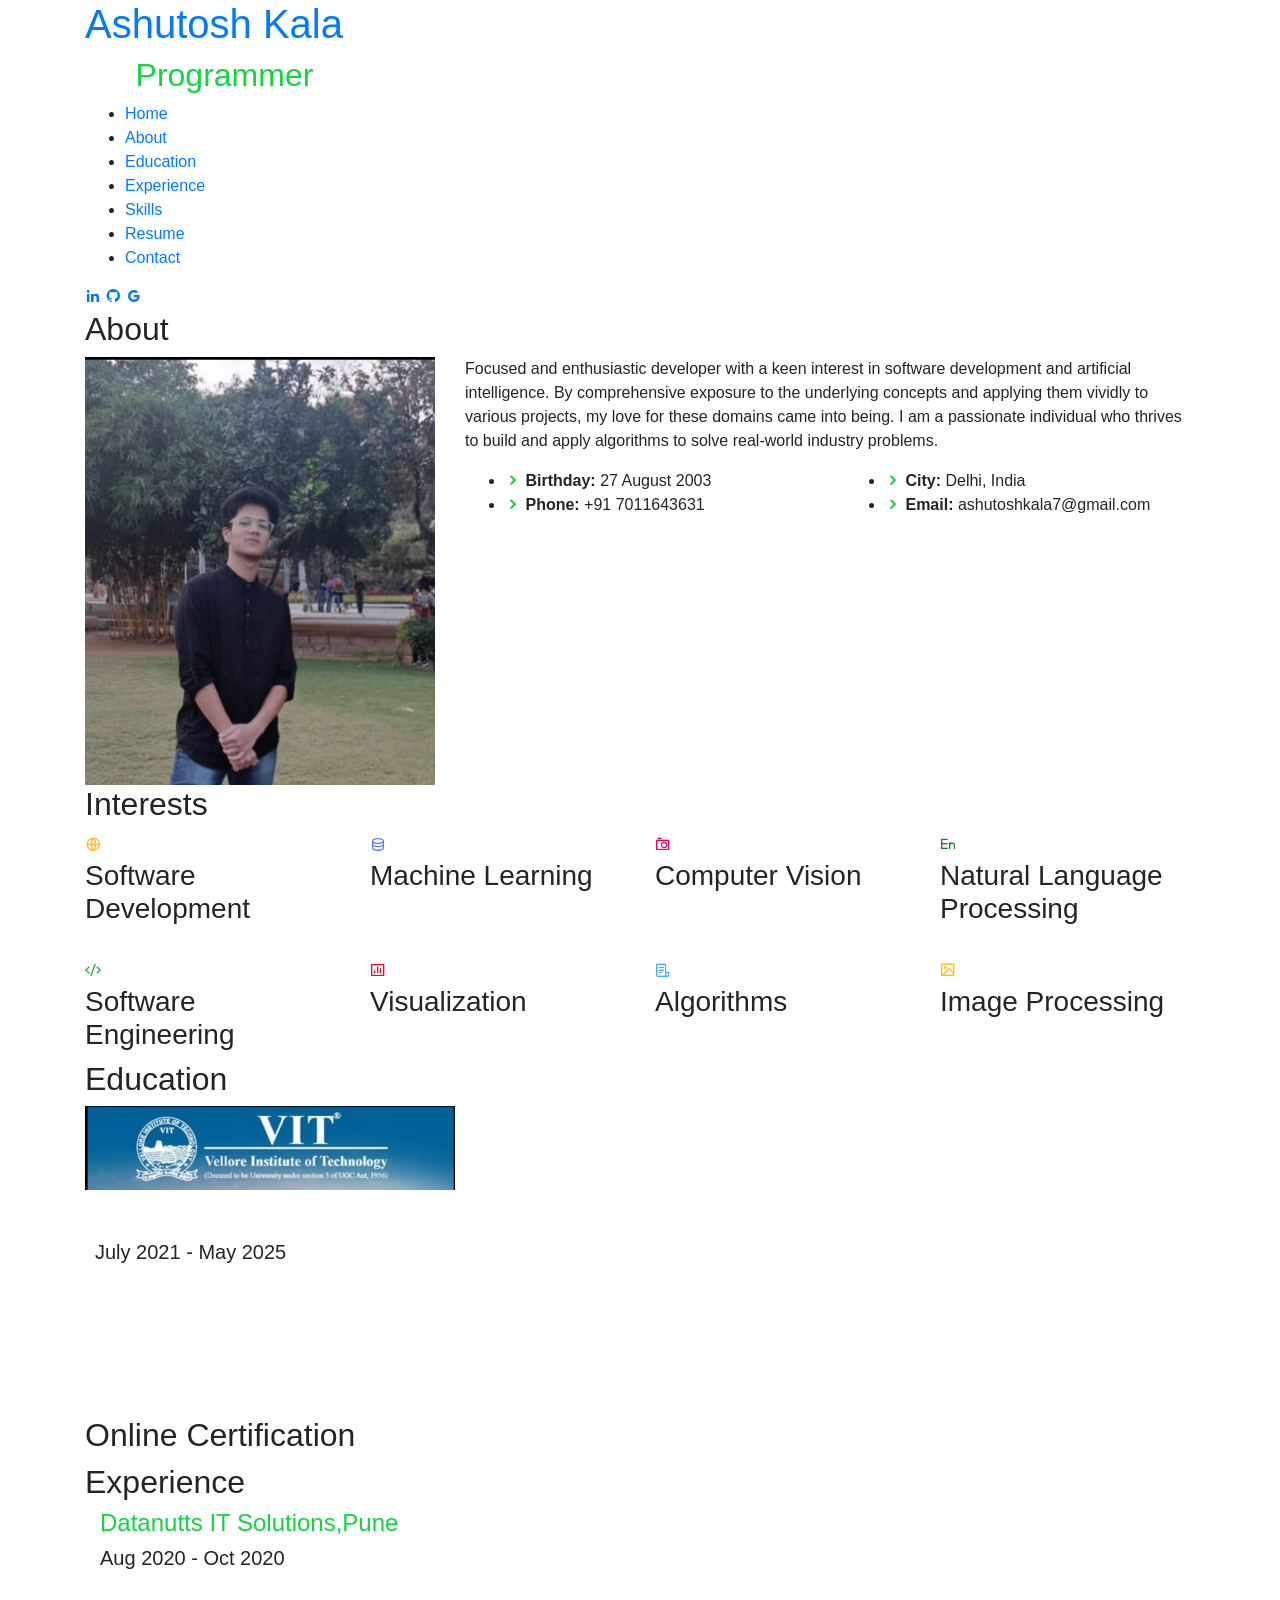
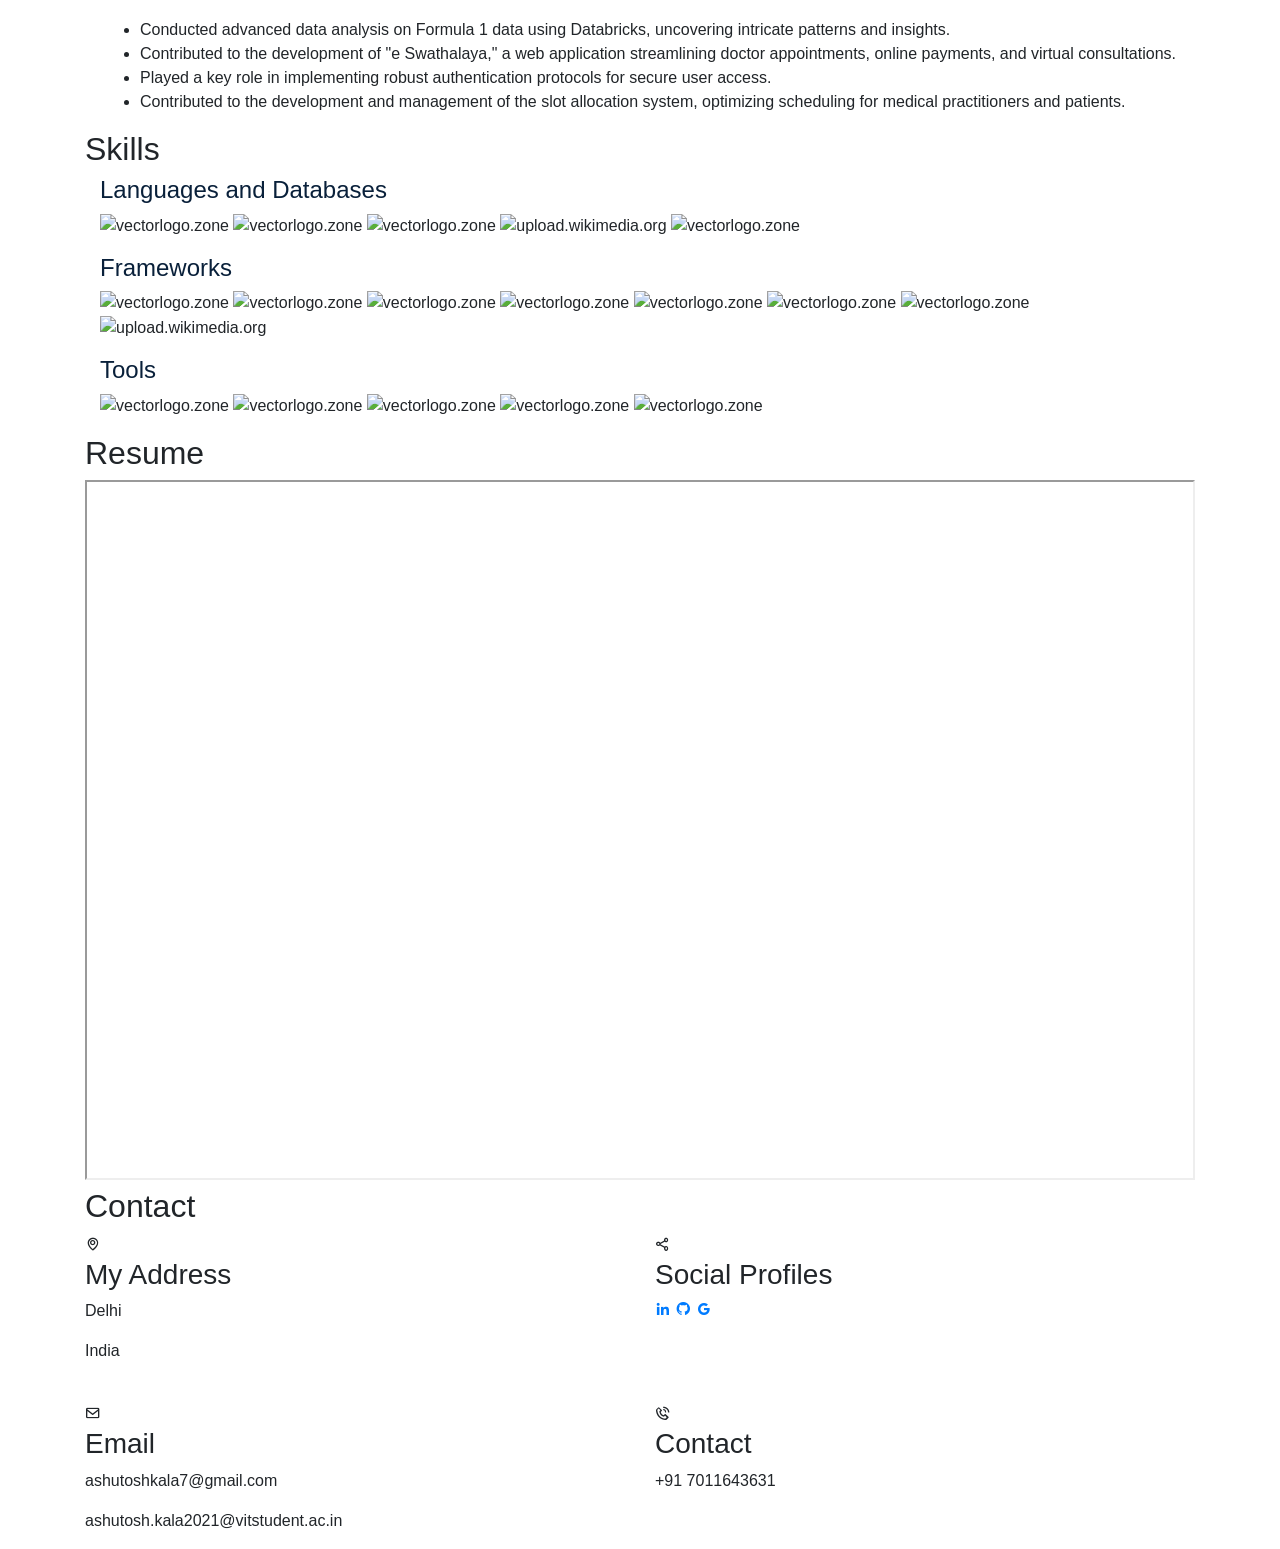
==== index.html @ b65d151c "Update resume in index.html" ====
<!DOCTYPE html>
<html lang="en">

<head>
  <!-- Google Tag Manager -->
  <script>(function(w,d,s,l,i){w[l]=w[l]||[];w[l].push({'gtm.start':
  new Date().getTime(),event:'gtm.js'});var f=d.getElementsByTagName(s)[0],
  j=d.createElement(s),dl=l!='dataLayer'?'&l='+l:'';j.async=true;j.src=
  'https://www.googletagmanager.com/gtm.js?id='+i+dl;f.parentNode.insertBefore(j,f);
  })(window,document,'script','dataLayer','GTM-5BB8W2X');</script>
  <!-- End Google Tag Manager -->
  <!-- <link rel="icon" type="image/png" href="/favicon.png"/> -->
  <link rel="icon" href="favicon.ico" type="image/x-icon" />
  <meta charset="utf-8">
  <meta content="width=device-width, initial-scale=1.0" name="viewport">

  <title>Personal Portfolio</title>
  <meta content="" name="descriptison">
  <meta content="" name="keywords">

  <!-- Google Fonts -->
  <link href="https://fonts.googleapis.com/css?family=Open+Sans:300,300i,400,400i,600,600i,700,700i|Raleway:300,300i,400,400i,500,500i,600,600i,700,700i|Poppins:300,300i,400,400i,500,500i,600,600i,700,700i" rel="stylesheet">

  <!-- Vendor CSS Files -->
  <link href="assets/vendor/bootstrap/css/bootstrap.min.css" rel="stylesheet">
  <link href="assets/vendor/icofont/icofont.min.css" rel="stylesheet">
  <link href="assets/vendor/remixicon/remixicon.css" rel="stylesheet">
  <link href="assets/vendor/owl.carousel/assets/owl.carousel.min.css" rel="stylesheet">
  <link href="assets/vendor/boxicons/css/boxicons.min.css" rel="stylesheet">
  <link href="assets/vendor/venobox/venobox.css" rel="stylesheet">

  <!-- Template Main CSS File -->
  <link href="assets/css/style.css" rel="stylesheet">


  <!-- Global site tag (gtag.js) - Google Analytics -->
  <script async src="https://www.googletagmanager.com/gtag/js?id=UA-169007209-3"></script>
  <script>
    window.dataLayer = window.dataLayer || [];
    function gtag(){dataLayer.push(arguments);}
    gtag('js', new Date());

    gtag('config', 'UA-169007209-3');
  </script>



  <!-- =======================================================
  * Template Name: Personal - v2.1.0
  * Template URL: https://bootstrapmade.com/personal-free-resume-bootstrap-template/
  * Author: BootstrapMade.com
  * License: https://bootstrapmade.com/license/
  ======================================================== -->
</head>

<body>
  
  <!-- Google Tag Manager (noscript) -->
  <noscript><iframe src="https://www.googletagmanager.com/ns.html?id=GTM-5BB8W2X"
  height="0" width="0" style="display:none;visibility:hidden"></iframe></noscript>
  <!-- End Google Tag Manager (noscript) -->
  <!-- ======= Header ======= -->
  <header id="header" class="header-tops">

    <div class="container">

      <h1><a href="index.html">Ashutosh Kala</a></h1>
      <h2 style="color:#fff">I'm <span class="typing" style="color:#12D640"></span></h2>
      <nav class="nav-menu d-none d-lg-block">
        <ul>
          <li class="active"><a href="#header"> <span>Home</span></a></li>
          <li><a href="#about"><span>About</span></a></li>
          <li><a href="#education"> <span>Education</span></a></li>
          <li><a href="#experience"> <span>Experience</span></a></li>
<!--          <li><a href="#projects"> <span>Projects</span></a></li>-->
          <!-- <li><a href="#portfolio"> <span>Projects</span></a></li> -->
          <li><a href="#skills"> <span>Skills</span></a></li>
          <li><a href="#cv" target="_blank"> <span>Resume</span></a></li>
          <!-- <li><a href="#links"> <span>Resume & Links</span></a></li> -->
          <li><a href="#contacts"> <span>Contact</span></a></li>

        </ul>
      </nav><!-- .nav-menu -->

      <div class="social-links">
          <a href="https://www.linkedin.com/in/kalaashutosh" target="_blank" class="linkedin"><i class="bx bxl-linkedin"></i></a>
          <a href="https://www.github.com/ashutoshkala" target="_blank" class="github"><i class="bx bxl-github"></i></a>
          <a href="mailto:ashutoshkala7@gmail.com" target="_blank" class="google"><i class="bx bxl-google"></i></a>

      </div>

    </div>
  </header><!-- End Header -->

  <!-- ======= About Section ======= -->
  <section id="about" class="about">

    <!-- ======= About Me ======= -->
    <div class="about-me container">

      <div class="section-title">
        <h2>About</h2>
      </div>

      <div class="row">
        <div class="col-lg-4" data-aos="fade-right">
          <img src="assets/img/profile.jpeg" class="img-fluid" alt="">
        </div>
        <div class="col-lg-8 pt-4 pt-lg-0 content" data-aos="fade-left">
          <p>Focused and enthusiastic developer with a keen interest in software development and artificial intelligence. By comprehensive exposure
            to the underlying concepts and applying them vividly to various projects, my love for these domains came into being.
            I am a passionate individual who thrives to build and apply algorithms to solve real-world industry problems.
          </p>
          <div class="row">
            <div class="col-lg-6">
              <ul>
                <li><i class="icofont-rounded-right"></i> <strong>Birthday:</strong> 27 August 2003</li>
                <li><i class="icofont-rounded-right"></i> <strong>Phone:</strong> +91 7011643631</li>
              </ul>
            </div>
            <div class="col-lg-6">
              <ul>
                <li><i class="icofont-rounded-right"></i> <strong>City:</strong> Delhi, India</li>
                <li><i class="icofont-rounded-right"></i> <strong>Email:</strong> ashutoshkala7@gmail.com</li>
              </ul>
            </div>
          </div>
        </div>
      </div>

    </div><!-- End About Me -->

    <!-- ======= Interests ======= -->
    <div class="interests container">

      <div class="section-title">
        <h2>Interests</h2>
      </div>

      <div class="row">
        <div class="col-lg-3 col-md-4">
          <div class="icon-box">
            <i class="ri-global-line" style="color: #ffbb2c;"></i>
            <h3>Software Development</h3>
          </div>
        </div>
        <div class="col-lg-3 col-md-4 mt-4 mt-md-0">
          <div class="icon-box">
            <i class="ri-database-2-line" style="color: #5578ff;"></i>
            <h3>Machine Learning</h3>
          </div>
        </div>
        <div class="col-lg-3 col-md-4 mt-4 mt-md-0">
          <div class="icon-box">
            <i class="ri-camera-3-line" style="color: #e80368;"></i>
            <h3>Computer Vision</h3>
          </div>
        </div>
        <div class="col-lg-3 col-md-4 mt-4 mt-lg-0">
          <div class="icon-box">
            <i class="ri-english-input" style="color: #1c7d32;"></i>
            <h3>Natural Language Processing</h3>
          </div>
        </div>
        <div class="col-lg-3 col-md-4 mt-4">
          <div class="icon-box">
            <i class="ri-code-s-slash-fill" style="color: #28a745;"></i>
            <h3>Software Engineering</h3>
          </div>
        </div>
        <div class="col-lg-3 col-md-4 mt-4">
          <div class="icon-box">
            <i class="ri-bar-chart-box-line" style="color: #f1081f;"></i>
            <h3>Visualization</h3>
          </div>
        </div>
        <div class="col-lg-3 col-md-4 mt-4">
          <div class="icon-box">
            <i class="ri-file-list-3-line" style="color: #47aeff;"></i>
            <h3>Algorithms</h3>
          </div>
        </div>
        <div class="col-lg-3 col-md-4 mt-4">
          <div class="icon-box">
            <i class="ri-image-line" style="color: #ffc107;"></i>
            <h3>Image Processing</h3>
          </div>
        </div>
      </div>

    </div><!-- End Interests -->
  </section><!-- End About Section -->



  <!-- ======= Education Section ======= -->
  <section id="education" class="services">
    <div class="container">
      <div class="section-title">
        <h2>Education</h2>
      </div>
      <div class="row">
        <div class="col-lg-12" data-aos="fade-up" style="display: inline-block;">


            
            <div class="col-md-4 mt-4 mt-md-0 icon-box" data-aos="fade-up" data-aos-delay="100" style="padding:0px 0px;padding-bottom: 5px;display: inline-block;">
              <img src="assets/img/education/vit.png" class="img-fluid" alt="">
              <!-- <h4 style="text-align:left;"><a href="https://ahduni.edu.in/" target="_blank" style="color:#12d640">Ahmedabad University</a><br> </h4> -->
              <p style="text-align:left;color:#fff;padding: 5px 10px;"><em>B.Tech. in Computer Science</em></p>
              <h5 style="text-align:left;padding: 0px 10px;">July 2021 - May 2025</h5>
              <h6 style="text-align:left;color:#fff;padding: 0px 10px;">Relevant Coursework</h6>
              <ul style="text-align:left;color:#fff;">
                <!-- <li>Data Structures &amp; Algorithms</li> -->
                <li>Database Management Systems</li>
                <!-- <li>Operating Systems</li> -->
                <li>Computer Networks</li>
                <li>Object Oriented Programming</li>
                <li>Machine Learning</li>
                <!-- <li>Computer Vision</li> -->
              </ul>
            </div>
          </div>
        </div>
      </div>


    <div class="portfolio">
    <div class="container">
      <div class="section-title">
        <h2>Online Certification</h2>
      </div>

      <div class="row portfolio-container" style="position: relative; height: 437.75px;">

         <!-- <div class="col-lg-4 col-md-6 portfolio-item filter-app" style="position: absolute; left: 0px; top: 0px;">
          <div class="portfolio-wrap">
            <img src="assets/img/certification/stanford.jpg" class="img-fluid" alt="">
            <div class="portfolio-info">
              <h4>Machine Learning</h4>
              <div class="portfolio-links">
                <a href="https://www.coursera.org/account/accomplishments/certificate/2BTJ636Q2E93?utm_medium=certificate&amp;utm_source=link&amp;utm_campaign=copybutton_certificate/" target="_blank" title="Certificate"><i class="bx bx-link"></i></a>
              </div>
            </div>
           </div>
          </div> -->


        




        

      </div>
    </div>
    </div>

  </section>
  <!-- End Education Section -->



  <!-- Start Experience Section -->

  <section id="experience" class="services">
    <div class="container">
      <div class="section-title">
        <h2>Experience</h2>
        </div>
        <div class="row">
          <div class="col-lg-12" data-aos="fade-up">
              <div class="col-md-12 mt-4 mt-md-0 icon-box" data-aos="fade-up" data-aos-delay="100">
                <h4 style="text-align:left;"><a href="https://datanutts.com/" target="_blank" style="color:#12d640">Datanutts IT Solutions,Pune</a><br> </h4>
                <h5 style="text-align:left;">Aug 2020 - Oct 2020</h5>
                <p style="text-align:left;color:#fff"><em>Data Engineer Intern</em></p>
                <ul style="text-align:left;">
                  <li>Conducted advanced data analysis on Formula 1 data using Databricks, uncovering intricate patterns and insights.</li>
                  <li>Contributed to the development of "e Swathalaya," a web application streamlining doctor appointments, online payments, and virtual consultations.</li>
                  <li>Played a key role in implementing robust authentication protocols for secure user access.</li>
                  <li>Contributed to the development and management of the slot allocation system, optimizing scheduling for medical practitioners and patients.</li>
                </ul>
            </div>
          </div>
        </div>
    </div>
  </section>

  <!-- End Experience Section -->



 


  <!-- Start Skills Section -->

  <section id="skills" class="services">
    <div class="container">
      <div class="section-title">
        <h2>Skills</h2>
      </div>
      <div class="row">
        <div class="col-lg-12" data-aos="fade-up">
          <div class="col-md-12 mt-4 mt-md-0 icon-box" data-aos="fade-up" data-aos-delay="100" style="background:#fff">
            <h4 style="text-align:left;color:#09203a">Languages and Databases</h4>
                <p style="text-align:left;">
                  <img src="https://www.vectorlogo.zone/logos/python/python-horizontal.svg" alt="vectorlogo.zone" height="50" width="150">
                  <img src="https://www.vectorlogo.zone/logos/java/java-horizontal.svg" alt="vectorlogo.zone" height="50" width="120">
                  <img src="https://www.vectorlogo.zone/logos/w3_html5/w3_html5-ar21.svg" alt="vectorlogo.zone">
                  <img src="https://upload.wikimedia.org/wikipedia/commons/d/d5/CSS3_logo_and_wordmark.svg" alt="upload.wikimedia.org" height="60" width="90">
                  <img src="https://www.vectorlogo.zone/logos/mysql/mysql-horizontal.svg" alt="vectorlogo.zone" height="70" width="130">
                  <!-- <img src="https://www.vectorlogo.zone/logos/postgresql/postgresql-horizontal.svg" alt="vectorlogo.zone" height="50" width="190"> -->

                </p>
            </div>
            <div class="col-md-12 mt-4 mt-md-0 icon-box" data-aos="lefade-up" data-aos-delay="100" style="background:#fff">
              <h4 style="text-align:left;color:#09203a">Frameworks</h4>
                <p style="text-align:left;">
                  <img src="https://www.vectorlogo.zone/logos/pocoo_flask/pocoo_flask-ar21.svg" alt="vectorlogo.zone">
                  <img src="https://www.vectorlogo.zone/logos/djangoproject/djangoproject-ar21.svg" alt="vectorlogo.zone">
                  <img src="https://www.vectorlogo.zone/logos/nodejs/nodejs-horizontal.svg" alt="vectorlogo.zone">
                  <img src="https://www.vectorlogo.zone/logos/getbootstrap/getbootstrap-ar21.svg" alt="vectorlogo.zone">
                  <img src="https://www.vectorlogo.zone/logos/tensorflow/tensorflow-ar21.svg" alt="vectorlogo.zone">
                  <img src="https://www.vectorlogo.zone/logos/pytorch/pytorch-ar21.svg" alt="vectorlogo.zone">
                  <img src="https://www.vectorlogo.zone/logos/opencv/opencv-ar21.svg" alt="vectorlogo.zone">
                  <img src="https://upload.wikimedia.org/wikipedia/commons/0/05/Scikit_learn_logo_small.svg" alt="upload.wikimedia.org" width="90" height="70">
              </p>
          </div>
          <div class="col-md-12 mt-4 mt-md-0 icon-box" data-aos="lefade-up" data-aos-delay="100" style="background:#fff">
              <h4 style="text-align:left;color:#09203a">Tools</h4>
                <p style="text-align:left;">
                  <img src="https://www.vectorlogo.zone/logos/git-scm/git-scm-ar21.svg" alt="vectorlogo.zone">
                  <img src="https://www.vectorlogo.zone/logos/amazon_aws/amazon_aws-ar21.svg" alt="vectorlogo.zone">
                  <img src="https://www.vectorlogo.zone/logos/google_cloud/google_cloud-ar21.svg" alt="vectorlogo.zone">
                  <img src="https://www.vectorlogo.zone/logos/heroku/heroku-ar21.svg" alt="vectorlogo.zone">
                  <img src="https://www.vectorlogo.zone/logos/jupyter/jupyter-ar21.svg" alt="vectorlogo.zone">
              </p>
          </div>
        </div>
      </div>
    </div>
  </section>

  <!-- End Skills Section -->


  <!-- Start resume Section -->

  <section id="cv" class="cv">
    <div class="container">
      <div class="section-title">
        <h2>Resume</h2>
        </div>
        <div class="row">
          <div class="col-lg-12" data-aos="fade-up">
            <iframe src="https://drive.google.com/file/d/10CpcLqdcmtIwd5UiR9Pafi2JLZm4vI8B/preview" width="100%" height="700" allow="autoplay"></iframe>
          </div>
        </div>
    </div>
  </section>

  <!-- End resume Section -->




  <!-- Start Contact Section -->

  <section id="contacts" class="contact">
    <div class="container">

      <div class="section-title">
        <h2>Contact</h2>
      </div>

      <div class="row mt-2">

        <div class="col-md-6 d-flex align-items-stretch">
          <div class="info-box">
            <i class="bx bx-map"></i>
            <h3>My Address</h3>
            <p>Delhi </p>
            <p>India</p>
            <!-- <p>Tempe, AZ 85281</p> -->
          </div>
        </div>

        <div class="col-md-6 mt-4 mt-md-0 d-flex align-items-stretch">
          <div class="info-box">
            <i class="bx bx-share-alt"></i>
            <h3>Social Profiles</h3>
            <div class="social-links">
              <a href="https://www.linkedin.com/in/kalaashutosh" target="_blank" class="linkedin"><i class="bx bxl-linkedin"></i></a>
              <a href="https://www.github.com/ashutoshkala" target="_blank" class="github"><i class="bx bxl-github"></i></a>
              <a href="mailto:ashutoshkala7@gmail.com" target="_blank" class="google"><i class="bx bxl-google"></i></a>

            </div>
          </div>
        </div>

        <div class="col-md-6 mt-4 d-flex align-items-stretch">
          <div class="info-box">
            <i class="bx bx-envelope"></i>
            <h3>Email</h3>
            <p>ashutoshkala7@gmail.com</p>
            <p>ashutosh.kala2021@vitstudent.ac.in</p>
          </div>
        </div>
        <div class="col-md-6 mt-4 d-flex align-items-stretch">
          <div class="info-box">
            <i class="bx bx-phone-call"></i>
            <h3>Contact</h3>
            <p>+91 7011643631</p>
          </div>
        </div>
      </div>
      <!-- <div id="sfczmlqxr5caww28rswrt8849ghbekgnh3j" ></div><script type="text/javascript" src="https://counter1.stat.ovh/private/counter.js?c=zmlqxr5caww28rswrt8849ghbekgnh3j&down=async" async></script><noscript><a href="https://www.freecounterstat.com" title="free web counter"><img src="https://counter1.stat.ovh/private/freecounterstat.php?c=zmlqxr5caww28rswrt8849ghbekgnh3j" border="0" title="free web counter" alt="free web counter" style="visibility: none;"></a></noscript> -->
    </div>
  </section>

  <!-- End Contact Section -->

  <!-- Vendor JS Files -->
  <script src="assets/vendor/jquery/jquery.min.js"></script>
  <script src="assets/vendor/bootstrap/js/bootstrap.bundle.min.js"></script>
  <script src="assets/vendor/jquery.easing/jquery.easing.min.js"></script>
  <script src="assets/vendor/php-email-form/validate.js"></script>
  <script src="assets/vendor/waypoints/jquery.waypoints.min.js"></script>
  <script src="assets/vendor/counterup/counterup.min.js"></script>
  <script src="assets/vendor/owl.carousel/owl.carousel.min.js"></script>
  <script src="assets/vendor/isotope-layout/isotope.pkgd.min.js"></script>
  <script src="assets/vendor/venobox/venobox.min.js"></script>
  <script src="assets/vendor/typed.js/typed.min.js"></script>
  <script type="text/javascript">
    var typed = new Typed('.typing',{
      strings: ["Programmer", "Developer", "AI/ML Enthusiast"],
      loop: true,
      typeSpeed: 65,
      backSpeed: 65
    });
  </script>

  <!-- Template Main JS File -->
  <script src="assets/js/main.js"></script>

</body>

</html>
---- assets/css/style.css ----
/**
* Template Name: Personal - v2.1.0
* Template URL: https://bootstrapmade.com/personal-free-resume-bootstrap-template/
* Author: BootstrapMade.com
* License: https://bootstrapmade.com/license/
*/

/*--------------------------------------------------------------
# General
--------------------------------------------------------------*/
body {
  font-family: "Open Sans", sans-serif;
  color: #fff;
  position: relative;
  background: transparent;
}

body::before {
  content: "";
  position: fixed;
  background: #010e1b;
  background-size: cover;
  left: 0;
  right: 0;
  top: 0;
  height: 100vh;
}

@media (min-width: 1024px) {
  body::before {
    background-attachment: fixed;
  }
}

a {
  color: #12d640;
}

a:hover {
  color: #12d640;
  text-decoration: none;
}

h1, h2, h3, h4, h5, h6 {
  font-family: "Raleway", sans-serif;
}

/*--------------------------------------------------------------
# Header
--------------------------------------------------------------*/
#header {
  transition: ease-in-out 0s;
  position: relative;
  height: 100vh;
  display: flex;
  align-items: center;
  z-index: 997;
  overflow-y: auto;
}

#header * {
  transition: ease-in-out 0s;
}

#header h1 {
  font-size: 48px;
  margin-top: 0px;
  padding: 0;
  line-height: 1;
  font-weight: 700;
  font-family: "Poppins", sans-serif;
}

#header h1 a, #header h1 a:hover {
  color: #dee2e6;
  line-height: 1;
  display: inline-block;
}

#header h2 {
  font-size: 24px;
  margin-top: 20px;
  color: #12d640;
}

#header h2 span {
  color: #ffc107;
  border-bottom: 2px solid #1c7d32;
  padding-bottom: 6px;
}

#header img {
  padding: 0;
  margin: 0;
}

#header .social-links {
  margin-top: 40px;
  display: flex;
}

#header .social-links a {
  font-size: 16px;
  display: flex;
  justify-content: center;
  align-items: center;
  background: rgba(255, 255, 255, 0.1);
  color: #fff;
  line-height: 1;
  margin-right: 8px;
  border-radius: 50%;
  width: 40px;
  height: 40px;
}

#header .social-links a:hover {
  background: #1c7d32;
}

@media (max-width: 992px) {
  #header h1 {
    font-size: 36px;
  }
  #header h2 {
    font-size: 20px;
    line-height: 30px;
  }
  #header .social-links {
    margin-top: 15px;
  }
  #header .container {
    display: flex;
    flex-direction: column;
    align-items: center;
  }
}

/*--------------------------------------------------------------
# Navigation Menu
--------------------------------------------------------------*/
/* Desktop Navigation */
.nav-menu {
  margin-top: 35px;
}

.nav-menu ul {
  display: flex;
  margin: 0;
  padding: 0;
  list-style: none;
}

.nav-menu li + li {
  margin-left: 30px;
}

.nav-menu a {
  display: block;
  position: relative;
  color: #fff;
  font-size: 19px;
  font-family: "Poppins", sans-serif;
  font-weight: 400;
}

.nav-menu a:before {
  content: "";
  position: absolute;
  width: 0;
  height: 2px;
  bottom: -4px;
  left: 0;
  background-color: #9e7f25;
  visibility: hidden;
  width: 0px;
  transition: all 0.3s ease-in-out 0s;
}

.nav-menu a:hover:before, .nav-menu li:hover > a:before, .nav-menu .active > a:before {
  visibility: visible;
  width: 25px;
}

.nav-menu a:hover, .nav-menu .active > a, .nav-menu li:hover > a {
  color: #12d640;
  text-decoration: none;
}

/* Mobile Navigation */
.mobile-nav-toggle {
  position: fixed;
  right: 15px;
  top: 15px;
  z-index: 9998;
  border: 0;
  background: none;
  font-size: 24px;
  transition: all 0.4s;
  outline: none !important;
  line-height: 1;
  cursor: pointer;
  text-align: right;
}

.mobile-nav-toggle i {
  color: #fff;
}

.mobile-nav {
  position: fixed;
  top: 55px;
  right: 15px;
  bottom: 15px;
  left: 15px;
  z-index: 9999;
  overflow-y: auto;
  background: rgba(0, 0, 0, 0.7);
  transition: ease-in-out 0s;
  opacity: 0;
  visibility: hidden;
  border-radius: 10px;
  padding: 10px 0;
  border: 2px solid rgba(255, 255, 255, 0.12);
}

.mobile-nav * {
  margin: 0;
  padding: 0;
  list-style: none;
}

.mobile-nav a {
  display: block;
  position: relative;
  color: #fff;
  padding: 10px 20px;
  font-weight: 500;
  outline: none;
}

.mobile-nav a:hover, .mobile-nav .active > a, .mobile-nav li:hover > a {
  color: #1c7d32;
  text-decoration: none;
}

.mobile-nav-overly {
  width: 100%;
  height: 100%;
  z-index: 9997;
  top: 0;
  left: 0;
  position: fixed;
  background: rgba(9, 9, 9, 0.6);
  overflow: hidden;
  display: none;
  transition: ease-in-out 0s;
}

.mobile-nav-active {
  overflow: hidden;
}

.mobile-nav-active .mobile-nav {
  opacity: 1;
  visibility: visible;
}

.mobile-nav-active .mobile-nav-toggle i {
  color: #fff;
}

/* Header Top */
#header.header-top {
  height: 90px;
  position: fixed;
  left: 0;
  top: 0;
  right: 0;
  background: #09203a;
}

#header.header-top .social-links, #header.header-top h2 {
  display: none;
}

#header.header-top h1 {
  margin-right: auto;
  font-size: 36px;
}

#header.header-top .container {
  display: flex;
  align-items: center;
}

#header.header-top .nav-menu {
  margin: 0;
}

@media (max-width: 768px) {
  #header.header-top {
    height: 60px;
  }
  #header.header-top h1 {
    font-size: 26px;
  }
}

/*--------------------------------------------------------------
# Sections General
--------------------------------------------------------------*/
section {
  overflow: hidden;
  position: absolute;
  width: 100%;
  top: 140px;
  bottom: 100%;
  opacity: 0;
  z-index: 2;
}

section.section-show {
  top: 70px;
  bottom: auto;
  opacity: 1;
  padding-bottom: 0px;
}

section .container {
  background: rgba(0, 0, 0, 0);
  padding: 30px;
}

@media (max-width: 768px) {
  section {
    top: 120px;
  }
  section.section-show {
    top: 80px;
  }
}

.section-title h2 {
  font-size: 14px;
  font-weight: 500;
  padding: 0;
  line-height: 1px;
  margin: 0 0 20px 0;
  letter-spacing: 2px;
  text-transform: uppercase;
  color: #dee2e6;
  font-family: "Poppins", sans-serif;
}

.section-title h2::after {
  content: "";
  width: 120px;
  height: 1px;
  display: inline-block;
  background: #dee2e6;
  margin: 4px 10px;
}

.section-title p {
  margin: 0;
  margin: -15px 0 15px 0;
  font-size: 36px;
  font-weight: 700;
  text-transform: uppercase;
  font-family: "Poppins", sans-serif;
  color: #fff;
}

/*--------------------------------------------------------------
# About
--------------------------------------------------------------*/
.about-me .content h3 {
  font-weight: 700;
  font-size: 26px;
  color: #1c7d32;
}

.about-me .content ul {
  list-style: none;
  padding: 0;
}

.about-me .content ul li {
  padding-bottom: 10px;
}

.about-me .content ul i {
  font-size: 20px;
  padding-right: 2px;
  color: #1c7d32;
}

.about-me .content p:last-child {
  margin-bottom: 0;
}

/*--------------------------------------------------------------
# Counts
--------------------------------------------------------------*/
.counts {
  padding: 70px 0 60px;
}

.counts .count-box {
  padding: 30px 30px 25px 30px;
  width: 100%;
  position: relative;
  text-align: center;
  background: rgba(255, 255, 255, 0.08);
}

.counts .count-box i {
  position: absolute;
  top: -25px;
  left: 50%;
  transform: translateX(-50%);
  font-size: 24px;
  background: rgba(255, 255, 255, 0.1);
  padding: 12px;
  color: #1c7d32;
  border-radius: 50px;
}

.counts .count-box span {
  font-size: 36px;
  display: block;
  font-weight: 600;
  color: #fff;
}

.counts .count-box p {
  padding: 0;
  margin: 0;
  font-family: "Raleway", sans-serif;
  font-size: 14px;
}

/*--------------------------------------------------------------
# Skills
--------------------------------------------------------------*/
.skills .progress {
  height: 50px;
  display: block;
  background: none;
}

.skills .progress .skill {
  padding: 0;
  margin: 0 0 6px 0;
  text-transform: uppercase;
  display: block;
  font-weight: 600;
  font-family: "Poppins", sans-serif;
  color: #fff;
}

.skills .progress .skill .val {
  float: right;
  font-style: normal;
}

.skills .progress-bar-wrap {
  background: rgba(255, 255, 255, 0.15);
}

.skills .progress-bar {
  width: 1px;
  height: 10px;
  transition: .9s;
  background-color: #1c7d32;
}

/*--------------------------------------------------------------
# Interests
--------------------------------------------------------------*/
.interests .icon-box {
  display: flex;
  align-items: center;
  padding: 20px;
  background: #09203a;
  transition: ease-in-out 0.3s;
}


.interests .icon-box i {
  font-size: 32px;
  padding-right: 10px;
  line-height: 1;
}

.interests .icon-box h3 {
  font-weight: 700;
  margin: 0;
  padding: 0;
  line-height: 1;
  font-size: 16px;
  color: #fff;
}

.interests .icon-box:hover {
  background: #042b56eb;
}

/*--------------------------------------------------------------
# Testimonials
--------------------------------------------------------------*/
.testimonials .testimonial-item {
  box-sizing: content-box;
  min-height: 320px;
}

.testimonials .testimonial-item .testimonial-img {
  width: 90px;
  border-radius: 50%;
  margin: -40px 0 0 40px;
  position: relative;
  z-index: 2;
  border: 6px solid rgba(255, 255, 255, 0.12);
}

.testimonials .testimonial-item h3 {
  font-size: 18px;
  font-weight: bold;
  margin: 10px 0 5px 45px;
  color: #fff;
}

.testimonials .testimonial-item h4 {
  font-size: 14px;
  color: #999;
  margin: 0 0 0 45px;
}

.testimonials .testimonial-item .quote-icon-left, .testimonials .testimonial-item .quote-icon-right {
  color: rgba(255, 255, 255, 0.25);
  font-size: 26px;
}

.testimonials .testimonial-item .quote-icon-left {
  display: inline-block;
  left: -5px;
  position: relative;
}

.testimonials .testimonial-item .quote-icon-right {
  display: inline-block;
  right: -5px;
  position: relative;
  top: 10px;
}

.testimonials .testimonial-item p {
  font-style: italic;
  margin: 0 15px 0 15px;
  padding: 20px 20px 60px 20px;
  background: rgba(255, 255, 255, 0.1);
  position: relative;
  border-radius: 6px;
  position: relative;
  z-index: 1;
}

.testimonials .owl-nav, .testimonials .owl-dots {
  margin-top: 5px;
  text-align: center;
}

.testimonials .owl-dot {
  display: inline-block;
  margin: 0 5px;
  width: 12px;
  height: 12px;
  border-radius: 50%;
  background-color: rgba(255, 255, 255, 0.3) !important;
}

.testimonials .owl-dot.active {
  background-color: #1c7d32 !important;
}

@media (max-width: 767px) {
  .testimonials {
    margin: 30px 10px;
  }
}

/*--------------------------------------------------------------
# Resume
--------------------------------------------------------------*/
.resume .resume-title {
  font-size: 26px;
  font-weight: 700;
  margin-top: 20px;
  margin-bottom: 20px;
  color: #fff;
}

.resume .resume-item {
  padding: 0 0 20px 20px;
  margin-top: -2px;
  border-left: 2px solid rgba(255, 255, 255, 0.2);
  position: relative;
}

.resume .resume-item h4 {
  line-height: 18px;
  font-size: 18px;
  font-weight: 600;
  text-transform: uppercase;
  font-family: "Poppins", sans-serif;
  color: #1c7d32;
  margin-bottom: 10px;
}

.resume .resume-item h5 {
  font-size: 16px;
  background: rgba(255, 255, 255, 0.15);
  padding: 5px 15px;
  display: inline-block;
  font-weight: 600;
  margin-bottom: 10px;
}

.resume .resume-item ul {
  padding-left: 20px;
}

.resume .resume-item ul li {
  padding-bottom: 10px;
}

.resume .resume-item:last-child {
  padding-bottom: 0;
}

.resume .resume-item::before {
  content: "";
  position: absolute;
  width: 16px;
  height: 16px;
  border-radius: 50px;
  left: -9px;
  top: 0;
  background: #9e7f25;
  border: 2px solid #9e7f25;
}

/*--------------------------------------------------------------
# Services
--------------------------------------------------------------*/
.services .icon-box {
  text-align: center;
  background: #09203a;
  padding: 40px 40px;
  transition: all ease-in-out 0.3s;
  margin: 10px
}

.services .icon-box .icon {
  margin: 0 auto;
  width: 64px;
  height: 64px;
  background: #1c7d32;
  border-radius: 5px;
  transition: all .3s ease-out 0s;
  display: flex;
  align-items: center;
  justify-content: center;
  margin-bottom: 20px;
  transform-style: preserve-3d;
}

.services .icon-box .icon i {
  color: #fff;
  font-size: 28px;
}

.services .icon-box .icon::before {
  position: absolute;
  content: '';
  left: -8px;
  top: -8px;
  height: 100%;
  width: 100%;
  background: rgba(255, 255, 255, 0.15);
  border-radius: 5px;
  transition: all .3s ease-out 0s;
  transform: translateZ(-1px);
}

.services .icon-box h4 {
  font-weight: 700;
  margin-bottom: 15px;
  font-size: 24px;
}

.services .icon-box h4 a {
  color: #fff;
}

.services .icon-box p {
  line-height: 24px;
  font-size: 14px;
  margin-bottom: 0;
}

.services .icon-box:hover {
  background: #042e5f;
  border-color: #1c7d32;
}

.services .icon-box:hover .icon {
  background: #fff;
}

.services .icon-box:hover .icon i {
  color: #1c7d32;
}

.services .icon-box:hover .icon::before {
  background: #35e888;
}

.services .icon-box:hover h4 a, .services .icon-box:hover p {
  color: #12d640;
}

/*--------------------------------------------------------------
# Portfolio
--------------------------------------------------------------*/
.portfolio .portfolio-item {
  margin-bottom: 30px;
}

.portfolio #portfolio-flters {
  padding: 0;
  margin: 0 auto 15px auto;
  list-style: none;
  text-align: center;
  border-radius: 50px;
  padding: 2px 15px;
}

.portfolio #portfolio-flters li {
  cursor: pointer;
  display: inline-block;
  padding: 8px 16px 10px 16px;
  font-size: 14px;
  font-weight: 600;
  line-height: 1;
  text-transform: uppercase;
  color: #fff;
  background: rgba(255, 255, 255, 0.1);
  margin: 0 3px 10px 3px;
  transition: all 0.3s ease-in-out;
  border-radius: 4px;
}

.portfolio #portfolio-flters li:hover, .portfolio #portfolio-flters li.filter-active {
  background: #1c7d32;
}

.portfolio #portfolio-flters li:last-child {
  margin-right: 0;
}

.portfolio .portfolio-wrap {
  transition: 0.3s;
  position: relative;
  overflow: hidden;
  z-index: 1;
  background: rgba(0, 0, 0, 0.6);
}

.portfolio .portfolio-wrap::before {
  content: "";
  background: rgba(0, 0, 0, 0.6);
  position: absolute;
  left: 30px;
  right: 30px;
  top: 30px;
  bottom: 30px;
  transition: all ease-in-out 0.3s;
  z-index: 2;
  opacity: 0;
}

.portfolio .portfolio-wrap .portfolio-info {
  opacity: 0;
  position: absolute;
  top: 0;
  left: 0;
  right: 0;
  bottom: 0;
  text-align: center;
  z-index: 3;
  transition: all ease-in-out 0.3s;
  display: flex;
  flex-direction: column;
  justify-content: center;
  align-items: center;
}

.portfolio .portfolio-wrap .portfolio-info::before {
  display: block;
  content: "";
  width: 48px;
  height: 48px;
  position: absolute;
  top: 35px;
  left: 35px;
  border-top: 3px solid #fff;
  border-left: 3px solid #fff;
  transition: all 0.5s ease 0s;
  z-index: 9994;
}

.portfolio .portfolio-wrap .portfolio-info::after {
  display: block;
  content: "";
  width: 48px;
  height: 48px;
  position: absolute;
  bottom: 35px;
  right: 35px;
  border-bottom: 3px solid #fff;
  border-right: 3px solid #fff;
  transition: all 0.5s ease 0s;
  z-index: 9994;
}

.portfolio .portfolio-wrap .portfolio-info h4 {
  font-size: 20px;
  color: #fff;
  font-weight: 600;
}

.portfolio .portfolio-wrap .portfolio-info p {
  color: #ffffff;
  font-size: 14px;
  text-transform: uppercase;
  padding: 0;
  margin: 0;
}

.portfolio .portfolio-wrap .portfolio-links {
  text-align: center;
  z-index: 4;
}

.portfolio .portfolio-wrap .portfolio-links a {
  color: #fff;
  margin: 0 2px;
  font-size: 28px;
  display: inline-block;
  transition: 0.3s;
}

.portfolio .portfolio-wrap .portfolio-links a:hover {
  color: #63eda3;
}

.portfolio .portfolio-wrap:hover::before {
  top: 0;
  left: 0;
  right: 0;
  bottom: 0;
  opacity: 1;
}

.portfolio .portfolio-wrap:hover .portfolio-info {
  opacity: 1;
}

.portfolio .portfolio-wrap:hover .portfolio-info::before {
  top: 15px;
  left: 15px;
}

.portfolio .portfolio-wrap:hover .portfolio-info::after {
  bottom: 15px;
  right: 15px;
}

/*--------------------------------------------------------------
# Contact
--------------------------------------------------------------*/
.contact .info-box {
  color: #444444;
  padding: 20px;
  width: 100%;
  background: #09203a;
}

.contact .info-box i.bx {
  font-size: 24px;
  color: #dee2e6;
  border-radius: 50%;
  padding: 14px;
  float: left;
  background: rgba(255, 255, 255, 0.1);
}

.contact .info-box h3 {
  font-size: 20px;
  color: #28a745;
  font-weight: 700;
  margin: 10px 0 8px 68px;
}

.contact .info-box p {
  padding: 0;
  color: #fff;
  line-height: 24px;
  font-size: 14px;
  margin: 0 0 0 68px;
}

.contact .info-box .social-links {
  margin: 5px 0 0 68px;
  display: flex;
}

.contact .info-box .social-links a {
  font-size: 18px;
  display: inline-block;
  color: #fff;
  line-height: 1;
  margin-right: 12px;
  transition: 0.3s;
}

.contact .info-box .social-links a:hover {
  color: #12d640;
}

.contact .php-email-form {
  padding: 30px;
  background: rgba(255, 255, 255, 0.08);
}

.contact .php-email-form .validate {
  display: none;
  color: red;
  margin: 0 0 15px 0;
  font-weight: 400;
  font-size: 13px;
}

.contact .php-email-form .error-message {
  display: none;
  background: rgba(255, 255, 255, 0.08);
  background: #ed3c0d;
  text-align: center;
  padding: 15px;
  font-weight: 600;
}

.contact .php-email-form .sent-message {
  display: none;
  background: rgba(255, 255, 255, 0.08);
  background: #1c7d32;
  text-align: center;
  padding: 15px;
  font-weight: 600;
}

.contact .php-email-form .loading {
  display: none;
  background: rgba(255, 255, 255, 0.08);
  text-align: center;
  padding: 15px;
}

.contact .php-email-form .loading:before {
  content: "";
  display: inline-block;
  border-radius: 50%;
  width: 24px;
  height: 24px;
  margin: 0 10px -6px 0;
  border: 3px solid #1c7d32;
  border-top-color: #eee;
  -webkit-animation: animate-loading 1s linear infinite;
  animation: animate-loading 1s linear infinite;
}

.contact .php-email-form input, .contact .php-email-form textarea {
  border-radius: 0;
  box-shadow: none;
  font-size: 14px;
  background: rgba(255, 255, 255, 0.08);
  border: 0;
  transition: 0.3s;
  color: #fff;
}

.contact .php-email-form input:focus, .contact .php-email-form textarea:focus {
  background-color: rgba(255, 255, 255, 0.11);
}

.contact .php-email-form input::-webkit-input-placeholder, .contact .php-email-form textarea::-webkit-input-placeholder {
  color: rgba(255, 255, 255, 0.3);
  opacity: 1;
}

.contact .php-email-form input::-moz-placeholder, .contact .php-email-form textarea::-moz-placeholder {
  color: rgba(255, 255, 255, 0.3);
  opacity: 1;
}

.contact .php-email-form input:-ms-input-placeholder, .contact .php-email-form textarea:-ms-input-placeholder {
  color: rgba(255, 255, 255, 0.3);
  opacity: 1;
}

.contact .php-email-form input::-ms-input-placeholder, .contact .php-email-form textarea::-ms-input-placeholder {
  color: rgba(255, 255, 255, 0.3);
  opacity: 1;
}

.contact .php-email-form input::placeholder, .contact .php-email-form textarea::placeholder {
  color: rgba(255, 255, 255, 0.3);
  opacity: 1;
}

.contact .php-email-form input {
  padding: 20px 15px;
}

.contact .php-email-form textarea {
  padding: 12px 15px;
}

.contact .php-email-form button[type="submit"] {
  background: #1c7d32;
  border: 0;
  padding: 10px 30px;
  color: #fff;
  transition: 0.4s;
  border-radius: 4px;
}

.contact .php-email-form button[type="submit"]:hover {
  background: #15bb62;
}

@-webkit-keyframes animate-loading {
  0% {
    transform: rotate(0deg);
  }
  100% {
    transform: rotate(360deg);
  }
}

@keyframes animate-loading {
  0% {
    transform: rotate(0deg);
  }
  100% {
    transform: rotate(360deg);
  }
}

/*--------------------------------------------------------------
# Credits
--------------------------------------------------------------*/
.credits {
  position: fixed;
  right: 15px;
  bottom: 15px;
  font-size: 13px;
  color: #fff;
  z-index: 1;
}

.credits a {
  color: #1c7d32;
  transition: 0.3s;
}

.credits a:hover {
  color: #fff;
}

@media (max-width: 992px) {
  .credits {
    left: 50%;
    right: 0;
    transform: translateX(-50%);
  }
}
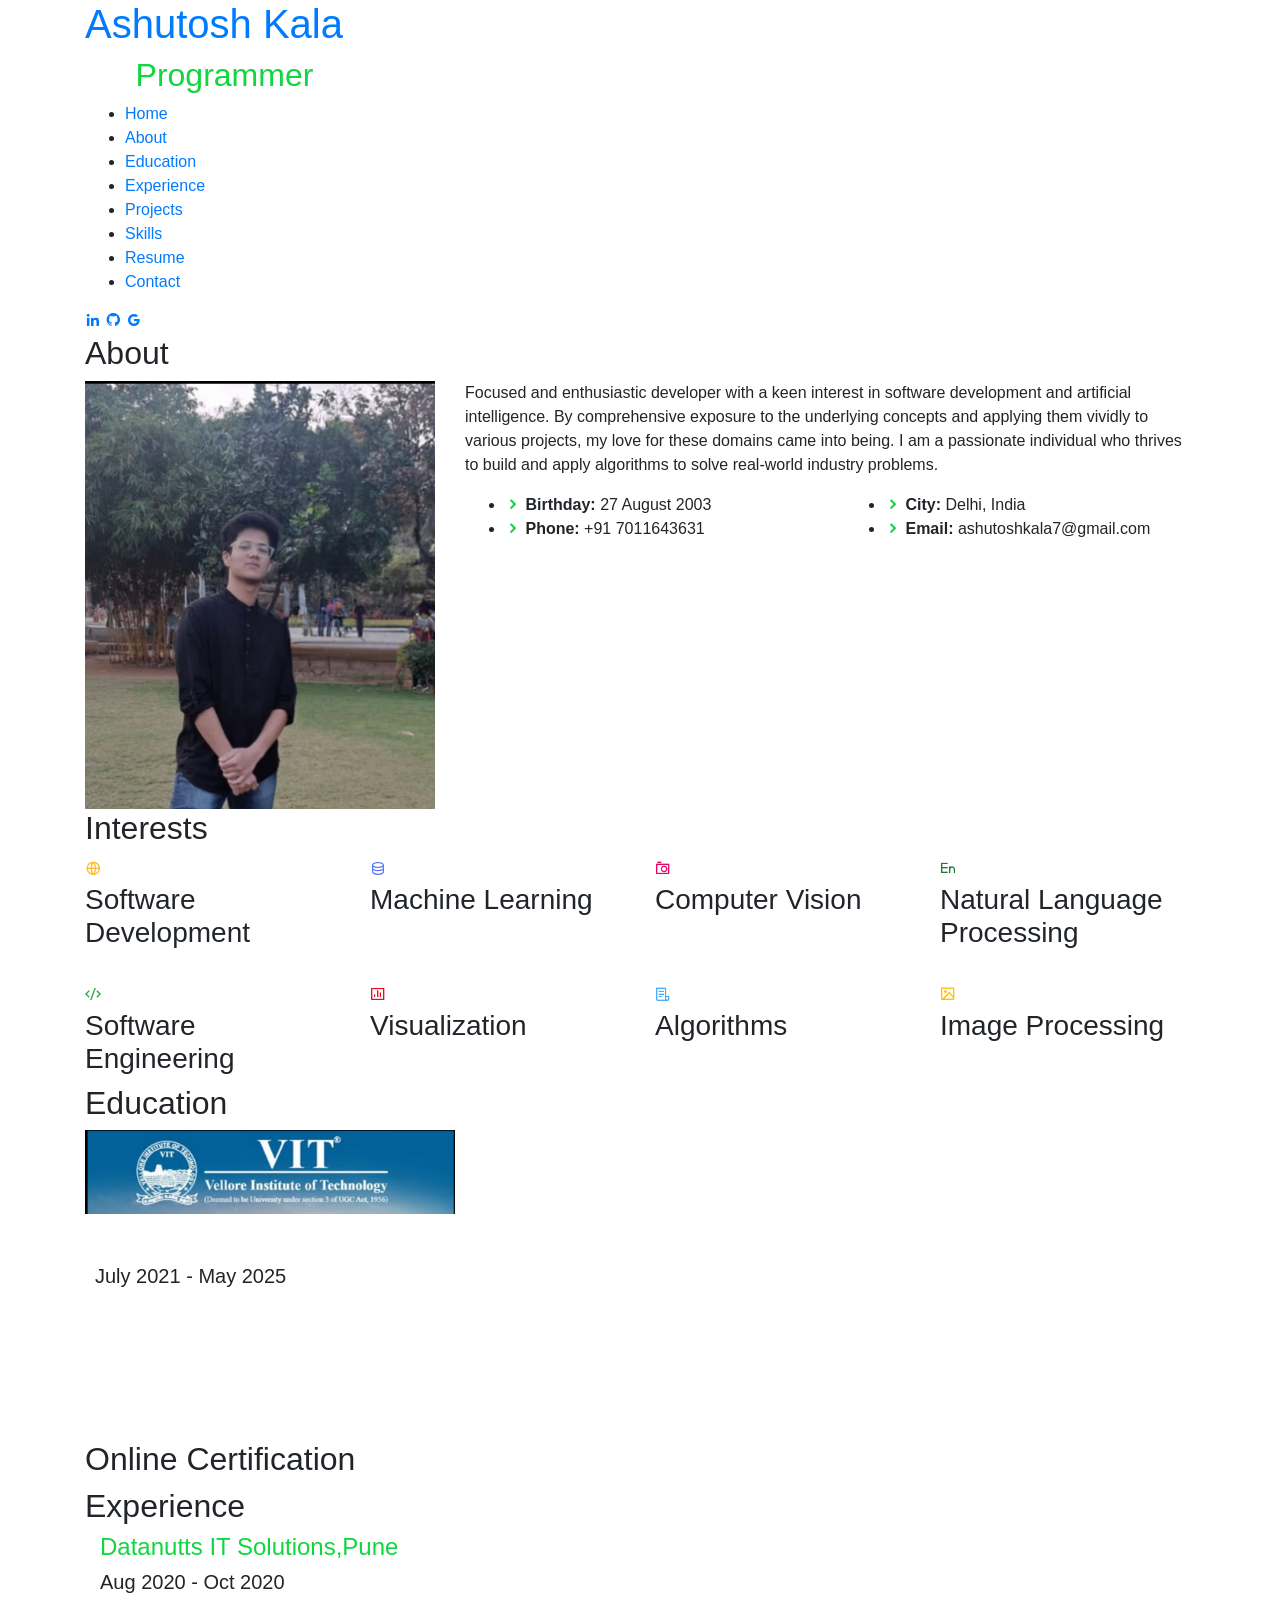
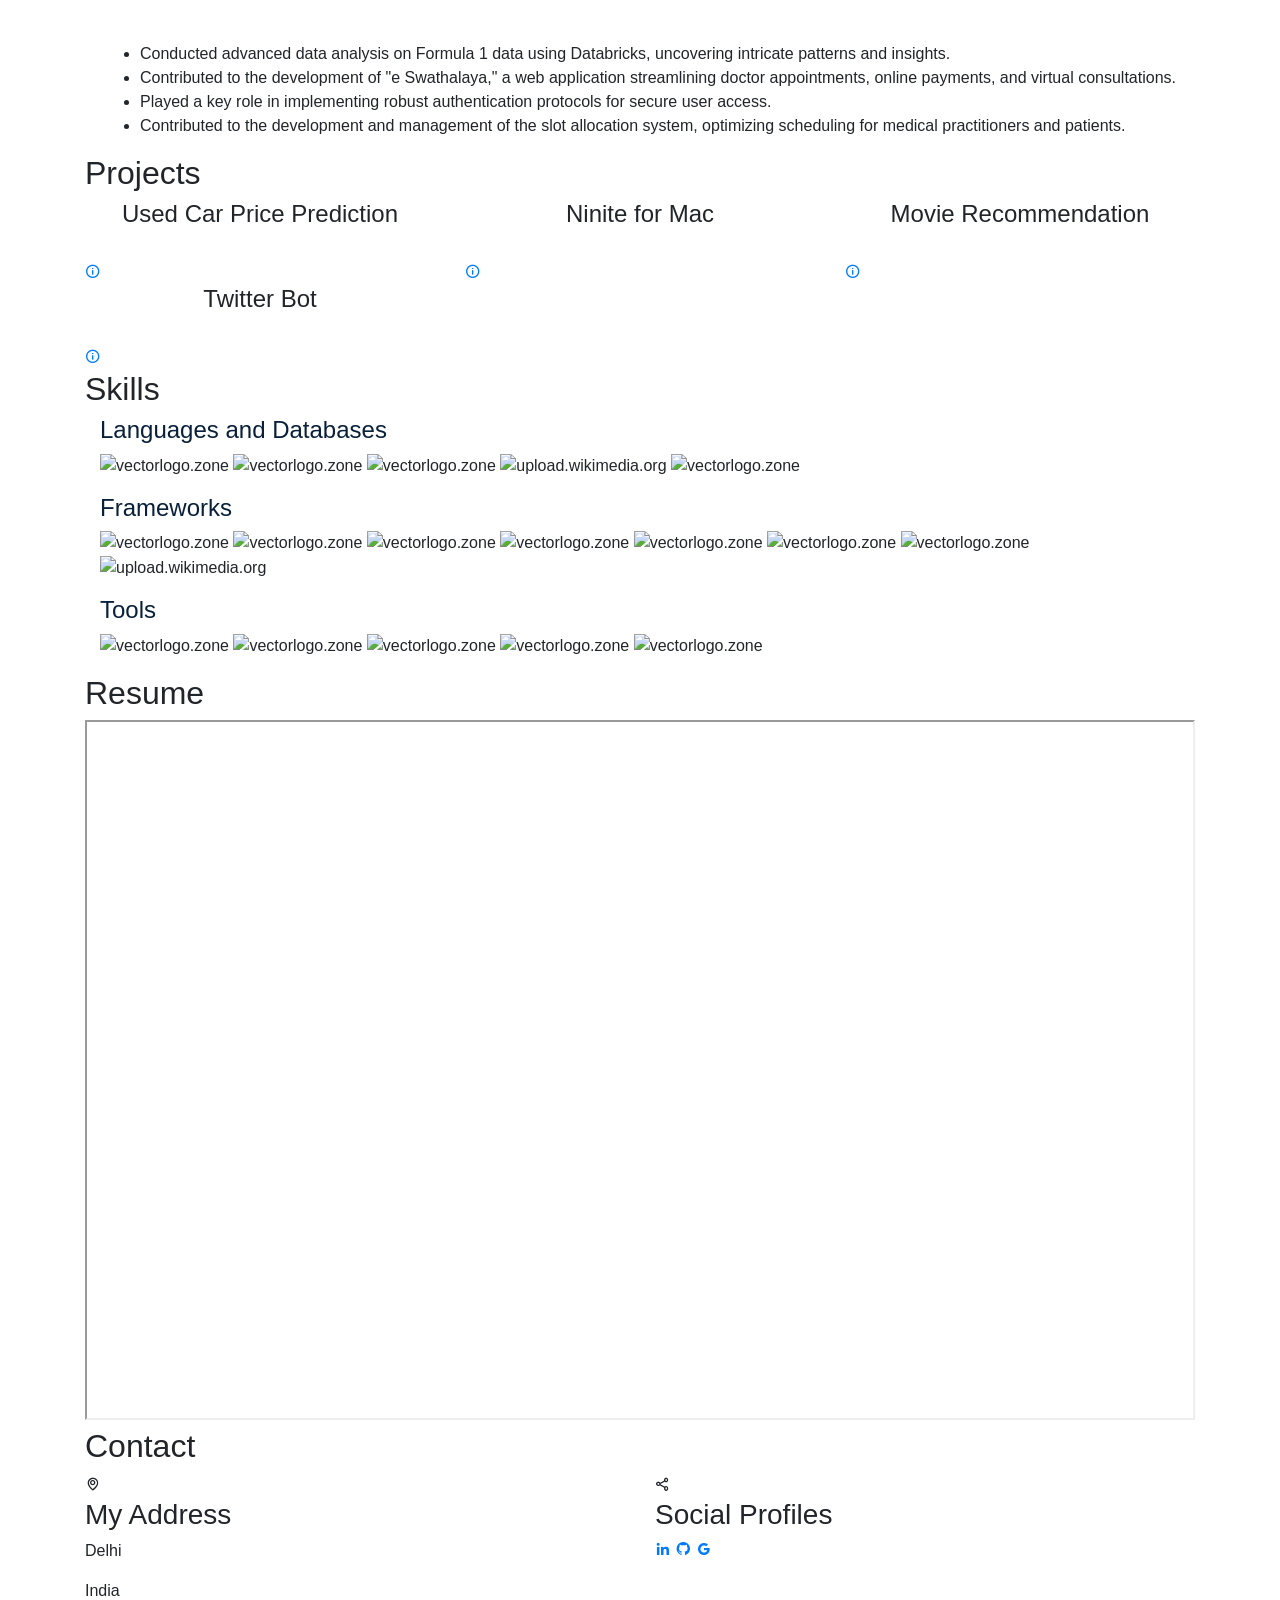
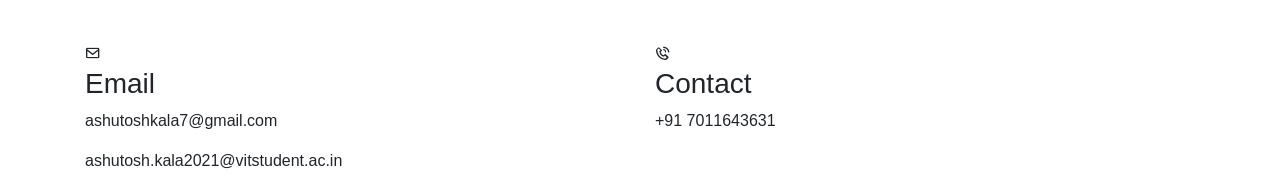
==== commit d569adf6: "Update index.html" ====
--- a/index.html
+++ b/index.html
@@ -72,8 +72,8 @@
           <li><a href="#about"><span>About</span></a></li>
           <li><a href="#education"> <span>Education</span></a></li>
           <li><a href="#experience"> <span>Experience</span></a></li>
-<!--          <li><a href="#projects"> <span>Projects</span></a></li>-->
-          <!-- <li><a href="#portfolio"> <span>Projects</span></a></li> -->
+          <!-- <li><a href="#projects"> <span>Projects</span></a></li> -->
+          <li><a href="#portfolio"> <span>Projects</span></a></li>
           <li><a href="#skills"> <span>Skills</span></a></li>
           <li><a href="#cv" target="_blank"> <span>Resume</span></a></li>
           <!-- <li><a href="#links"> <span>Resume & Links</span></a></li> -->
@@ -289,6 +289,106 @@
 
   <!-- End Experience Section -->
 
+
+
+  <!-- Start Project Section -->
+  <section id="portfolio" class="portfolio">
+    <div class="container">
+
+      <div class="section-title">
+        <h2>Projects</h2>
+      </div>
+
+      <div class="row portfolio-container">
+
+        <div class="col-lg-4 col-md-6 portfolio-item filter-app">
+          <center><h4>Used Car Price Prediction</h4></center>
+          <div class="portfolio-wrap">
+            <img src="assets/img/usedcar.jpeg" class="img-fluid" alt="">
+            <div class="portfolio-info">
+              
+              <div class="portfolio-links">
+                <a href="projects/usedcar.html" data-gall="portfolioDetailsGallery" data-vbtype="iframe" class="venobox" title="Project Details"><i class="bx bx-info-circle"></i></a>
+              </div>
+            </div>
+          </div>
+        </div>
+
+        <div class="col-lg-4 col-md-6 portfolio-item filter-app">
+          <center><h4>Ninite for Mac</h4></center>
+          <div class="portfolio-wrap">
+            <img src="assets/img/ninite.jpeg" class="img-fluid" alt="">
+            <div class="portfolio-info">
+              
+              <div class="portfolio-links">
+                <a href="projects/ninite.html" data-gall="portfolioDetailsGallery" data-vbtype="iframe" class="venobox" title="Project Details"><i class="bx bx-info-circle"></i></a>
+              </div>
+            </div>
+          </div>
+        </div>
+
+        <div class="col-lg-4 col-md-6 portfolio-item filter-app">
+          <center><h4>Movie Recommendation</h4></center>
+          <div class="portfolio-wrap">
+            <img src="assets/img/movie.jpeg" class="img-fluid" alt="">
+            <div class="portfolio-info">
+              
+              <div class="portfolio-links">
+                <a href="projects/movie.html" data-gall="portfolioDetailsGallery" data-vbtype="iframe" class="venobox" title="Project Details"><i class="bx bx-info-circle"></i></a>
+              </div>
+            </div>
+          </div>
+        </div>
+
+        <div class="col-lg-4 col-md-6 portfolio-item filter-app">
+          <center><h4>Twitter Bot</h4></center>
+          <div class="portfolio-wrap">
+            <img src="assets/img/twitter.jpeg" class="img-fluid" alt="">
+            <div class="portfolio-info">
+              
+              <div class="portfolio-links">
+                <a href="projects/twitter.html" data-gall="portfolioDetailsGallery" data-vbtype="iframe" class="venobox" title="Project Details"><i class="bx bx-info-circle"></i></a>
+              </div>
+            </div>
+          </div>
+        </div>
+
+        <!-- <div class="col-lg-4 col-md-6 portfolio-item filter-app">
+          <center><h4>To-Do App</h4></center>
+          <div class="portfolio-wrap">
+            <img src="assets/img/project/todo.jpg" class="img-fluid" alt="">
+            <div class="portfolio-info">
+              <div class="portfolio-links">
+                <a href="projects/todo.html" data-gall="portfolioDetailsGallery" data-vbtype="iframe" class="venobox" title="Project Details"><i class="bx bx-info-circle"></i></a>
+              </div>
+            </div>
+          </div>
+        </div> -->
+
+        
+
+        <!-- <div class="col-lg-4 col-md-6 portfolio-item filter-app">
+          <br>
+          <center><h4>Tech Blog</h4></center>
+          <div class="portfolio-wrap">
+            <img src="assets/img/project/blog.jpg" class="img-fluid" alt="">
+            <div class="portfolio-info">
+              <div class="portfolio-links">
+                <a href="projects/blog.html" data-gall="portfolioDetailsGallery" data-vbtype="iframe" class="venobox" title="Project Details"><i class="bx bx-info-circle"></i></a>
+              </div>
+            </div>
+          </div>
+        </div> -->
+
+        
+
+        
+
+      </div>
+    </div>
+  </section>
+
+  <!-- End Project Section -->
 
 
  
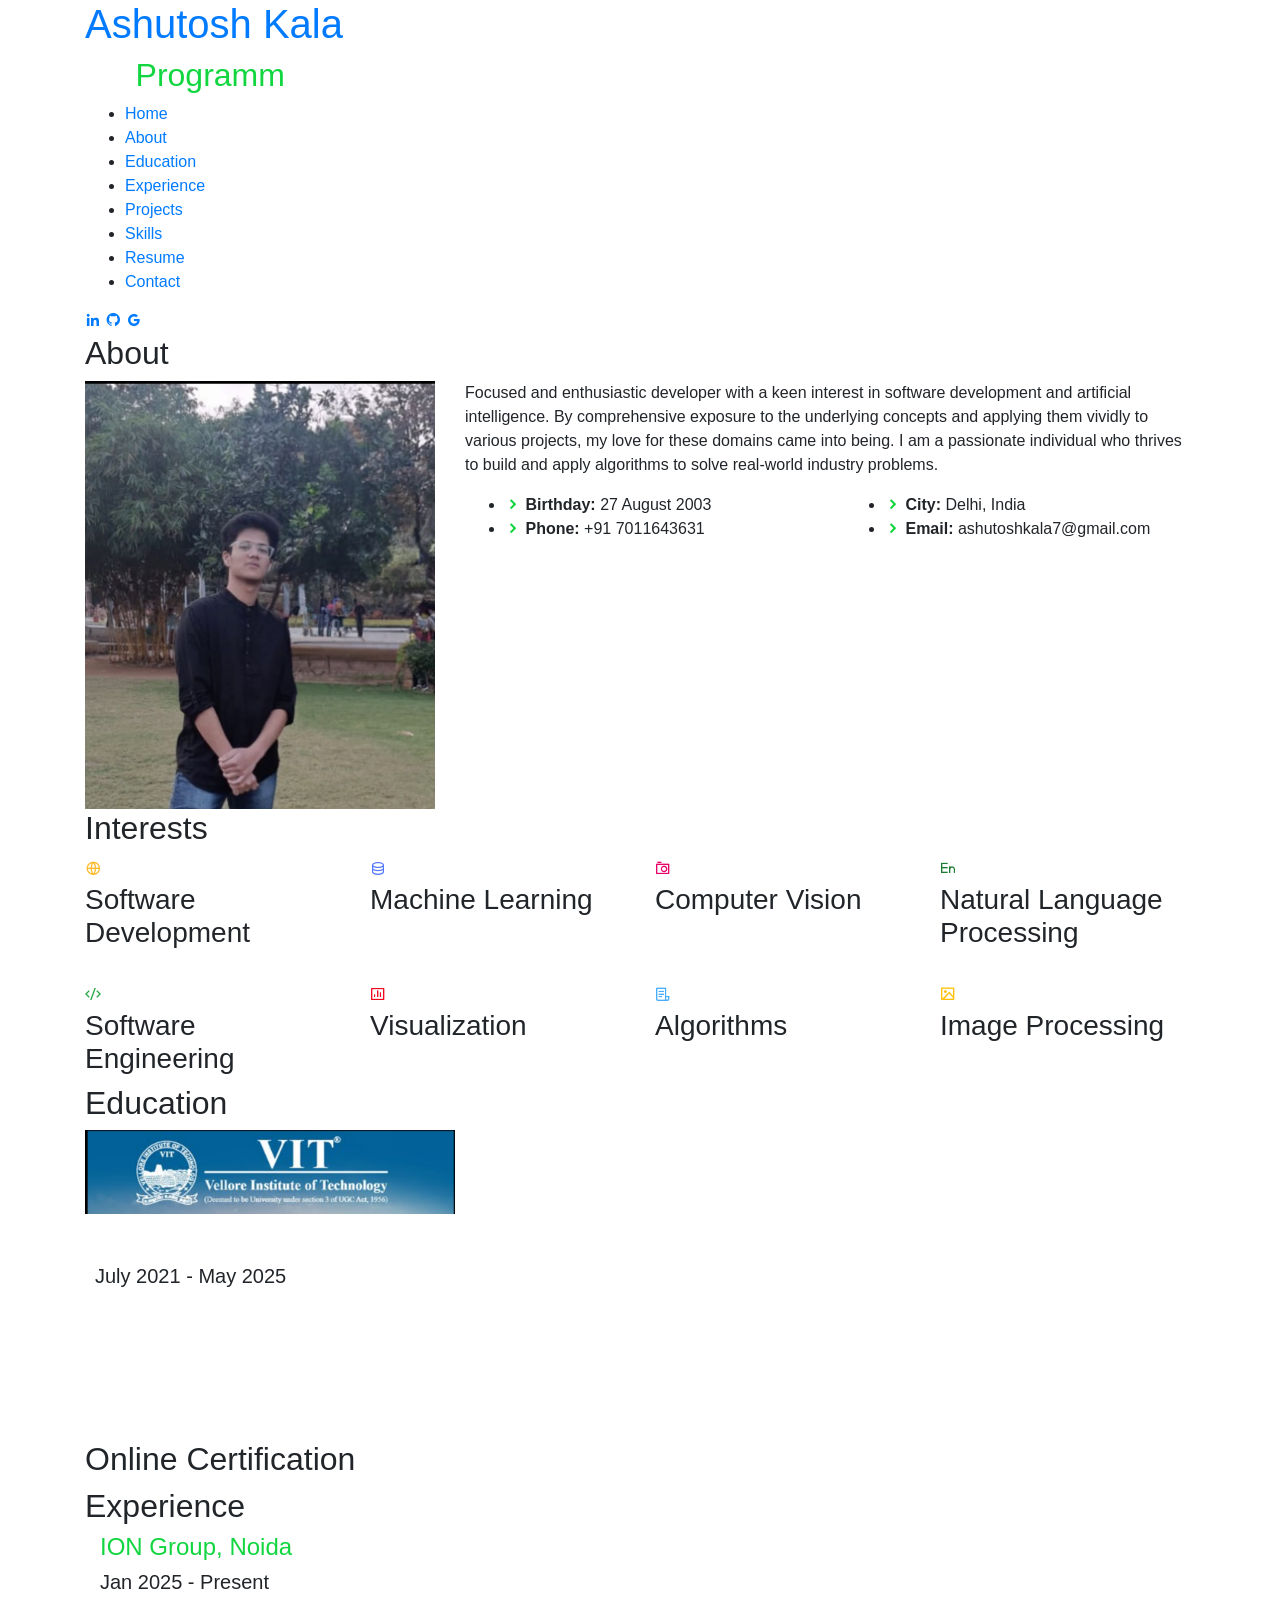
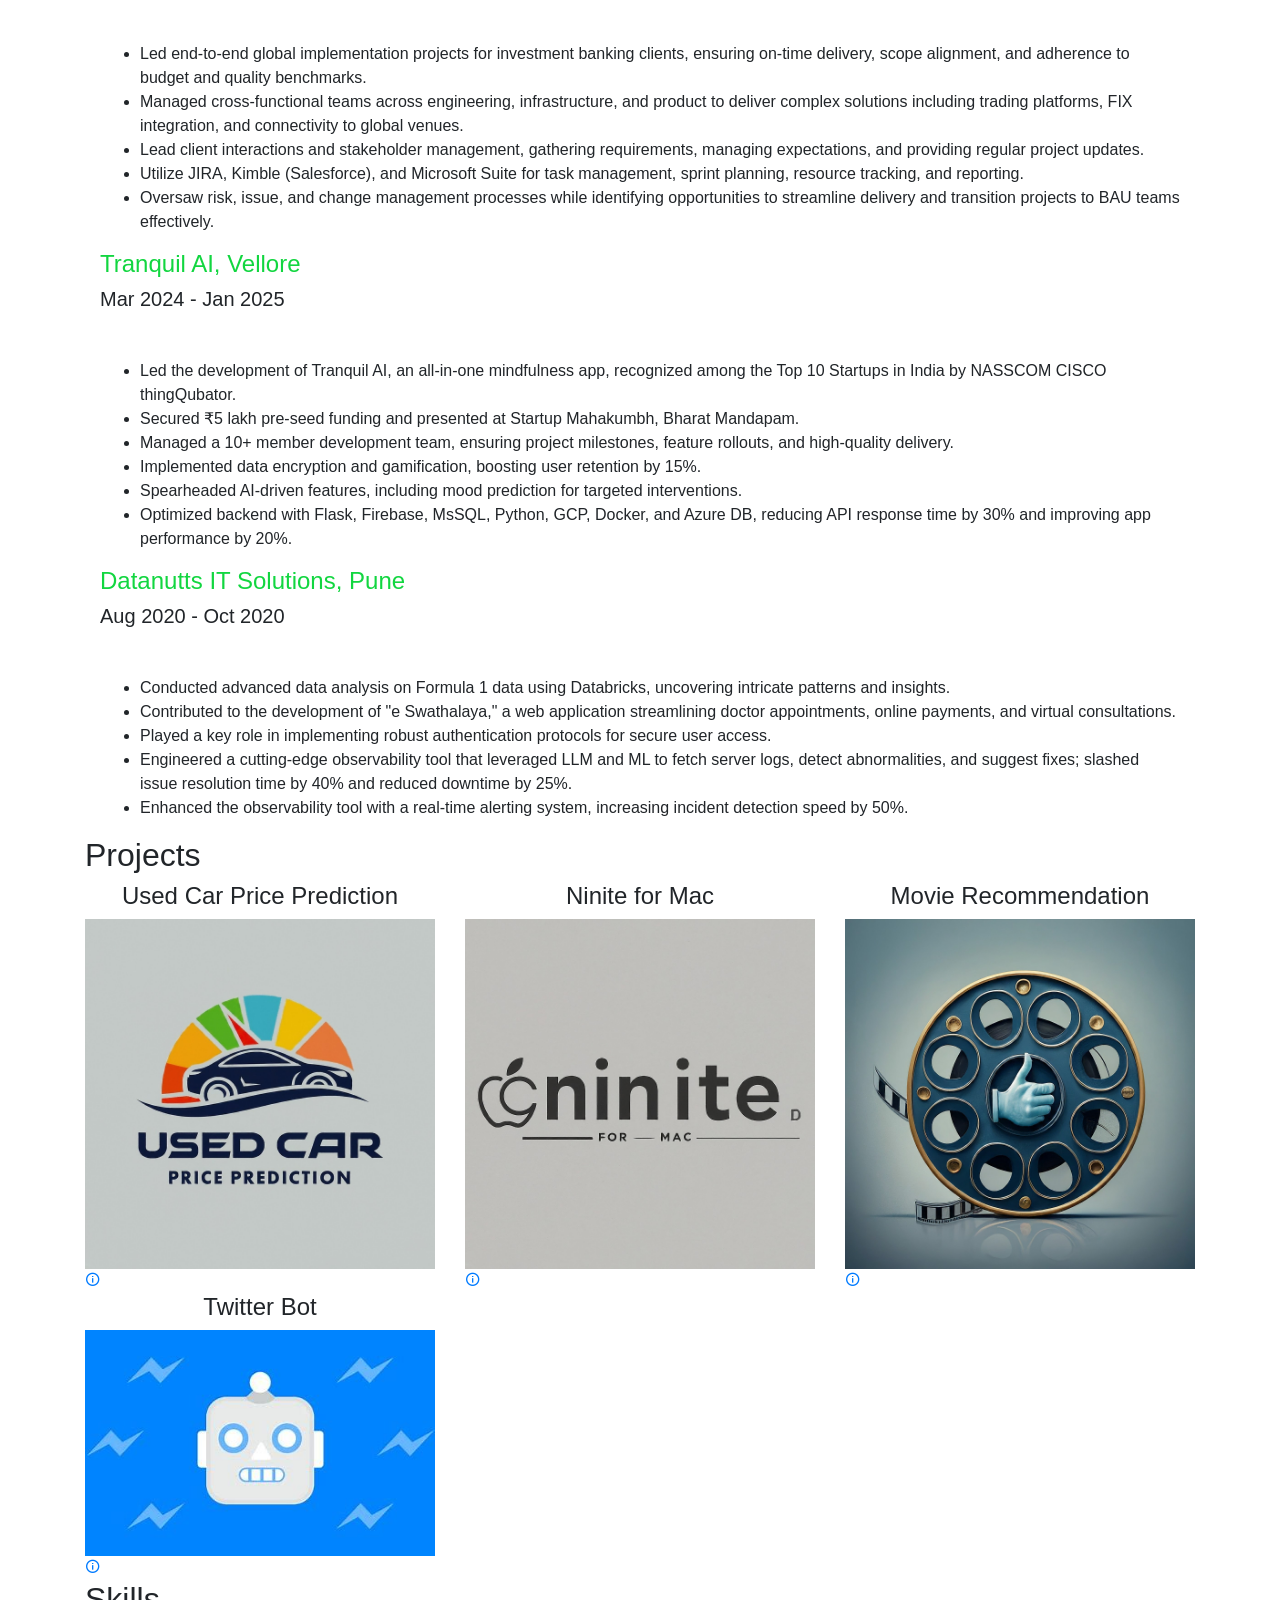
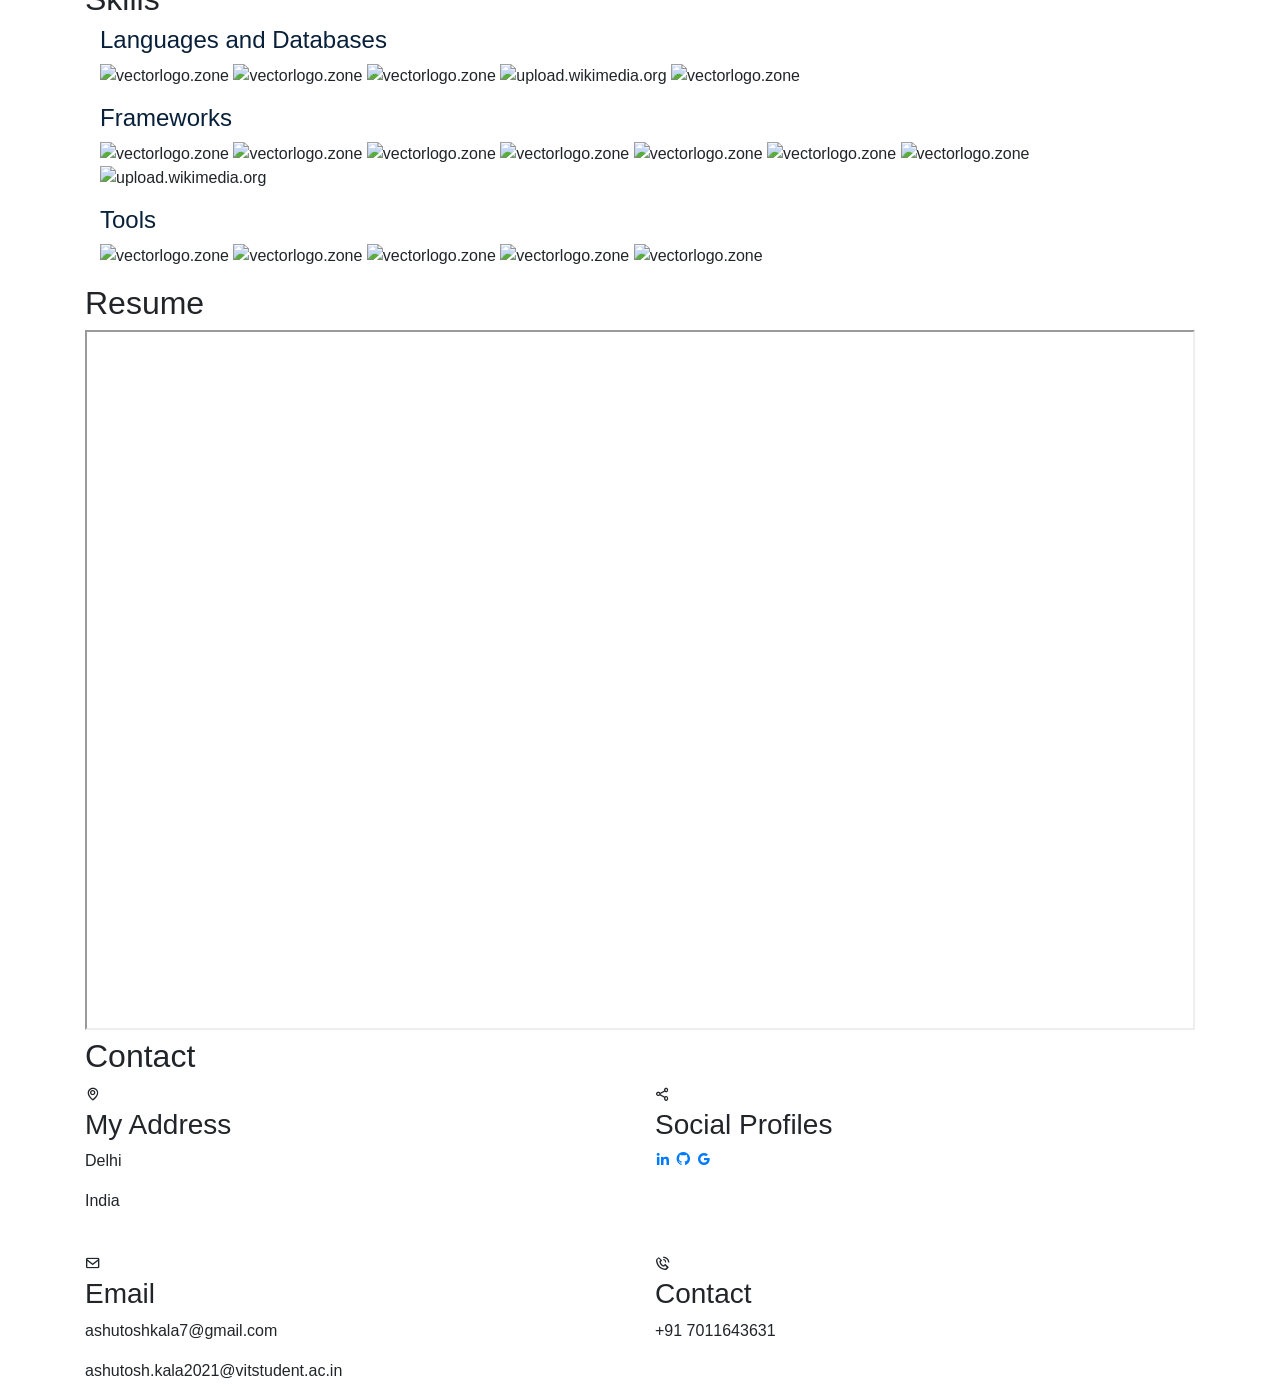
==== commit 13ff865d: "added experience" ====
--- a/index.html
+++ b/index.html
@@ -272,17 +272,47 @@
         <div class="row">
           <div class="col-lg-12" data-aos="fade-up">
               <div class="col-md-12 mt-4 mt-md-0 icon-box" data-aos="fade-up" data-aos-delay="100">
-                <h4 style="text-align:left;"><a href="https://datanutts.com/" target="_blank" style="color:#12d640">Datanutts IT Solutions,Pune</a><br> </h4>
-                <h5 style="text-align:left;">Aug 2020 - Oct 2020</h5>
-                <p style="text-align:left;color:#fff"><em>Data Engineer Intern</em></p>
+                <h4 style="text-align:left;"><a href="https://iongroup.com/" target="_blank" style="color:#12d640">ION Group, Noida</a><br> </h4>
+                <h5 style="text-align:left;">Jan 2025 - Present</h5>
+                <p style="text-align:left;color:#fff"><em>Project Manager</em></p>
                 <ul style="text-align:left;">
-                  <li>Conducted advanced data analysis on Formula 1 data using Databricks, uncovering intricate patterns and insights.</li>
-                  <li>Contributed to the development of "e Swathalaya," a web application streamlining doctor appointments, online payments, and virtual consultations.</li>
-                  <li>Played a key role in implementing robust authentication protocols for secure user access.</li>
-                  <li>Contributed to the development and management of the slot allocation system, optimizing scheduling for medical practitioners and patients.</li>
+                  <li>Led end-to-end global implementation projects for investment banking clients, ensuring on-time delivery, scope alignment, and adherence to budget and quality benchmarks.</li>
+                  <li>Managed cross-functional teams across engineering, infrastructure, and product to deliver complex solutions including trading platforms, FIX integration, and connectivity to global venues.</li>
+                  <li>Lead client interactions and stakeholder management, gathering requirements, managing expectations, and providing regular project updates.</li>
+                  <li>Utilize JIRA, Kimble (Salesforce), and Microsoft Suite for task management, sprint planning, resource tracking, and reporting.</li>
+                  <li>Oversaw risk, issue, and change management processes while identifying opportunities to streamline delivery and transition projects to BAU teams effectively.</li>
                 </ul>
             </div>
           </div>
+          <div class="col-lg-12" data-aos="fade-up">
+            <div class="col-md-12 mt-4 mt-md-0 icon-box" data-aos="fade-up" data-aos-delay="100">
+              <h4 style="text-align:left;"><a href="https://tranquilai.in/" target="_blank" style="color:#12d640">Tranquil AI, Vellore</a><br> </h4>
+              <h5 style="text-align:left;">Mar 2024 - Jan 2025</h5>
+              <p style="text-align:left;color:#fff"><em>CTO and Co-Founder</em></p>
+              <ul style="text-align:left;">
+                <li>Led the development of Tranquil AI, an all-in-one mindfulness app, recognized among the Top 10 Startups in India by NASSCOM CISCO thingQubator.</li>
+                <li>Secured ₹5 lakh pre-seed funding and presented at Startup Mahakumbh, Bharat Mandapam.</li>
+                <li>Managed a 10+ member development team, ensuring project milestones, feature rollouts, and high-quality delivery.</li>
+                <li>Implemented data encryption and gamification, boosting user retention by 15%.</li>
+                <li>Spearheaded AI-driven features, including mood prediction for targeted interventions.</li>
+                <li>Optimized backend with Flask, Firebase, MsSQL, Python, GCP, Docker, and Azure DB, reducing API response time by 30% and improving app performance by 20%.</li>
+              </ul>
+          </div>
+        </div>
+        <div class="col-lg-12" data-aos="fade-up">
+          <div class="col-md-12 mt-4 mt-md-0 icon-box" data-aos="fade-up" data-aos-delay="100">
+            <h4 style="text-align:left;"><a href="https://datanutts.com/" target="_blank" style="color:#12d640">Datanutts IT Solutions, Pune</a><br> </h4>
+            <h5 style="text-align:left;">Aug 2020 - Oct 2020</h5>
+            <p style="text-align:left;color:#fff"><em>Data Engineer Intern</em></p>
+            <ul style="text-align:left;">
+              <li>Conducted advanced data analysis on Formula 1 data using Databricks, uncovering intricate patterns and insights.</li>
+              <li>Contributed to the development of "e Swathalaya," a web application streamlining doctor appointments, online payments, and virtual consultations.</li>
+              <li>Played a key role in implementing robust authentication protocols for secure user access.</li>
+              <li>Engineered a cutting-edge observability tool that leveraged LLM and ML to fetch server logs, detect abnormalities, and suggest fixes; slashed issue resolution time by 40% and reduced downtime by 25%.</li>
+              <li>Enhanced the observability tool with a real-time alerting system, increasing incident detection speed by 50%.</li>
+            </ul>
+        </div>
+      </div>
         </div>
     </div>
   </section>
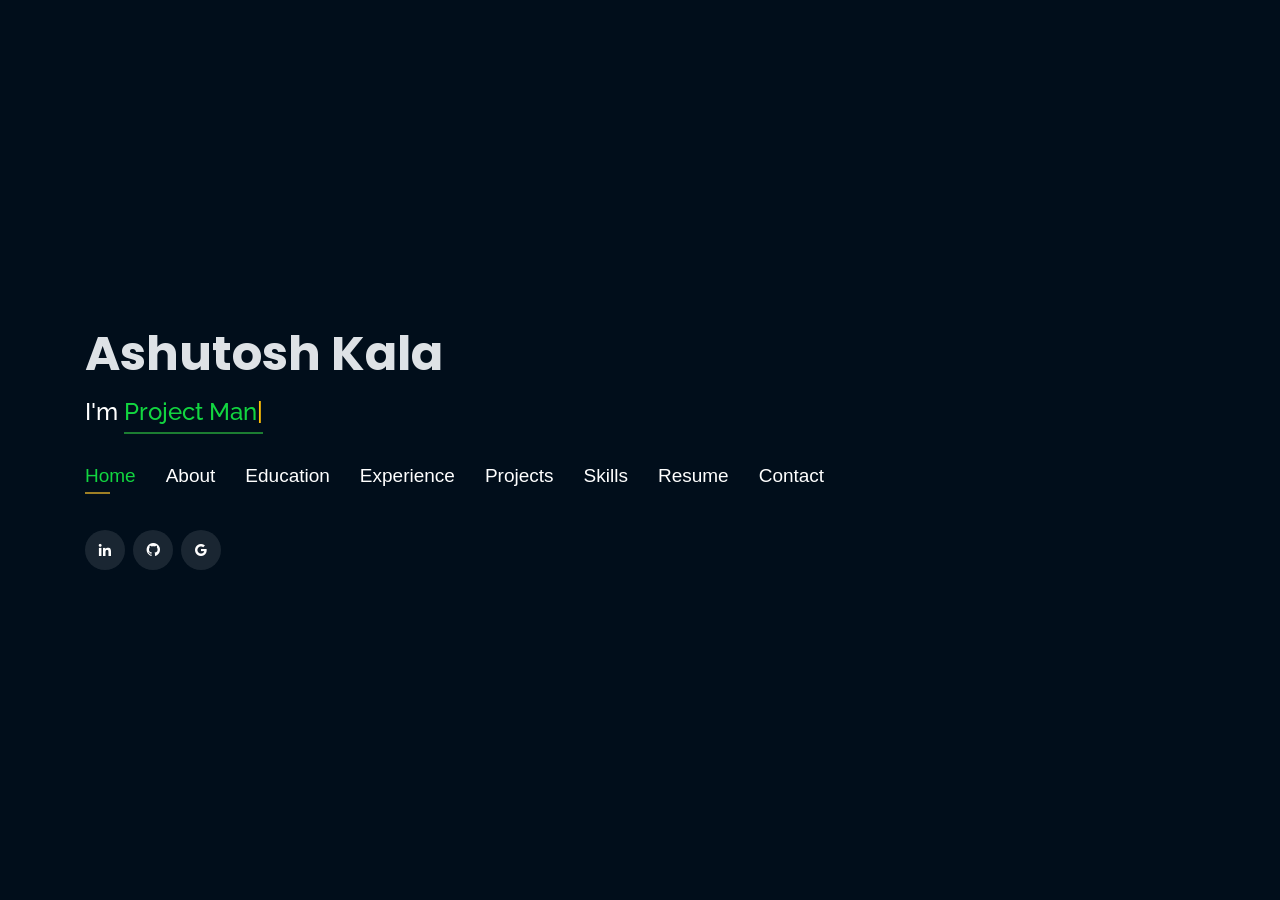
==== commit 864f91ab: "added certifications" ====
--- a/index.html
+++ b/index.html
@@ -232,27 +232,177 @@
       </div>
 
       <div class="row portfolio-container" style="position: relative; height: 437.75px;">
-
-         <!-- <div class="col-lg-4 col-md-6 portfolio-item filter-app" style="position: absolute; left: 0px; top: 0px;">
-          <div class="portfolio-wrap">
-            <img src="assets/img/certification/stanford.jpg" class="img-fluid" alt="">
-            <div class="portfolio-info">
-              <h4>Machine Learning</h4>
-              <div class="portfolio-links">
-                <a href="https://www.coursera.org/account/accomplishments/certificate/2BTJ636Q2E93?utm_medium=certificate&amp;utm_source=link&amp;utm_campaign=copybutton_certificate/" target="_blank" title="Certificate"><i class="bx bx-link"></i></a>
-              </div>
-            </div>
-           </div>
-          </div> -->
-
-
-        
-
-
-
-
-        
-
+        <div class="col-lg-4 col-md-6 portfolio-item filter-app" style="position: absolute; left: 0px; top: 0px;">
+          <div class="portfolio-wrap">
+            <img src="assets/img/certification/PMI.jpg" class="img-fluid portfolio-img" alt="">
+            <div class="portfolio-info">
+              <h4>Project Management Foundations</h4>
+              <div class="portfolio-links">
+                <a href="https://drive.google.com/file/d/1eltmnFUn5PJUazIoThxwb0xfjB-Ylu4D/view?usp=sharing" target="_blank" title="Certificate"><i class="bx bx-link"></i></a>
+              </div>
+            </div>
+          </div>
+        </div>
+      
+        <div class="col-lg-4 col-md-6 portfolio-item filter-app" style="position: absolute; left: 0px; top: 0px;">
+          <div class="portfolio-wrap">
+            <img src="assets/img/certification/PMI.jpg" class="img-fluid portfolio-img" alt="">
+            <div class="portfolio-info">
+              <h4>Agile Project Management with Jira</h4>
+              <div class="portfolio-links">
+                <a href="https://drive.google.com/file/d/1Tk_jJ0dg6LQp5hJ-A0HEwgidmcRYL9KM/view?usp=sharing" target="_blank" title="Certificate"><i class="bx bx-link"></i></a>
+              </div>
+            </div>
+          </div>
+        </div>
+        <div class="col-lg-4 col-md-6 portfolio-item filter-app" style="position: absolute; left: 0px; top: 0px;">
+          <div class="portfolio-wrap">
+            <img src="assets/img/certification/google.jpg" class="img-fluid portfolio-img" alt="">
+            <div class="portfolio-info">
+              <h4>Advanced Google Analytics</h4>
+              <div class="portfolio-links">
+                <a href="https://drive.google.com/file/d/16aCFnLxqxTBDSC2N2f6ew1dwo4_oaG8y/view?usp=sharing" target="_blank" title="Certificate"><i class="bx bx-link"></i></a>
+              </div>
+            </div>
+          </div>
+        </div>
+        <div class="col-lg-4 col-md-6 portfolio-item filter-app" style="position: absolute; left: 0px; top: 0px;">
+          <div class="portfolio-wrap">
+            <img src="assets/img/certification/google.jpg" class="img-fluid portfolio-img" alt="">
+            <div class="portfolio-info">
+              <h4>Introduction to Git and GitHub</h4>
+              <div class="portfolio-links">
+                <a href="https://www.coursera.org/account/accomplishments/verify/RH9UGE3W2MQX?utm_source=link&utm_medium=certificate&utm_content=cert_image&utm_campaign=sharing_cta&utm_product=course" target="_blank" title="Certificate"><i class="bx bx-link"></i></a>
+              </div>
+            </div>
+          </div>
+        </div>
+        <div class="col-lg-4 col-md-6 portfolio-item filter-app" style="position: absolute; left: 0px; top: 0px;">
+          <div class="portfolio-wrap">
+            <img src="assets/img/certification/databricks.jpeg" class="img-fluid portfolio-img" alt="">
+            <div class="portfolio-info">
+              <h4>Databricks Accredited Lakehouse Fundamentals</h4>
+              <div class="portfolio-links">
+                <a href="https://credentials.databricks.com/ce488a8a-d6e2-46f6-a408-0bc5cb52d74c#acc.J7UxmwVN" target="_blank" title="Certificate"><i class="bx bx-link"></i></a>
+              </div>
+            </div>
+          </div>
+        </div>
+        <div class="col-lg-4 col-md-6 portfolio-item filter-app" style="position: absolute; left: 0px; top: 0px;">
+          <div class="portfolio-wrap">
+            <img src="assets/img/certification/jpmc.jpeg" class="img-fluid portfolio-img" alt="">
+            <div class="portfolio-info">
+              <h4>Software Engineering Virtual Experience</h4>
+              <div class="portfolio-links">
+                <a href="https://drive.google.com/file/d/1ne4zQ4grTeRIwMVV8CmHfVGRW4AZcFhj/view" target="_blank" title="Certificate"><i class="bx bx-link"></i></a>
+              </div>
+            </div>
+          </div>
+        </div>
+        <div class="col-lg-4 col-md-6 portfolio-item filter-app" style="position: absolute; left: 0px; top: 0px;">
+          <div class="portfolio-wrap">
+            <img src="assets/img/certification/databricks.jpeg" class="img-fluid portfolio-img" alt="">
+            <div class="portfolio-info">
+              <h4>Fundamentals of the Databricks Lakehouse Platform Accreditation</h4>
+              <div class="portfolio-links">
+                <a href="https://drive.google.com/file/d/1MZtzbuauKLBk_93JScS8o6-QxKYzRCIM/view?usp=sharing" target="_blank" title="Certificate"><i class="bx bx-link"></i></a>
+              </div>
+            </div>
+          </div>
+        </div>
+        <div class="col-lg-4 col-md-6 portfolio-item filter-app" style="position: absolute; left: 0px; top: 0px;">
+          <div class="portfolio-wrap">
+            <img src="assets/img/certification/PMI.jpg" class="img-fluid portfolio-img" alt="">
+            <div class="portfolio-info">
+              <h4>ITIL</h4>
+              <div class="portfolio-links">
+                <a href="https://drive.google.com/file/d/1lw8DSGTLOaFM4yr1_6dP-PrcN14_upUh/view?usp=sharing" target="_blank" title="Certificate"><i class="bx bx-link"></i></a>
+              </div>
+            </div>
+          </div>
+        </div>
+        <div class="col-lg-4 col-md-6 portfolio-item filter-app" style="position: absolute; left: 0px; top: 0px;">
+          <div class="portfolio-wrap">
+            <img src="assets/img/certification/ibm.jpg" class="img-fluid portfolio-img" alt="">
+            <div class="portfolio-info">
+              <h4>Introduction to Cybersecurity Tools & Cyberattacks</h4>
+              <div class="portfolio-links">
+                <a href="https://www.coursera.org/account/accomplishments/verify/Z4VZX5PFE6VP?utm_source=link&utm_medium=certificate&utm_content=cert_image&utm_campaign=pdf_header_button&utm_product=course" target="_blank" title="Certificate"><i class="bx bx-link"></i></a>
+              </div>
+            </div>
+          </div>
+        </div>
+        <div class="col-lg-4 col-md-6 portfolio-item filter-app" style="position: absolute; left: 0px; top: 0px;">
+          <div class="portfolio-wrap">
+            <img src="assets/img/certification/ucd.jpeg" class="img-fluid portfolio-img" alt="">
+            <div class="portfolio-info">
+              <h4>SQL for Data Science</h4>
+              <div class="portfolio-links">
+                <a href="https://www.coursera.org/account/accomplishments/certificate/KME7U62F4AXZ" target="_blank" title="Certificate"><i class="bx bx-link"></i></a>
+              </div>
+            </div>
+          </div>
+        </div>
+      
+        <div class="col-lg-4 col-md-6 portfolio-item filter-app" style="position: absolute; left: 0px; top: 0px;">
+          <div class="portfolio-wrap">
+            <img src="assets/img/certification/linkedinlearning.jpeg" class="img-fluid portfolio-img" alt="">
+            <div class="portfolio-info">
+              <h4>Software Development Life Cycle</h4>
+              <div class="portfolio-links">
+                <a href="https://drive.google.com/file/d/1jfpc9kiSCE34lFjmaVbfqFji7bFVk86e/view?usp=sharing" target="_blank" title="Certificate"><i class="bx bx-link"></i></a>
+              </div>
+            </div>
+          </div>
+        </div>
+
+      <div class="col-lg-4 col-md-6 portfolio-item filter-app" style="position: absolute; left: 0px; top: 0px;">
+        <div class="portfolio-wrap">
+          <img src="assets/img/certification/linkedinlearning.jpeg" class="img-fluid portfolio-img" alt="">
+          <div class="portfolio-info">
+            <h4>Excel: Introduction to Formulas and Functions</h4>
+            <div class="portfolio-links">
+              <a href="https://drive.google.com/file/d/1ilhSIqZ_MsZpOp8JG8WkZ568jPshJ-lp/view?usp=sharing" target="_blank" title="Certificate"><i class="bx bx-link"></i></a>
+            </div>
+          </div>
+        </div>
+      </div>
+      <div class="col-lg-4 col-md-6 portfolio-item filter-app" style="position: absolute; left: 0px; top: 0px;">
+        <div class="portfolio-wrap">
+          <img src="assets/img/certification/google.jpg" class="img-fluid portfolio-img" alt="">
+          <div class="portfolio-info">
+            <h4>Google Analytics for Beginners</h4>
+            <div class="portfolio-links">
+              <a href="https://drive.google.com/file/d/1JhNCRsQrQuQwEidc1CGhbbI3kocQTwyt/view?usp=sharing" target="_blank" title="Certificate"><i class="bx bx-link"></i></a>
+            </div>
+          </div>
+        </div>
+      </div>
+      <div class="col-lg-4 col-md-6 portfolio-item filter-app" style="position: absolute; left: 0px; top: 0px;">
+        <div class="portfolio-wrap">
+          <img src="assets/img/certification/PMI.jpg" class="img-fluid portfolio-img" alt="">
+          <div class="portfolio-info">
+            <h4>PowerPoint Quick Tips</h4>
+            <div class="portfolio-links">
+              <a href="https://drive.google.com/file/d/1TotMf3qhDE_3kA--g7QaxSOBZiJ-rJTu/view?usp=sharing" target="_blank" title="Certificate"><i class="bx bx-link"></i></a>
+            </div>
+          </div>
+        </div>
+      </div>
+      <div class="col-lg-4 col-md-6 portfolio-item filter-app" style="position: absolute; left: 0px; top: 0px;">
+        <div class="portfolio-wrap">
+          <img src="assets/img/certification/rank.jpeg" class="img-fluid portfolio-img" alt="">
+          <div class="portfolio-info">
+            <h4>Python</h4>
+            <div class="portfolio-links">
+              <a href="https://drive.google.com/file/d/1lQkrIINBpoJkfN4mRT4xQlwrBwQQKFqp/view?usp=sharing" target="_blank" title="Certificate"><i class="bx bx-link"></i></a>
+            </div>
+          </div>
+        </div>
+      </div>
+   
+      
+    </div>
       </div>
     </div>
     </div>
@@ -565,7 +715,7 @@
   <script src="assets/vendor/typed.js/typed.min.js"></script>
   <script type="text/javascript">
     var typed = new Typed('.typing',{
-      strings: ["Programmer", "Developer", "AI/ML Enthusiast"],
+      strings: ["Project Manager", "Developer", "AI/ML Enthusiast"],
       loop: true,
       typeSpeed: 65,
       backSpeed: 65
--- a/assets/css/style.css
+++ b/assets/css/style.css
@@ -14,7 +14,11 @@
   position: relative;
   background: transparent;
 }
-
+.portfolio-img {
+  width: 100%;       /* Makes it responsive within the card */
+  height: 250px;     /* Fixed height */
+  object-fit: cover; /* Ensures the image scales and crops nicely */
+}
 body::before {
   content: "";
   position: fixed;
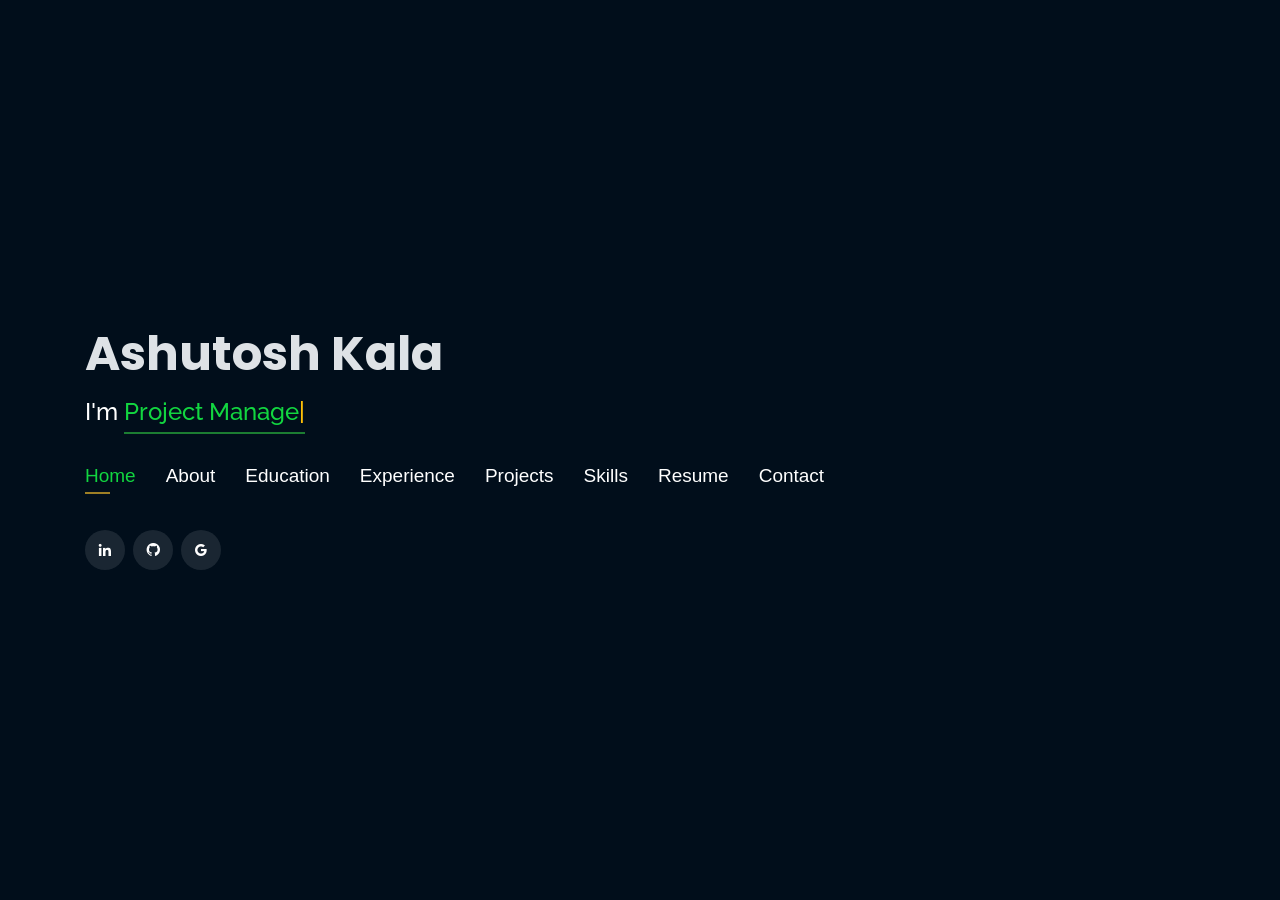
==== commit 66bc901f: "changed PFP" ====
--- a/index.html
+++ b/index.html
@@ -104,7 +104,7 @@
 
       <div class="row">
         <div class="col-lg-4" data-aos="fade-right">
-          <img src="assets/img/profile.jpeg" class="img-fluid" alt="">
+          <img src="assets/img/me.jpg" class="img-fluid" alt="">
         </div>
         <div class="col-lg-8 pt-4 pt-lg-0 content" data-aos="fade-left">
           <p>Focused and enthusiastic developer with a keen interest in software development and artificial intelligence. By comprehensive exposure
@@ -591,14 +591,14 @@
                   <img src="https://www.vectorlogo.zone/logos/w3_html5/w3_html5-ar21.svg" alt="vectorlogo.zone">
                   <img src="https://upload.wikimedia.org/wikipedia/commons/d/d5/CSS3_logo_and_wordmark.svg" alt="upload.wikimedia.org" height="60" width="90">
                   <img src="https://www.vectorlogo.zone/logos/mysql/mysql-horizontal.svg" alt="vectorlogo.zone" height="70" width="130">
-                  <!-- <img src="https://www.vectorlogo.zone/logos/postgresql/postgresql-horizontal.svg" alt="vectorlogo.zone" height="50" width="190"> -->
+                  <img src="https://www.vectorlogo.zone/logos/postgresql/postgresql-horizontal.svg" alt="vectorlogo.zone" height="50" width="190">
 
                 </p>
             </div>
             <div class="col-md-12 mt-4 mt-md-0 icon-box" data-aos="lefade-up" data-aos-delay="100" style="background:#fff">
               <h4 style="text-align:left;color:#09203a">Frameworks</h4>
                 <p style="text-align:left;">
-                  <img src="https://www.vectorlogo.zone/logos/pocoo_flask/pocoo_flask-ar21.svg" alt="vectorlogo.zone">
+                  <img src="https://www.vectorlogo.zone/logos/pocoo_flask/pocoo_flask-ar21.svg" alt="Flask">
                   <img src="https://www.vectorlogo.zone/logos/djangoproject/djangoproject-ar21.svg" alt="vectorlogo.zone">
                   <img src="https://www.vectorlogo.zone/logos/nodejs/nodejs-horizontal.svg" alt="vectorlogo.zone">
                   <img src="https://www.vectorlogo.zone/logos/getbootstrap/getbootstrap-ar21.svg" alt="vectorlogo.zone">
--- a/assets/css/style.css
+++ b/assets/css/style.css
@@ -18,6 +18,7 @@
   width: 100%;       /* Makes it responsive within the card */
   height: 250px;     /* Fixed height */
   object-fit: cover; /* Ensures the image scales and crops nicely */
+
 }
 body::before {
   content: "";
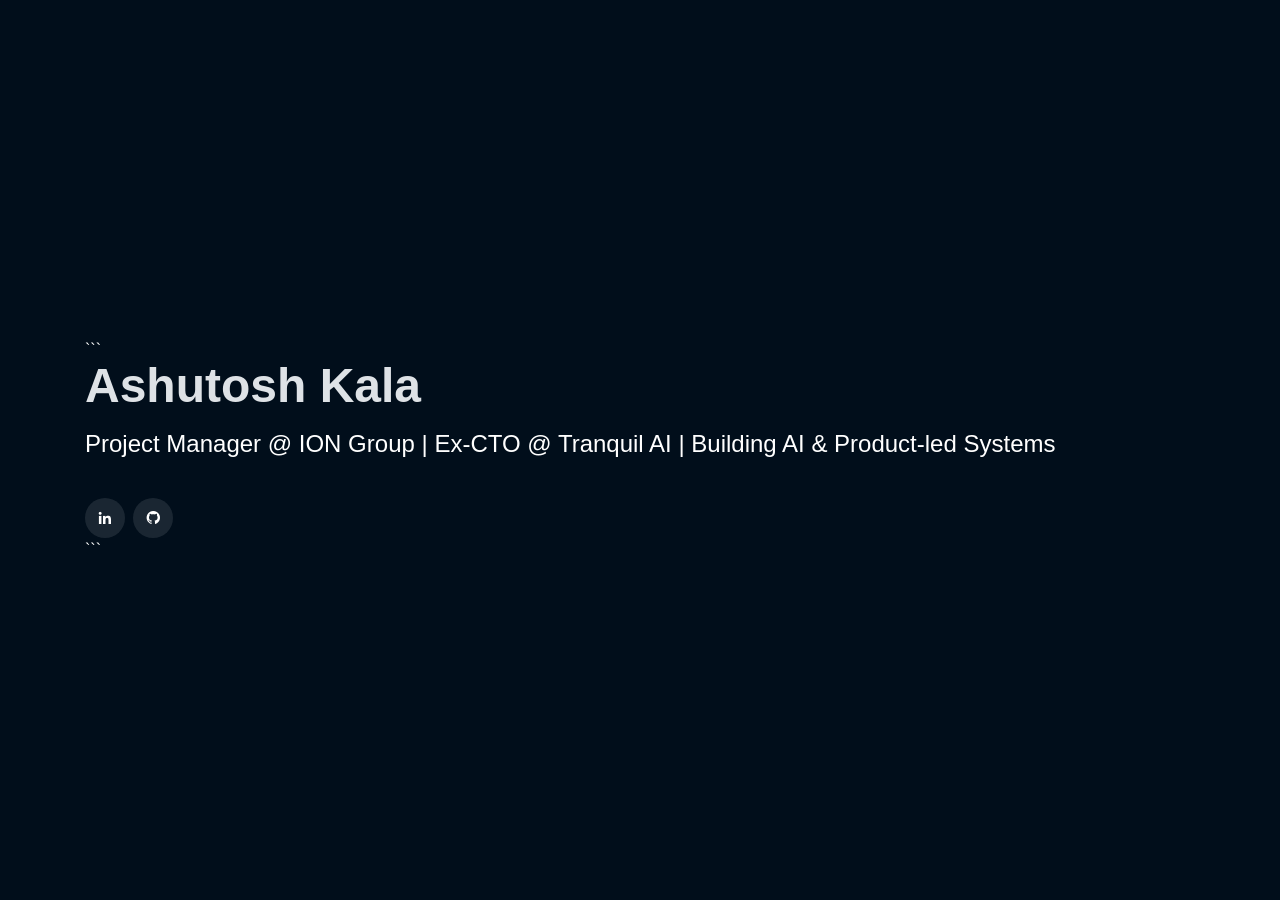
==== commit c3d4c3c0: "Update index.html" ====
--- a/index.html
+++ b/index.html
@@ -1,730 +1,169 @@
 <!DOCTYPE html>
+
 <html lang="en">
 
 <head>
-  <!-- Google Tag Manager -->
-  <script>(function(w,d,s,l,i){w[l]=w[l]||[];w[l].push({'gtm.start':
-  new Date().getTime(),event:'gtm.js'});var f=d.getElementsByTagName(s)[0],
-  j=d.createElement(s),dl=l!='dataLayer'?'&l='+l:'';j.async=true;j.src=
-  'https://www.googletagmanager.com/gtm.js?id='+i+dl;f.parentNode.insertBefore(j,f);
-  })(window,document,'script','dataLayer','GTM-5BB8W2X');</script>
-  <!-- End Google Tag Manager -->
-  <!-- <link rel="icon" type="image/png" href="/favicon.png"/> -->
-  <link rel="icon" href="favicon.ico" type="image/x-icon" />
   <meta charset="utf-8">
   <meta content="width=device-width, initial-scale=1.0" name="viewport">
 
-  <title>Personal Portfolio</title>
-  <meta content="" name="descriptison">
-  <meta content="" name="keywords">
+  <title>Ashutosh Kala | Product & Project Manager</title>
 
-  <!-- Google Fonts -->
-  <link href="https://fonts.googleapis.com/css?family=Open+Sans:300,300i,400,400i,600,600i,700,700i|Raleway:300,300i,400,400i,500,500i,600,600i,700,700i|Poppins:300,300i,400,400i,500,500i,600,600i,700,700i" rel="stylesheet">
-
-  <!-- Vendor CSS Files -->
   <link href="assets/vendor/bootstrap/css/bootstrap.min.css" rel="stylesheet">
-  <link href="assets/vendor/icofont/icofont.min.css" rel="stylesheet">
-  <link href="assets/vendor/remixicon/remixicon.css" rel="stylesheet">
-  <link href="assets/vendor/owl.carousel/assets/owl.carousel.min.css" rel="stylesheet">
   <link href="assets/vendor/boxicons/css/boxicons.min.css" rel="stylesheet">
-  <link href="assets/vendor/venobox/venobox.css" rel="stylesheet">
-
-  <!-- Template Main CSS File -->
   <link href="assets/css/style.css" rel="stylesheet">
-
-
-  <!-- Global site tag (gtag.js) - Google Analytics -->
-  <script async src="https://www.googletagmanager.com/gtag/js?id=UA-169007209-3"></script>
-  <script>
-    window.dataLayer = window.dataLayer || [];
-    function gtag(){dataLayer.push(arguments);}
-    gtag('js', new Date());
-
-    gtag('config', 'UA-169007209-3');
-  </script>
-
-
-
-  <!-- =======================================================
-  * Template Name: Personal - v2.1.0
-  * Template URL: https://bootstrapmade.com/personal-free-resume-bootstrap-template/
-  * Author: BootstrapMade.com
-  * License: https://bootstrapmade.com/license/
-  ======================================================== -->
 </head>
 
 <body>
-  
-  <!-- Google Tag Manager (noscript) -->
-  <noscript><iframe src="https://www.googletagmanager.com/ns.html?id=GTM-5BB8W2X"
-  height="0" width="0" style="display:none;visibility:hidden"></iframe></noscript>
-  <!-- End Google Tag Manager (noscript) -->
-  <!-- ======= Header ======= -->
-  <header id="header" class="header-tops">
 
-    <div class="container">
+<!-- ===== HEADER ===== -->
 
-      <h1><a href="index.html">Ashutosh Kala</a></h1>
-      <h2 style="color:#fff">I'm <span class="typing" style="color:#12D640"></span></h2>
-      <nav class="nav-menu d-none d-lg-block">
-        <ul>
-          <li class="active"><a href="#header"> <span>Home</span></a></li>
-          <li><a href="#about"><span>About</span></a></li>
-          <li><a href="#education"> <span>Education</span></a></li>
-          <li><a href="#experience"> <span>Experience</span></a></li>
-          <!-- <li><a href="#projects"> <span>Projects</span></a></li> -->
-          <li><a href="#portfolio"> <span>Projects</span></a></li>
-          <li><a href="#skills"> <span>Skills</span></a></li>
-          <li><a href="#cv" target="_blank"> <span>Resume</span></a></li>
-          <!-- <li><a href="#links"> <span>Resume & Links</span></a></li> -->
-          <li><a href="#contacts"> <span>Contact</span></a></li>
+<header id="header" class="header-tops">
+  <div class="container">
 
-        </ul>
-      </nav><!-- .nav-menu -->
+```
+<h1><a href="#">Ashutosh Kala</a></h1>
 
-      <div class="social-links">
-          <a href="https://www.linkedin.com/in/kalaashutosh" target="_blank" class="linkedin"><i class="bx bxl-linkedin"></i></a>
-          <a href="https://www.github.com/ashutoshkala" target="_blank" class="github"><i class="bx bxl-github"></i></a>
-          <a href="mailto:ashutoshkala7@gmail.com" target="_blank" class="google"><i class="bx bxl-google"></i></a>
+<h2 style="color:#fff">
+  Project Manager @ ION Group | Ex-CTO @ Tranquil AI | Building AI & Product-led Systems
+</h2>
 
-      </div>
+<div class="social-links">
+  <a href="https://www.linkedin.com/in/kalaashutosh" target="_blank"><i class="bx bxl-linkedin"></i></a>
+  <a href="https://github.com/ashutoshkala" target="_blank"><i class="bx bxl-github"></i></a>
+</div>
+```
 
-    </div>
-  </header><!-- End Header -->
+  </div>
+</header>
 
-  <!-- ======= About Section ======= -->
-  <section id="about" class="about">
+<!-- ===== ABOUT ===== -->
 
-    <!-- ======= About Me ======= -->
-    <div class="about-me container">
+<section id="about" class="about">
+  <div class="container">
 
-      <div class="section-title">
-        <h2>About</h2>
-      </div>
+```
+<div class="section-title">
+  <h2>About</h2>
+</div>
 
-      <div class="row">
-        <div class="col-lg-4" data-aos="fade-right">
-          <img src="assets/img/me.jpg" class="img-fluid" alt="">
-        </div>
-        <div class="col-lg-8 pt-4 pt-lg-0 content" data-aos="fade-left">
-          <p>Focused and enthusiastic developer with a keen interest in software development and artificial intelligence. By comprehensive exposure
-            to the underlying concepts and applying them vividly to various projects, my love for these domains came into being.
-            I am a passionate individual who thrives to build and apply algorithms to solve real-world industry problems.
-          </p>
-          <div class="row">
-            <div class="col-lg-6">
-              <ul>
-                <li><i class="icofont-rounded-right"></i> <strong>Birthday:</strong> 27 August 2003</li>
-                <li><i class="icofont-rounded-right"></i> <strong>Phone:</strong> +91 7011643631</li>
-              </ul>
-            </div>
-            <div class="col-lg-6">
-              <ul>
-                <li><i class="icofont-rounded-right"></i> <strong>City:</strong> Delhi, India</li>
-                <li><i class="icofont-rounded-right"></i> <strong>Email:</strong> ashutoshkala7@gmail.com</li>
-              </ul>
-            </div>
-          </div>
-        </div>
-      </div>
+<p>
+  I’m a Project Manager at ION Group working on large-scale fintech implementations for global investment banks.
+  I lead cross-functional teams across engineering, product, and infrastructure to deliver complex trading systems.
 
-    </div><!-- End About Me -->
+  Previously, I co-founded Tranquil AI, where I led product and engineering, scaled a team of 10+, and built AI-driven features improving retention.
 
-    <!-- ======= Interests ======= -->
-    <div class="interests container">
+  I’m now transitioning toward product roles — focused on building scalable, user-centric systems at the intersection of AI and fintech.
+</p>
+```
 
-      <div class="section-title">
-        <h2>Interests</h2>
-      </div>
+  </div>
+</section>
 
-      <div class="row">
-        <div class="col-lg-3 col-md-4">
-          <div class="icon-box">
-            <i class="ri-global-line" style="color: #ffbb2c;"></i>
-            <h3>Software Development</h3>
-          </div>
-        </div>
-        <div class="col-lg-3 col-md-4 mt-4 mt-md-0">
-          <div class="icon-box">
-            <i class="ri-database-2-line" style="color: #5578ff;"></i>
-            <h3>Machine Learning</h3>
-          </div>
-        </div>
-        <div class="col-lg-3 col-md-4 mt-4 mt-md-0">
-          <div class="icon-box">
-            <i class="ri-camera-3-line" style="color: #e80368;"></i>
-            <h3>Computer Vision</h3>
-          </div>
-        </div>
-        <div class="col-lg-3 col-md-4 mt-4 mt-lg-0">
-          <div class="icon-box">
-            <i class="ri-english-input" style="color: #1c7d32;"></i>
-            <h3>Natural Language Processing</h3>
-          </div>
-        </div>
-        <div class="col-lg-3 col-md-4 mt-4">
-          <div class="icon-box">
-            <i class="ri-code-s-slash-fill" style="color: #28a745;"></i>
-            <h3>Software Engineering</h3>
-          </div>
-        </div>
-        <div class="col-lg-3 col-md-4 mt-4">
-          <div class="icon-box">
-            <i class="ri-bar-chart-box-line" style="color: #f1081f;"></i>
-            <h3>Visualization</h3>
-          </div>
-        </div>
-        <div class="col-lg-3 col-md-4 mt-4">
-          <div class="icon-box">
-            <i class="ri-file-list-3-line" style="color: #47aeff;"></i>
-            <h3>Algorithms</h3>
-          </div>
-        </div>
-        <div class="col-lg-3 col-md-4 mt-4">
-          <div class="icon-box">
-            <i class="ri-image-line" style="color: #ffc107;"></i>
-            <h3>Image Processing</h3>
-          </div>
-        </div>
-      </div>
+<!-- ===== EXPERIENCE ===== -->
 
-    </div><!-- End Interests -->
-  </section><!-- End About Section -->
+<section id="experience" class="services">
+  <div class="container">
 
+```
+<div class="section-title">
+  <h2>Experience</h2>
+</div>
 
+<div class="icon-box">
+  <h4>ION Group</h4>
+  <h5>Project Manager | Jan 2025 – Present</h5>
+  <ul>
+    <li>Led global fintech implementation projects for investment banks</li>
+    <li>Managed cross-functional teams across engineering, product, and infrastructure</li>
+    <li>Handled stakeholder communication and delivery timelines</li>
+    <li>Improved delivery efficiency by identifying workflow bottlenecks</li>
+  </ul>
+</div>
 
-  <!-- ======= Education Section ======= -->
-  <section id="education" class="services">
-    <div class="container">
-      <div class="section-title">
-        <h2>Education</h2>
-      </div>
-      <div class="row">
-        <div class="col-lg-12" data-aos="fade-up" style="display: inline-block;">
+<div class="icon-box">
+  <h4>Tranquil AI</h4>
+  <h5>CTO & Co-Founder | Mar 2024 – Jan 2025</h5>
+  <ul>
+    <li>Built and scaled an AI-powered mindfulness platform</li>
+    <li>Led a team of 10+ engineers</li>
+    <li>Improved user retention using AI-driven features</li>
+    <li>Secured pre-seed funding</li>
+  </ul>
+</div>
+```
 
+  </div>
+</section>
 
-            
-            <div class="col-md-4 mt-4 mt-md-0 icon-box" data-aos="fade-up" data-aos-delay="100" style="padding:0px 0px;padding-bottom: 5px;display: inline-block;">
-              <img src="assets/img/education/vit.png" class="img-fluid" alt="">
-              <!-- <h4 style="text-align:left;"><a href="https://ahduni.edu.in/" target="_blank" style="color:#12d640">Ahmedabad University</a><br> </h4> -->
-              <p style="text-align:left;color:#fff;padding: 5px 10px;"><em>B.Tech. in Computer Science</em></p>
-              <h5 style="text-align:left;padding: 0px 10px;">July 2021 - May 2025</h5>
-              <h6 style="text-align:left;color:#fff;padding: 0px 10px;">Relevant Coursework</h6>
-              <ul style="text-align:left;color:#fff;">
-                <!-- <li>Data Structures &amp; Algorithms</li> -->
-                <li>Database Management Systems</li>
-                <!-- <li>Operating Systems</li> -->
-                <li>Computer Networks</li>
-                <li>Object Oriented Programming</li>
-                <li>Machine Learning</li>
-                <!-- <li>Computer Vision</li> -->
-              </ul>
-            </div>
-          </div>
-        </div>
-      </div>
+<!-- ===== PROJECTS ===== -->
 
+<section id="portfolio" class="portfolio">
+  <div class="container">
 
-    <div class="portfolio">
-    <div class="container">
-      <div class="section-title">
-        <h2>Online Certification</h2>
-      </div>
+```
+<div class="section-title">
+  <h2>Projects</h2>
+</div>
 
-      <div class="row portfolio-container" style="position: relative; height: 437.75px;">
-        <div class="col-lg-4 col-md-6 portfolio-item filter-app" style="position: absolute; left: 0px; top: 0px;">
-          <div class="portfolio-wrap">
-            <img src="assets/img/certification/PMI.jpg" class="img-fluid portfolio-img" alt="">
-            <div class="portfolio-info">
-              <h4>Project Management Foundations</h4>
-              <div class="portfolio-links">
-                <a href="https://drive.google.com/file/d/1eltmnFUn5PJUazIoThxwb0xfjB-Ylu4D/view?usp=sharing" target="_blank" title="Certificate"><i class="bx bx-link"></i></a>
-              </div>
-            </div>
-          </div>
-        </div>
-      
-        <div class="col-lg-4 col-md-6 portfolio-item filter-app" style="position: absolute; left: 0px; top: 0px;">
-          <div class="portfolio-wrap">
-            <img src="assets/img/certification/PMI.jpg" class="img-fluid portfolio-img" alt="">
-            <div class="portfolio-info">
-              <h4>Agile Project Management with Jira</h4>
-              <div class="portfolio-links">
-                <a href="https://drive.google.com/file/d/1Tk_jJ0dg6LQp5hJ-A0HEwgidmcRYL9KM/view?usp=sharing" target="_blank" title="Certificate"><i class="bx bx-link"></i></a>
-              </div>
-            </div>
-          </div>
-        </div>
-        <div class="col-lg-4 col-md-6 portfolio-item filter-app" style="position: absolute; left: 0px; top: 0px;">
-          <div class="portfolio-wrap">
-            <img src="assets/img/certification/google.jpg" class="img-fluid portfolio-img" alt="">
-            <div class="portfolio-info">
-              <h4>Advanced Google Analytics</h4>
-              <div class="portfolio-links">
-                <a href="https://drive.google.com/file/d/16aCFnLxqxTBDSC2N2f6ew1dwo4_oaG8y/view?usp=sharing" target="_blank" title="Certificate"><i class="bx bx-link"></i></a>
-              </div>
-            </div>
-          </div>
-        </div>
-        <div class="col-lg-4 col-md-6 portfolio-item filter-app" style="position: absolute; left: 0px; top: 0px;">
-          <div class="portfolio-wrap">
-            <img src="assets/img/certification/google.jpg" class="img-fluid portfolio-img" alt="">
-            <div class="portfolio-info">
-              <h4>Introduction to Git and GitHub</h4>
-              <div class="portfolio-links">
-                <a href="https://www.coursera.org/account/accomplishments/verify/RH9UGE3W2MQX?utm_source=link&utm_medium=certificate&utm_content=cert_image&utm_campaign=sharing_cta&utm_product=course" target="_blank" title="Certificate"><i class="bx bx-link"></i></a>
-              </div>
-            </div>
-          </div>
-        </div>
-        <div class="col-lg-4 col-md-6 portfolio-item filter-app" style="position: absolute; left: 0px; top: 0px;">
-          <div class="portfolio-wrap">
-            <img src="assets/img/certification/databricks.jpeg" class="img-fluid portfolio-img" alt="">
-            <div class="portfolio-info">
-              <h4>Databricks Accredited Lakehouse Fundamentals</h4>
-              <div class="portfolio-links">
-                <a href="https://credentials.databricks.com/ce488a8a-d6e2-46f6-a408-0bc5cb52d74c#acc.J7UxmwVN" target="_blank" title="Certificate"><i class="bx bx-link"></i></a>
-              </div>
-            </div>
-          </div>
-        </div>
-        <div class="col-lg-4 col-md-6 portfolio-item filter-app" style="position: absolute; left: 0px; top: 0px;">
-          <div class="portfolio-wrap">
-            <img src="assets/img/certification/jpmc.jpeg" class="img-fluid portfolio-img" alt="">
-            <div class="portfolio-info">
-              <h4>Software Engineering Virtual Experience</h4>
-              <div class="portfolio-links">
-                <a href="https://drive.google.com/file/d/1ne4zQ4grTeRIwMVV8CmHfVGRW4AZcFhj/view" target="_blank" title="Certificate"><i class="bx bx-link"></i></a>
-              </div>
-            </div>
-          </div>
-        </div>
-        <div class="col-lg-4 col-md-6 portfolio-item filter-app" style="position: absolute; left: 0px; top: 0px;">
-          <div class="portfolio-wrap">
-            <img src="assets/img/certification/databricks.jpeg" class="img-fluid portfolio-img" alt="">
-            <div class="portfolio-info">
-              <h4>Fundamentals of the Databricks Lakehouse Platform Accreditation</h4>
-              <div class="portfolio-links">
-                <a href="https://drive.google.com/file/d/1MZtzbuauKLBk_93JScS8o6-QxKYzRCIM/view?usp=sharing" target="_blank" title="Certificate"><i class="bx bx-link"></i></a>
-              </div>
-            </div>
-          </div>
-        </div>
-        <div class="col-lg-4 col-md-6 portfolio-item filter-app" style="position: absolute; left: 0px; top: 0px;">
-          <div class="portfolio-wrap">
-            <img src="assets/img/certification/PMI.jpg" class="img-fluid portfolio-img" alt="">
-            <div class="portfolio-info">
-              <h4>ITIL</h4>
-              <div class="portfolio-links">
-                <a href="https://drive.google.com/file/d/1lw8DSGTLOaFM4yr1_6dP-PrcN14_upUh/view?usp=sharing" target="_blank" title="Certificate"><i class="bx bx-link"></i></a>
-              </div>
-            </div>
-          </div>
-        </div>
-        <div class="col-lg-4 col-md-6 portfolio-item filter-app" style="position: absolute; left: 0px; top: 0px;">
-          <div class="portfolio-wrap">
-            <img src="assets/img/certification/ibm.jpg" class="img-fluid portfolio-img" alt="">
-            <div class="portfolio-info">
-              <h4>Introduction to Cybersecurity Tools & Cyberattacks</h4>
-              <div class="portfolio-links">
-                <a href="https://www.coursera.org/account/accomplishments/verify/Z4VZX5PFE6VP?utm_source=link&utm_medium=certificate&utm_content=cert_image&utm_campaign=pdf_header_button&utm_product=course" target="_blank" title="Certificate"><i class="bx bx-link"></i></a>
-              </div>
-            </div>
-          </div>
-        </div>
-        <div class="col-lg-4 col-md-6 portfolio-item filter-app" style="position: absolute; left: 0px; top: 0px;">
-          <div class="portfolio-wrap">
-            <img src="assets/img/certification/ucd.jpeg" class="img-fluid portfolio-img" alt="">
-            <div class="portfolio-info">
-              <h4>SQL for Data Science</h4>
-              <div class="portfolio-links">
-                <a href="https://www.coursera.org/account/accomplishments/certificate/KME7U62F4AXZ" target="_blank" title="Certificate"><i class="bx bx-link"></i></a>
-              </div>
-            </div>
-          </div>
-        </div>
-      
-        <div class="col-lg-4 col-md-6 portfolio-item filter-app" style="position: absolute; left: 0px; top: 0px;">
-          <div class="portfolio-wrap">
-            <img src="assets/img/certification/linkedinlearning.jpeg" class="img-fluid portfolio-img" alt="">
-            <div class="portfolio-info">
-              <h4>Software Development Life Cycle</h4>
-              <div class="portfolio-links">
-                <a href="https://drive.google.com/file/d/1jfpc9kiSCE34lFjmaVbfqFji7bFVk86e/view?usp=sharing" target="_blank" title="Certificate"><i class="bx bx-link"></i></a>
-              </div>
-            </div>
-          </div>
-        </div>
+<div class="icon-box">
+  <h4>Tranquil AI</h4>
+  <p>
+    AI-powered mental wellness platform with personalized recommendations,
+    mood tracking, and engagement systems.
+  </p>
+</div>
 
-      <div class="col-lg-4 col-md-6 portfolio-item filter-app" style="position: absolute; left: 0px; top: 0px;">
-        <div class="portfolio-wrap">
-          <img src="assets/img/certification/linkedinlearning.jpeg" class="img-fluid portfolio-img" alt="">
-          <div class="portfolio-info">
-            <h4>Excel: Introduction to Formulas and Functions</h4>
-            <div class="portfolio-links">
-              <a href="https://drive.google.com/file/d/1ilhSIqZ_MsZpOp8JG8WkZ568jPshJ-lp/view?usp=sharing" target="_blank" title="Certificate"><i class="bx bx-link"></i></a>
-            </div>
-          </div>
-        </div>
-      </div>
-      <div class="col-lg-4 col-md-6 portfolio-item filter-app" style="position: absolute; left: 0px; top: 0px;">
-        <div class="portfolio-wrap">
-          <img src="assets/img/certification/google.jpg" class="img-fluid portfolio-img" alt="">
-          <div class="portfolio-info">
-            <h4>Google Analytics for Beginners</h4>
-            <div class="portfolio-links">
-              <a href="https://drive.google.com/file/d/1JhNCRsQrQuQwEidc1CGhbbI3kocQTwyt/view?usp=sharing" target="_blank" title="Certificate"><i class="bx bx-link"></i></a>
-            </div>
-          </div>
-        </div>
-      </div>
-      <div class="col-lg-4 col-md-6 portfolio-item filter-app" style="position: absolute; left: 0px; top: 0px;">
-        <div class="portfolio-wrap">
-          <img src="assets/img/certification/PMI.jpg" class="img-fluid portfolio-img" alt="">
-          <div class="portfolio-info">
-            <h4>PowerPoint Quick Tips</h4>
-            <div class="portfolio-links">
-              <a href="https://drive.google.com/file/d/1TotMf3qhDE_3kA--g7QaxSOBZiJ-rJTu/view?usp=sharing" target="_blank" title="Certificate"><i class="bx bx-link"></i></a>
-            </div>
-          </div>
-        </div>
-      </div>
-      <div class="col-lg-4 col-md-6 portfolio-item filter-app" style="position: absolute; left: 0px; top: 0px;">
-        <div class="portfolio-wrap">
-          <img src="assets/img/certification/rank.jpeg" class="img-fluid portfolio-img" alt="">
-          <div class="portfolio-info">
-            <h4>Python</h4>
-            <div class="portfolio-links">
-              <a href="https://drive.google.com/file/d/1lQkrIINBpoJkfN4mRT4xQlwrBwQQKFqp/view?usp=sharing" target="_blank" title="Certificate"><i class="bx bx-link"></i></a>
-            </div>
-          </div>
-        </div>
-      </div>
-   
-      
-    </div>
-      </div>
-    </div>
-    </div>
+<div class="icon-box">
+  <h4>Couplix (Validation Stage)</h4>
+  <p>
+    Experiment-driven relationship app testing AI chat + engagement mechanics via ads and funnels.
+  </p>
+</div>
+```
 
-  </section>
-  <!-- End Education Section -->
+  </div>
+</section>
 
+<!-- ===== SKILLS ===== -->
 
+<section id="skills" class="services">
+  <div class="container">
 
-  <!-- Start Experience Section -->
+```
+<div class="section-title">
+  <h2>Skills</h2>
+</div>
 
-  <section id="experience" class="services">
-    <div class="container">
-      <div class="section-title">
-        <h2>Experience</h2>
-        </div>
-        <div class="row">
-          <div class="col-lg-12" data-aos="fade-up">
-              <div class="col-md-12 mt-4 mt-md-0 icon-box" data-aos="fade-up" data-aos-delay="100">
-                <h4 style="text-align:left;"><a href="https://iongroup.com/" target="_blank" style="color:#12d640">ION Group, Noida</a><br> </h4>
-                <h5 style="text-align:left;">Jan 2025 - Present</h5>
-                <p style="text-align:left;color:#fff"><em>Project Manager</em></p>
-                <ul style="text-align:left;">
-                  <li>Led end-to-end global implementation projects for investment banking clients, ensuring on-time delivery, scope alignment, and adherence to budget and quality benchmarks.</li>
-                  <li>Managed cross-functional teams across engineering, infrastructure, and product to deliver complex solutions including trading platforms, FIX integration, and connectivity to global venues.</li>
-                  <li>Lead client interactions and stakeholder management, gathering requirements, managing expectations, and providing regular project updates.</li>
-                  <li>Utilize JIRA, Kimble (Salesforce), and Microsoft Suite for task management, sprint planning, resource tracking, and reporting.</li>
-                  <li>Oversaw risk, issue, and change management processes while identifying opportunities to streamline delivery and transition projects to BAU teams effectively.</li>
-                </ul>
-            </div>
-          </div>
-          <div class="col-lg-12" data-aos="fade-up">
-            <div class="col-md-12 mt-4 mt-md-0 icon-box" data-aos="fade-up" data-aos-delay="100">
-              <h4 style="text-align:left;"><a href="https://tranquilai.in/" target="_blank" style="color:#12d640">Tranquil AI, Vellore</a><br> </h4>
-              <h5 style="text-align:left;">Mar 2024 - Jan 2025</h5>
-              <p style="text-align:left;color:#fff"><em>CTO and Co-Founder</em></p>
-              <ul style="text-align:left;">
-                <li>Led the development of Tranquil AI, an all-in-one mindfulness app, recognized among the Top 10 Startups in India by NASSCOM CISCO thingQubator.</li>
-                <li>Secured ₹5 lakh pre-seed funding and presented at Startup Mahakumbh, Bharat Mandapam.</li>
-                <li>Managed a 10+ member development team, ensuring project milestones, feature rollouts, and high-quality delivery.</li>
-                <li>Implemented data encryption and gamification, boosting user retention by 15%.</li>
-                <li>Spearheaded AI-driven features, including mood prediction for targeted interventions.</li>
-                <li>Optimized backend with Flask, Firebase, MsSQL, Python, GCP, Docker, and Azure DB, reducing API response time by 30% and improving app performance by 20%.</li>
-              </ul>
-          </div>
-        </div>
-        <div class="col-lg-12" data-aos="fade-up">
-          <div class="col-md-12 mt-4 mt-md-0 icon-box" data-aos="fade-up" data-aos-delay="100">
-            <h4 style="text-align:left;"><a href="https://datanutts.com/" target="_blank" style="color:#12d640">Datanutts IT Solutions, Pune</a><br> </h4>
-            <h5 style="text-align:left;">Aug 2020 - Oct 2020</h5>
-            <p style="text-align:left;color:#fff"><em>Data Engineer Intern</em></p>
-            <ul style="text-align:left;">
-              <li>Conducted advanced data analysis on Formula 1 data using Databricks, uncovering intricate patterns and insights.</li>
-              <li>Contributed to the development of "e Swathalaya," a web application streamlining doctor appointments, online payments, and virtual consultations.</li>
-              <li>Played a key role in implementing robust authentication protocols for secure user access.</li>
-              <li>Engineered a cutting-edge observability tool that leveraged LLM and ML to fetch server logs, detect abnormalities, and suggest fixes; slashed issue resolution time by 40% and reduced downtime by 25%.</li>
-              <li>Enhanced the observability tool with a real-time alerting system, increasing incident detection speed by 50%.</li>
-            </ul>
-        </div>
-      </div>
-        </div>
-    </div>
-  </section>
+<ul>
+  <li>Product Strategy</li>
+  <li>Stakeholder Management</li>
+  <li>Agile / Scrum</li>
+  <li>System Design</li>
+  <li>SQL & Data Analysis</li>
+  <li>AI Product Thinking</li>
+</ul>
+```
 
-  <!-- End Experience Section -->
+  </div>
+</section>
 
+<!-- ===== CONTACT ===== -->
 
+<section id="contact" class="contact">
+  <div class="container">
 
-  <!-- Start Project Section -->
-  <section id="portfolio" class="portfolio">
-    <div class="container">
+```
+<div class="section-title">
+  <h2>Contact</h2>
+</div>
 
-      <div class="section-title">
-        <h2>Projects</h2>
-      </div>
+<p>Email: ashutoshkala7@gmail.com</p>
+<p>LinkedIn: linkedin.com/in/kalaashutosh</p>
+<p>GitHub: github.com/ashutoshkala</p>
+```
 
-      <div class="row portfolio-container">
-
-        <div class="col-lg-4 col-md-6 portfolio-item filter-app">
-          <center><h4>Used Car Price Prediction</h4></center>
-          <div class="portfolio-wrap">
-            <img src="assets/img/usedcar.jpeg" class="img-fluid" alt="">
-            <div class="portfolio-info">
-              
-              <div class="portfolio-links">
-                <a href="projects/usedcar.html" data-gall="portfolioDetailsGallery" data-vbtype="iframe" class="venobox" title="Project Details"><i class="bx bx-info-circle"></i></a>
-              </div>
-            </div>
-          </div>
-        </div>
-
-        <div class="col-lg-4 col-md-6 portfolio-item filter-app">
-          <center><h4>Ninite for Mac</h4></center>
-          <div class="portfolio-wrap">
-            <img src="assets/img/ninite.jpeg" class="img-fluid" alt="">
-            <div class="portfolio-info">
-              
-              <div class="portfolio-links">
-                <a href="projects/ninite.html" data-gall="portfolioDetailsGallery" data-vbtype="iframe" class="venobox" title="Project Details"><i class="bx bx-info-circle"></i></a>
-              </div>
-            </div>
-          </div>
-        </div>
-
-        <div class="col-lg-4 col-md-6 portfolio-item filter-app">
-          <center><h4>Movie Recommendation</h4></center>
-          <div class="portfolio-wrap">
-            <img src="assets/img/movie.jpeg" class="img-fluid" alt="">
-            <div class="portfolio-info">
-              
-              <div class="portfolio-links">
-                <a href="projects/movie.html" data-gall="portfolioDetailsGallery" data-vbtype="iframe" class="venobox" title="Project Details"><i class="bx bx-info-circle"></i></a>
-              </div>
-            </div>
-          </div>
-        </div>
-
-        <div class="col-lg-4 col-md-6 portfolio-item filter-app">
-          <center><h4>Twitter Bot</h4></center>
-          <div class="portfolio-wrap">
-            <img src="assets/img/twitter.jpeg" class="img-fluid" alt="">
-            <div class="portfolio-info">
-              
-              <div class="portfolio-links">
-                <a href="projects/twitter.html" data-gall="portfolioDetailsGallery" data-vbtype="iframe" class="venobox" title="Project Details"><i class="bx bx-info-circle"></i></a>
-              </div>
-            </div>
-          </div>
-        </div>
-
-        <!-- <div class="col-lg-4 col-md-6 portfolio-item filter-app">
-          <center><h4>To-Do App</h4></center>
-          <div class="portfolio-wrap">
-            <img src="assets/img/project/todo.jpg" class="img-fluid" alt="">
-            <div class="portfolio-info">
-              <div class="portfolio-links">
-                <a href="projects/todo.html" data-gall="portfolioDetailsGallery" data-vbtype="iframe" class="venobox" title="Project Details"><i class="bx bx-info-circle"></i></a>
-              </div>
-            </div>
-          </div>
-        </div> -->
-
-        
-
-        <!-- <div class="col-lg-4 col-md-6 portfolio-item filter-app">
-          <br>
-          <center><h4>Tech Blog</h4></center>
-          <div class="portfolio-wrap">
-            <img src="assets/img/project/blog.jpg" class="img-fluid" alt="">
-            <div class="portfolio-info">
-              <div class="portfolio-links">
-                <a href="projects/blog.html" data-gall="portfolioDetailsGallery" data-vbtype="iframe" class="venobox" title="Project Details"><i class="bx bx-info-circle"></i></a>
-              </div>
-            </div>
-          </div>
-        </div> -->
-
-        
-
-        
-
-      </div>
-    </div>
-  </section>
-
-  <!-- End Project Section -->
-
-
- 
-
-
-  <!-- Start Skills Section -->
-
-  <section id="skills" class="services">
-    <div class="container">
-      <div class="section-title">
-        <h2>Skills</h2>
-      </div>
-      <div class="row">
-        <div class="col-lg-12" data-aos="fade-up">
-          <div class="col-md-12 mt-4 mt-md-0 icon-box" data-aos="fade-up" data-aos-delay="100" style="background:#fff">
-            <h4 style="text-align:left;color:#09203a">Languages and Databases</h4>
-                <p style="text-align:left;">
-                  <img src="https://www.vectorlogo.zone/logos/python/python-horizontal.svg" alt="vectorlogo.zone" height="50" width="150">
-                  <img src="https://www.vectorlogo.zone/logos/java/java-horizontal.svg" alt="vectorlogo.zone" height="50" width="120">
-                  <img src="https://www.vectorlogo.zone/logos/w3_html5/w3_html5-ar21.svg" alt="vectorlogo.zone">
-                  <img src="https://upload.wikimedia.org/wikipedia/commons/d/d5/CSS3_logo_and_wordmark.svg" alt="upload.wikimedia.org" height="60" width="90">
-                  <img src="https://www.vectorlogo.zone/logos/mysql/mysql-horizontal.svg" alt="vectorlogo.zone" height="70" width="130">
-                  <img src="https://www.vectorlogo.zone/logos/postgresql/postgresql-horizontal.svg" alt="vectorlogo.zone" height="50" width="190">
-
-                </p>
-            </div>
-            <div class="col-md-12 mt-4 mt-md-0 icon-box" data-aos="lefade-up" data-aos-delay="100" style="background:#fff">
-              <h4 style="text-align:left;color:#09203a">Frameworks</h4>
-                <p style="text-align:left;">
-                  <img src="https://www.vectorlogo.zone/logos/pocoo_flask/pocoo_flask-ar21.svg" alt="Flask">
-                  <img src="https://www.vectorlogo.zone/logos/djangoproject/djangoproject-ar21.svg" alt="vectorlogo.zone">
-                  <img src="https://www.vectorlogo.zone/logos/nodejs/nodejs-horizontal.svg" alt="vectorlogo.zone">
-                  <img src="https://www.vectorlogo.zone/logos/getbootstrap/getbootstrap-ar21.svg" alt="vectorlogo.zone">
-                  <img src="https://www.vectorlogo.zone/logos/tensorflow/tensorflow-ar21.svg" alt="vectorlogo.zone">
-                  <img src="https://www.vectorlogo.zone/logos/pytorch/pytorch-ar21.svg" alt="vectorlogo.zone">
-                  <img src="https://www.vectorlogo.zone/logos/opencv/opencv-ar21.svg" alt="vectorlogo.zone">
-                  <img src="https://upload.wikimedia.org/wikipedia/commons/0/05/Scikit_learn_logo_small.svg" alt="upload.wikimedia.org" width="90" height="70">
-              </p>
-          </div>
-          <div class="col-md-12 mt-4 mt-md-0 icon-box" data-aos="lefade-up" data-aos-delay="100" style="background:#fff">
-              <h4 style="text-align:left;color:#09203a">Tools</h4>
-                <p style="text-align:left;">
-                  <img src="https://www.vectorlogo.zone/logos/git-scm/git-scm-ar21.svg" alt="vectorlogo.zone">
-                  <img src="https://www.vectorlogo.zone/logos/amazon_aws/amazon_aws-ar21.svg" alt="vectorlogo.zone">
-                  <img src="https://www.vectorlogo.zone/logos/google_cloud/google_cloud-ar21.svg" alt="vectorlogo.zone">
-                  <img src="https://www.vectorlogo.zone/logos/heroku/heroku-ar21.svg" alt="vectorlogo.zone">
-                  <img src="https://www.vectorlogo.zone/logos/jupyter/jupyter-ar21.svg" alt="vectorlogo.zone">
-              </p>
-          </div>
-        </div>
-      </div>
-    </div>
-  </section>
-
-  <!-- End Skills Section -->
-
-
-  <!-- Start resume Section -->
-
-  <section id="cv" class="cv">
-    <div class="container">
-      <div class="section-title">
-        <h2>Resume</h2>
-        </div>
-        <div class="row">
-          <div class="col-lg-12" data-aos="fade-up">
-            <iframe src="https://drive.google.com/file/d/10CpcLqdcmtIwd5UiR9Pafi2JLZm4vI8B/preview" width="100%" height="700" allow="autoplay"></iframe>
-          </div>
-        </div>
-    </div>
-  </section>
-
-  <!-- End resume Section -->
-
-
-
-
-  <!-- Start Contact Section -->
-
-  <section id="contacts" class="contact">
-    <div class="container">
-
-      <div class="section-title">
-        <h2>Contact</h2>
-      </div>
-
-      <div class="row mt-2">
-
-        <div class="col-md-6 d-flex align-items-stretch">
-          <div class="info-box">
-            <i class="bx bx-map"></i>
-            <h3>My Address</h3>
-            <p>Delhi </p>
-            <p>India</p>
-            <!-- <p>Tempe, AZ 85281</p> -->
-          </div>
-        </div>
-
-        <div class="col-md-6 mt-4 mt-md-0 d-flex align-items-stretch">
-          <div class="info-box">
-            <i class="bx bx-share-alt"></i>
-            <h3>Social Profiles</h3>
-            <div class="social-links">
-              <a href="https://www.linkedin.com/in/kalaashutosh" target="_blank" class="linkedin"><i class="bx bxl-linkedin"></i></a>
-              <a href="https://www.github.com/ashutoshkala" target="_blank" class="github"><i class="bx bxl-github"></i></a>
-              <a href="mailto:ashutoshkala7@gmail.com" target="_blank" class="google"><i class="bx bxl-google"></i></a>
-
-            </div>
-          </div>
-        </div>
-
-        <div class="col-md-6 mt-4 d-flex align-items-stretch">
-          <div class="info-box">
-            <i class="bx bx-envelope"></i>
-            <h3>Email</h3>
-            <p>ashutoshkala7@gmail.com</p>
-            <p>ashutosh.kala2021@vitstudent.ac.in</p>
-          </div>
-        </div>
-        <div class="col-md-6 mt-4 d-flex align-items-stretch">
-          <div class="info-box">
-            <i class="bx bx-phone-call"></i>
-            <h3>Contact</h3>
-            <p>+91 7011643631</p>
-          </div>
-        </div>
-      </div>
-      <!-- <div id="sfczmlqxr5caww28rswrt8849ghbekgnh3j" ></div><script type="text/javascript" src="https://counter1.stat.ovh/private/counter.js?c=zmlqxr5caww28rswrt8849ghbekgnh3j&down=async" async></script><noscript><a href="https://www.freecounterstat.com" title="free web counter"><img src="https://counter1.stat.ovh/private/freecounterstat.php?c=zmlqxr5caww28rswrt8849ghbekgnh3j" border="0" title="free web counter" alt="free web counter" style="visibility: none;"></a></noscript> -->
-    </div>
-  </section>
-
-  <!-- End Contact Section -->
-
-  <!-- Vendor JS Files -->
-  <script src="assets/vendor/jquery/jquery.min.js"></script>
-  <script src="assets/vendor/bootstrap/js/bootstrap.bundle.min.js"></script>
-  <script src="assets/vendor/jquery.easing/jquery.easing.min.js"></script>
-  <script src="assets/vendor/php-email-form/validate.js"></script>
-  <script src="assets/vendor/waypoints/jquery.waypoints.min.js"></script>
-  <script src="assets/vendor/counterup/counterup.min.js"></script>
-  <script src="assets/vendor/owl.carousel/owl.carousel.min.js"></script>
-  <script src="assets/vendor/isotope-layout/isotope.pkgd.min.js"></script>
-  <script src="assets/vendor/venobox/venobox.min.js"></script>
-  <script src="assets/vendor/typed.js/typed.min.js"></script>
-  <script type="text/javascript">
-    var typed = new Typed('.typing',{
-      strings: ["Project Manager", "Developer", "AI/ML Enthusiast"],
-      loop: true,
-      typeSpeed: 65,
-      backSpeed: 65
-    });
-  </script>
-
-  <!-- Template Main JS File -->
-  <script src="assets/js/main.js"></script>
+  </div>
+</section>
 
 </body>
-
 </html>
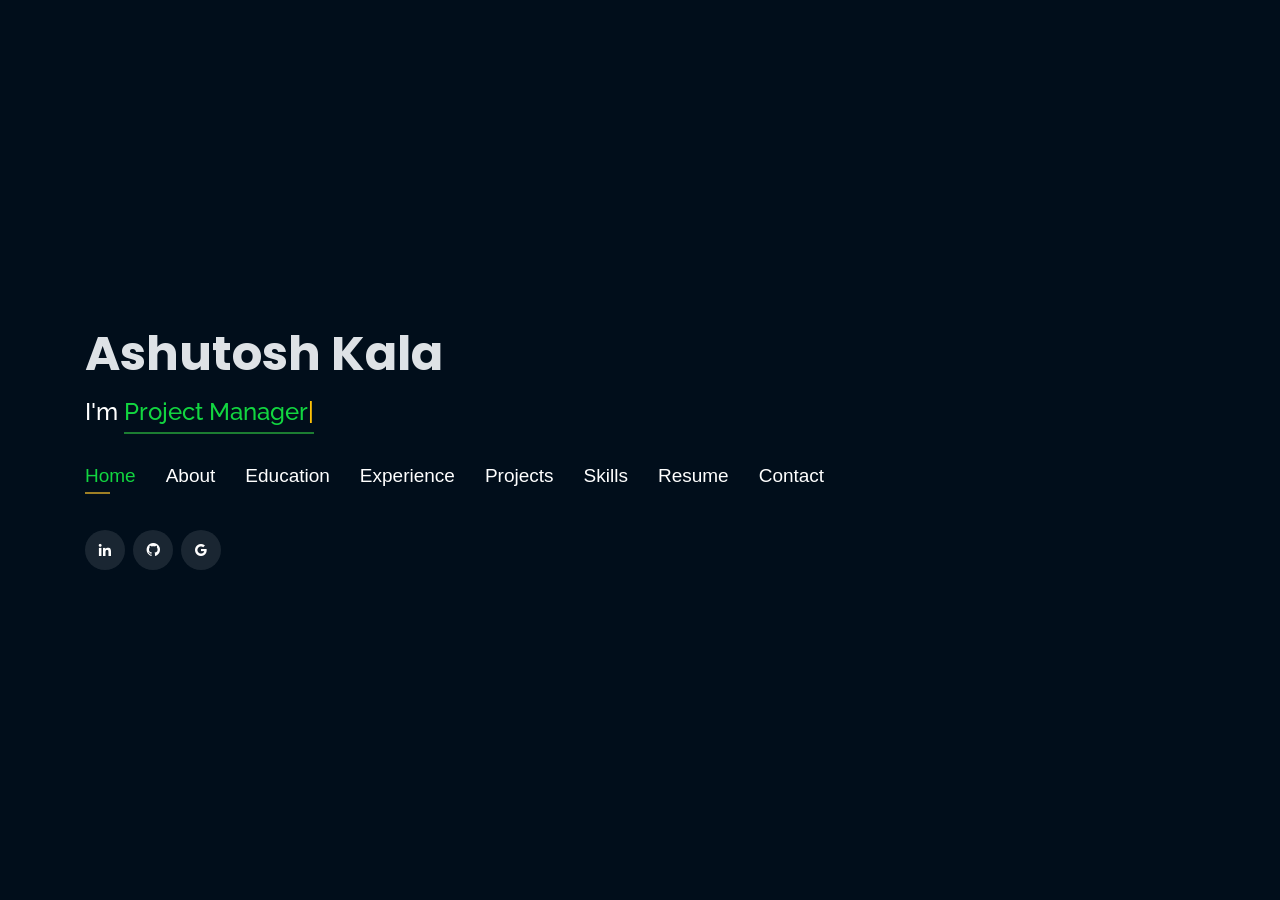
==== commit 55bb6ff4: "Update index.html" ====
--- a/index.html
+++ b/index.html
@@ -1,169 +1,730 @@
 <!DOCTYPE html>
-
 <html lang="en">
 
 <head>
+  <!-- Google Tag Manager -->
+  <script>(function(w,d,s,l,i){w[l]=w[l]||[];w[l].push({'gtm.start':
+  new Date().getTime(),event:'gtm.js'});var f=d.getElementsByTagName(s)[0],
+  j=d.createElement(s),dl=l!='dataLayer'?'&l='+l:'';j.async=true;j.src=
+  'https://www.googletagmanager.com/gtm.js?id='+i+dl;f.parentNode.insertBefore(j,f);
+  })(window,document,'script','dataLayer','GTM-5BB8W2X');</script>
+  <!-- End Google Tag Manager -->
+  <!-- <link rel="icon" type="image/png" href="/favicon.png"/> -->
+  <link rel="icon" href="favicon.ico" type="image/x-icon" />
   <meta charset="utf-8">
   <meta content="width=device-width, initial-scale=1.0" name="viewport">
 
-  <title>Ashutosh Kala | Product & Project Manager</title>
-
+  <title>Personal Portfolio</title>
+  <meta content="" name="descriptison">
+  <meta content="" name="keywords">
+
+  <!-- Google Fonts -->
+  <link href="https://fonts.googleapis.com/css?family=Open+Sans:300,300i,400,400i,600,600i,700,700i|Raleway:300,300i,400,400i,500,500i,600,600i,700,700i|Poppins:300,300i,400,400i,500,500i,600,600i,700,700i" rel="stylesheet">
+
+  <!-- Vendor CSS Files -->
   <link href="assets/vendor/bootstrap/css/bootstrap.min.css" rel="stylesheet">
+  <link href="assets/vendor/icofont/icofont.min.css" rel="stylesheet">
+  <link href="assets/vendor/remixicon/remixicon.css" rel="stylesheet">
+  <link href="assets/vendor/owl.carousel/assets/owl.carousel.min.css" rel="stylesheet">
   <link href="assets/vendor/boxicons/css/boxicons.min.css" rel="stylesheet">
+  <link href="assets/vendor/venobox/venobox.css" rel="stylesheet">
+
+  <!-- Template Main CSS File -->
   <link href="assets/css/style.css" rel="stylesheet">
+
+
+  <!-- Global site tag (gtag.js) - Google Analytics -->
+  <script async src="https://www.googletagmanager.com/gtag/js?id=UA-169007209-3"></script>
+  <script>
+    window.dataLayer = window.dataLayer || [];
+    function gtag(){dataLayer.push(arguments);}
+    gtag('js', new Date());
+
+    gtag('config', 'UA-169007209-3');
+  </script>
+
+
+
+  <!-- =======================================================
+  * Template Name: Personal - v2.1.0
+  * Template URL: https://bootstrapmade.com/personal-free-resume-bootstrap-template/
+  * Author: BootstrapMade.com
+  * License: https://bootstrapmade.com/license/
+  ======================================================== -->
 </head>
 
 <body>
-
-<!-- ===== HEADER ===== -->
-
-<header id="header" class="header-tops">
-  <div class="container">
-
-```
-<h1><a href="#">Ashutosh Kala</a></h1>
-
-<h2 style="color:#fff">
-  Project Manager @ ION Group | Ex-CTO @ Tranquil AI | Building AI & Product-led Systems
-</h2>
-
-<div class="social-links">
-  <a href="https://www.linkedin.com/in/kalaashutosh" target="_blank"><i class="bx bxl-linkedin"></i></a>
-  <a href="https://github.com/ashutoshkala" target="_blank"><i class="bx bxl-github"></i></a>
-</div>
-```
-
-  </div>
-</header>
-
-<!-- ===== ABOUT ===== -->
-
-<section id="about" class="about">
-  <div class="container">
-
-```
-<div class="section-title">
-  <h2>About</h2>
-</div>
-
-<p>
-  I’m a Project Manager at ION Group working on large-scale fintech implementations for global investment banks.
-  I lead cross-functional teams across engineering, product, and infrastructure to deliver complex trading systems.
-
-  Previously, I co-founded Tranquil AI, where I led product and engineering, scaled a team of 10+, and built AI-driven features improving retention.
-
-  I’m now transitioning toward product roles — focused on building scalable, user-centric systems at the intersection of AI and fintech.
-</p>
-```
-
-  </div>
-</section>
-
-<!-- ===== EXPERIENCE ===== -->
-
-<section id="experience" class="services">
-  <div class="container">
-
-```
-<div class="section-title">
-  <h2>Experience</h2>
-</div>
-
-<div class="icon-box">
-  <h4>ION Group</h4>
-  <h5>Project Manager | Jan 2025 – Present</h5>
-  <ul>
-    <li>Led global fintech implementation projects for investment banks</li>
-    <li>Managed cross-functional teams across engineering, product, and infrastructure</li>
-    <li>Handled stakeholder communication and delivery timelines</li>
-    <li>Improved delivery efficiency by identifying workflow bottlenecks</li>
-  </ul>
-</div>
-
-<div class="icon-box">
-  <h4>Tranquil AI</h4>
-  <h5>CTO & Co-Founder | Mar 2024 – Jan 2025</h5>
-  <ul>
-    <li>Built and scaled an AI-powered mindfulness platform</li>
-    <li>Led a team of 10+ engineers</li>
-    <li>Improved user retention using AI-driven features</li>
-    <li>Secured pre-seed funding</li>
-  </ul>
-</div>
-```
-
-  </div>
-</section>
-
-<!-- ===== PROJECTS ===== -->
-
-<section id="portfolio" class="portfolio">
-  <div class="container">
-
-```
-<div class="section-title">
-  <h2>Projects</h2>
-</div>
-
-<div class="icon-box">
-  <h4>Tranquil AI</h4>
-  <p>
-    AI-powered mental wellness platform with personalized recommendations,
-    mood tracking, and engagement systems.
-  </p>
-</div>
-
-<div class="icon-box">
-  <h4>Couplix (Validation Stage)</h4>
-  <p>
-    Experiment-driven relationship app testing AI chat + engagement mechanics via ads and funnels.
-  </p>
-</div>
-```
-
-  </div>
-</section>
-
-<!-- ===== SKILLS ===== -->
-
-<section id="skills" class="services">
-  <div class="container">
-
-```
-<div class="section-title">
-  <h2>Skills</h2>
-</div>
-
-<ul>
-  <li>Product Strategy</li>
-  <li>Stakeholder Management</li>
-  <li>Agile / Scrum</li>
-  <li>System Design</li>
-  <li>SQL & Data Analysis</li>
-  <li>AI Product Thinking</li>
-</ul>
-```
-
-  </div>
-</section>
-
-<!-- ===== CONTACT ===== -->
-
-<section id="contact" class="contact">
-  <div class="container">
-
-```
-<div class="section-title">
-  <h2>Contact</h2>
-</div>
-
-<p>Email: ashutoshkala7@gmail.com</p>
-<p>LinkedIn: linkedin.com/in/kalaashutosh</p>
-<p>GitHub: github.com/ashutoshkala</p>
-```
-
-  </div>
-</section>
+  
+  <!-- Google Tag Manager (noscript) -->
+  <noscript><iframe src="https://www.googletagmanager.com/ns.html?id=GTM-5BB8W2X"
+  height="0" width="0" style="display:none;visibility:hidden"></iframe></noscript>
+  <!-- End Google Tag Manager (noscript) -->
+  <!-- ======= Header ======= -->
+  <header id="header" class="header-tops">
+
+    <div class="container">
+
+      <h1><a href="index.html">Ashutosh Kala</a></h1>
+      <h2 style="color:#fff">I'm <span class="typing" style="color:#12D640"></span></h2>
+      <nav class="nav-menu d-none d-lg-block">
+        <ul>
+          <li class="active"><a href="#header"> <span>Home</span></a></li>
+          <li><a href="#about"><span>About</span></a></li>
+          <li><a href="#education"> <span>Education</span></a></li>
+          <li><a href="#experience"> <span>Experience</span></a></li>
+          <!-- <li><a href="#projects"> <span>Projects</span></a></li> -->
+          <li><a href="#portfolio"> <span>Projects</span></a></li>
+          <li><a href="#skills"> <span>Skills</span></a></li>
+          <li><a href="#cv" target="_blank"> <span>Resume</span></a></li>
+          <!-- <li><a href="#links"> <span>Resume & Links</span></a></li> -->
+          <li><a href="#contacts"> <span>Contact</span></a></li>
+
+        </ul>
+      </nav><!-- .nav-menu -->
+
+      <div class="social-links">
+          <a href="https://www.linkedin.com/in/kalaashutosh" target="_blank" class="linkedin"><i class="bx bxl-linkedin"></i></a>
+          <a href="https://www.github.com/ashutoshkala" target="_blank" class="github"><i class="bx bxl-github"></i></a>
+          <a href="mailto:ashutoshkala7@gmail.com" target="_blank" class="google"><i class="bx bxl-google"></i></a>
+
+      </div>
+
+    </div>
+  </header><!-- End Header -->
+
+  <!-- ======= About Section ======= -->
+  <section id="about" class="about">
+
+    <!-- ======= About Me ======= -->
+    <div class="about-me container">
+
+      <div class="section-title">
+        <h2>About</h2>
+      </div>
+
+      <div class="row">
+        <div class="col-lg-4" data-aos="fade-right">
+          <img src="assets/img/me.jpg" class="img-fluid" alt="">
+        </div>
+        <div class="col-lg-8 pt-4 pt-lg-0 content" data-aos="fade-left">
+          <p>Focused and enthusiastic developer with a keen interest in software development and artificial intelligence. By comprehensive exposure
+            to the underlying concepts and applying them vividly to various projects, my love for these domains came into being.
+            I am a passionate individual who thrives to build and apply algorithms to solve real-world industry problems.
+          </p>
+          <div class="row">
+            <div class="col-lg-6">
+              <ul>
+                <li><i class="icofont-rounded-right"></i> <strong>Birthday:</strong> 27 August 2003</li>
+                <li><i class="icofont-rounded-right"></i> <strong>Phone:</strong> +91 7011643631</li>
+              </ul>
+            </div>
+            <div class="col-lg-6">
+              <ul>
+                <li><i class="icofont-rounded-right"></i> <strong>City:</strong> Delhi, India</li>
+                <li><i class="icofont-rounded-right"></i> <strong>Email:</strong> ashutoshkala7@gmail.com</li>
+              </ul>
+            </div>
+          </div>
+        </div>
+      </div>
+
+    </div><!-- End About Me -->
+
+    <!-- ======= Interests ======= -->
+    <div class="interests container">
+
+      <div class="section-title">
+        <h2>Interests</h2>
+      </div>
+
+      <div class="row">
+        <div class="col-lg-3 col-md-4">
+          <div class="icon-box">
+            <i class="ri-global-line" style="color: #ffbb2c;"></i>
+            <h3>Software Development</h3>
+          </div>
+        </div>
+        <div class="col-lg-3 col-md-4 mt-4 mt-md-0">
+          <div class="icon-box">
+            <i class="ri-database-2-line" style="color: #5578ff;"></i>
+            <h3>Machine Learning</h3>
+          </div>
+        </div>
+        <div class="col-lg-3 col-md-4 mt-4 mt-md-0">
+          <div class="icon-box">
+            <i class="ri-camera-3-line" style="color: #e80368;"></i>
+            <h3>Computer Vision</h3>
+          </div>
+        </div>
+        <div class="col-lg-3 col-md-4 mt-4 mt-lg-0">
+          <div class="icon-box">
+            <i class="ri-english-input" style="color: #1c7d32;"></i>
+            <h3>Natural Language Processing</h3>
+          </div>
+        </div>
+        <div class="col-lg-3 col-md-4 mt-4">
+          <div class="icon-box">
+            <i class="ri-code-s-slash-fill" style="color: #28a745;"></i>
+            <h3>Software Engineering</h3>
+          </div>
+        </div>
+        <div class="col-lg-3 col-md-4 mt-4">
+          <div class="icon-box">
+            <i class="ri-bar-chart-box-line" style="color: #f1081f;"></i>
+            <h3>Visualization</h3>
+          </div>
+        </div>
+        <div class="col-lg-3 col-md-4 mt-4">
+          <div class="icon-box">
+            <i class="ri-file-list-3-line" style="color: #47aeff;"></i>
+            <h3>Algorithms</h3>
+          </div>
+        </div>
+        <div class="col-lg-3 col-md-4 mt-4">
+          <div class="icon-box">
+            <i class="ri-image-line" style="color: #ffc107;"></i>
+            <h3>Image Processing</h3>
+          </div>
+        </div>
+      </div>
+
+    </div><!-- End Interests -->
+  </section><!-- End About Section -->
+
+
+
+  <!-- ======= Education Section ======= -->
+  <section id="education" class="services">
+    <div class="container">
+      <div class="section-title">
+        <h2>Education</h2>
+      </div>
+      <div class="row">
+        <div class="col-lg-12" data-aos="fade-up" style="display: inline-block;">
+
+
+            
+            <div class="col-md-4 mt-4 mt-md-0 icon-box" data-aos="fade-up" data-aos-delay="100" style="padding:0px 0px;padding-bottom: 5px;display: inline-block;">
+              <img src="assets/img/education/vit.png" class="img-fluid" alt="">
+              <!-- <h4 style="text-align:left;"><a href="https://ahduni.edu.in/" target="_blank" style="color:#12d640">Ahmedabad University</a><br> </h4> -->
+              <p style="text-align:left;color:#fff;padding: 5px 10px;"><em>B.Tech. in Computer Science</em></p>
+              <h5 style="text-align:left;padding: 0px 10px;">July 2021 - May 2025</h5>
+              <h6 style="text-align:left;color:#fff;padding: 0px 10px;">Relevant Coursework</h6>
+              <ul style="text-align:left;color:#fff;">
+                <!-- <li>Data Structures &amp; Algorithms</li> -->
+                <li>Database Management Systems</li>
+                <!-- <li>Operating Systems</li> -->
+                <li>Computer Networks</li>
+                <li>Object Oriented Programming</li>
+                <li>Machine Learning</li>
+                <!-- <li>Computer Vision</li> -->
+              </ul>
+            </div>
+          </div>
+        </div>
+      </div>
+
+
+    <div class="portfolio">
+    <div class="container">
+      <div class="section-title">
+        <h2>Online Certification</h2>
+      </div>
+
+      <div class="row portfolio-container" style="position: relative; height: 437.75px;">
+        <div class="col-lg-4 col-md-6 portfolio-item filter-app" style="position: absolute; left: 0px; top: 0px;">
+          <div class="portfolio-wrap">
+            <img src="assets/img/certification/PMI.jpg" class="img-fluid portfolio-img" alt="">
+            <div class="portfolio-info">
+              <h4>Project Management Foundations</h4>
+              <div class="portfolio-links">
+                <a href="https://drive.google.com/file/d/1eltmnFUn5PJUazIoThxwb0xfjB-Ylu4D/view?usp=sharing" target="_blank" title="Certificate"><i class="bx bx-link"></i></a>
+              </div>
+            </div>
+          </div>
+        </div>
+      
+        <div class="col-lg-4 col-md-6 portfolio-item filter-app" style="position: absolute; left: 0px; top: 0px;">
+          <div class="portfolio-wrap">
+            <img src="assets/img/certification/PMI.jpg" class="img-fluid portfolio-img" alt="">
+            <div class="portfolio-info">
+              <h4>Agile Project Management with Jira</h4>
+              <div class="portfolio-links">
+                <a href="https://drive.google.com/file/d/1Tk_jJ0dg6LQp5hJ-A0HEwgidmcRYL9KM/view?usp=sharing" target="_blank" title="Certificate"><i class="bx bx-link"></i></a>
+              </div>
+            </div>
+          </div>
+        </div>
+        <div class="col-lg-4 col-md-6 portfolio-item filter-app" style="position: absolute; left: 0px; top: 0px;">
+          <div class="portfolio-wrap">
+            <img src="assets/img/certification/google.jpg" class="img-fluid portfolio-img" alt="">
+            <div class="portfolio-info">
+              <h4>Advanced Google Analytics</h4>
+              <div class="portfolio-links">
+                <a href="https://drive.google.com/file/d/16aCFnLxqxTBDSC2N2f6ew1dwo4_oaG8y/view?usp=sharing" target="_blank" title="Certificate"><i class="bx bx-link"></i></a>
+              </div>
+            </div>
+          </div>
+        </div>
+        <div class="col-lg-4 col-md-6 portfolio-item filter-app" style="position: absolute; left: 0px; top: 0px;">
+          <div class="portfolio-wrap">
+            <img src="assets/img/certification/google.jpg" class="img-fluid portfolio-img" alt="">
+            <div class="portfolio-info">
+              <h4>Introduction to Git and GitHub</h4>
+              <div class="portfolio-links">
+                <a href="https://www.coursera.org/account/accomplishments/verify/RH9UGE3W2MQX?utm_source=link&utm_medium=certificate&utm_content=cert_image&utm_campaign=sharing_cta&utm_product=course" target="_blank" title="Certificate"><i class="bx bx-link"></i></a>
+              </div>
+            </div>
+          </div>
+        </div>
+        <div class="col-lg-4 col-md-6 portfolio-item filter-app" style="position: absolute; left: 0px; top: 0px;">
+          <div class="portfolio-wrap">
+            <img src="assets/img/certification/databricks.jpeg" class="img-fluid portfolio-img" alt="">
+            <div class="portfolio-info">
+              <h4>Databricks Accredited Lakehouse Fundamentals</h4>
+              <div class="portfolio-links">
+                <a href="https://credentials.databricks.com/ce488a8a-d6e2-46f6-a408-0bc5cb52d74c#acc.J7UxmwVN" target="_blank" title="Certificate"><i class="bx bx-link"></i></a>
+              </div>
+            </div>
+          </div>
+        </div>
+        <div class="col-lg-4 col-md-6 portfolio-item filter-app" style="position: absolute; left: 0px; top: 0px;">
+          <div class="portfolio-wrap">
+            <img src="assets/img/certification/jpmc.jpeg" class="img-fluid portfolio-img" alt="">
+            <div class="portfolio-info">
+              <h4>Software Engineering Virtual Experience</h4>
+              <div class="portfolio-links">
+                <a href="https://drive.google.com/file/d/1ne4zQ4grTeRIwMVV8CmHfVGRW4AZcFhj/view" target="_blank" title="Certificate"><i class="bx bx-link"></i></a>
+              </div>
+            </div>
+          </div>
+        </div>
+        <div class="col-lg-4 col-md-6 portfolio-item filter-app" style="position: absolute; left: 0px; top: 0px;">
+          <div class="portfolio-wrap">
+            <img src="assets/img/certification/databricks.jpeg" class="img-fluid portfolio-img" alt="">
+            <div class="portfolio-info">
+              <h4>Fundamentals of the Databricks Lakehouse Platform Accreditation</h4>
+              <div class="portfolio-links">
+                <a href="https://drive.google.com/file/d/1MZtzbuauKLBk_93JScS8o6-QxKYzRCIM/view?usp=sharing" target="_blank" title="Certificate"><i class="bx bx-link"></i></a>
+              </div>
+            </div>
+          </div>
+        </div>
+        <div class="col-lg-4 col-md-6 portfolio-item filter-app" style="position: absolute; left: 0px; top: 0px;">
+          <div class="portfolio-wrap">
+            <img src="assets/img/certification/PMI.jpg" class="img-fluid portfolio-img" alt="">
+            <div class="portfolio-info">
+              <h4>ITIL</h4>
+              <div class="portfolio-links">
+                <a href="https://drive.google.com/file/d/1lw8DSGTLOaFM4yr1_6dP-PrcN14_upUh/view?usp=sharing" target="_blank" title="Certificate"><i class="bx bx-link"></i></a>
+              </div>
+            </div>
+          </div>
+        </div>
+        <div class="col-lg-4 col-md-6 portfolio-item filter-app" style="position: absolute; left: 0px; top: 0px;">
+          <div class="portfolio-wrap">
+            <img src="assets/img/certification/ibm.jpg" class="img-fluid portfolio-img" alt="">
+            <div class="portfolio-info">
+              <h4>Introduction to Cybersecurity Tools & Cyberattacks</h4>
+              <div class="portfolio-links">
+                <a href="https://www.coursera.org/account/accomplishments/verify/Z4VZX5PFE6VP?utm_source=link&utm_medium=certificate&utm_content=cert_image&utm_campaign=pdf_header_button&utm_product=course" target="_blank" title="Certificate"><i class="bx bx-link"></i></a>
+              </div>
+            </div>
+          </div>
+        </div>
+        <div class="col-lg-4 col-md-6 portfolio-item filter-app" style="position: absolute; left: 0px; top: 0px;">
+          <div class="portfolio-wrap">
+            <img src="assets/img/certification/ucd.jpeg" class="img-fluid portfolio-img" alt="">
+            <div class="portfolio-info">
+              <h4>SQL for Data Science</h4>
+              <div class="portfolio-links">
+                <a href="https://www.coursera.org/account/accomplishments/certificate/KME7U62F4AXZ" target="_blank" title="Certificate"><i class="bx bx-link"></i></a>
+              </div>
+            </div>
+          </div>
+        </div>
+      
+        <div class="col-lg-4 col-md-6 portfolio-item filter-app" style="position: absolute; left: 0px; top: 0px;">
+          <div class="portfolio-wrap">
+            <img src="assets/img/certification/linkedinlearning.jpeg" class="img-fluid portfolio-img" alt="">
+            <div class="portfolio-info">
+              <h4>Software Development Life Cycle</h4>
+              <div class="portfolio-links">
+                <a href="https://drive.google.com/file/d/1jfpc9kiSCE34lFjmaVbfqFji7bFVk86e/view?usp=sharing" target="_blank" title="Certificate"><i class="bx bx-link"></i></a>
+              </div>
+            </div>
+          </div>
+        </div>
+
+      <div class="col-lg-4 col-md-6 portfolio-item filter-app" style="position: absolute; left: 0px; top: 0px;">
+        <div class="portfolio-wrap">
+          <img src="assets/img/certification/linkedinlearning.jpeg" class="img-fluid portfolio-img" alt="">
+          <div class="portfolio-info">
+            <h4>Excel: Introduction to Formulas and Functions</h4>
+            <div class="portfolio-links">
+              <a href="https://drive.google.com/file/d/1ilhSIqZ_MsZpOp8JG8WkZ568jPshJ-lp/view?usp=sharing" target="_blank" title="Certificate"><i class="bx bx-link"></i></a>
+            </div>
+          </div>
+        </div>
+      </div>
+      <div class="col-lg-4 col-md-6 portfolio-item filter-app" style="position: absolute; left: 0px; top: 0px;">
+        <div class="portfolio-wrap">
+          <img src="assets/img/certification/google.jpg" class="img-fluid portfolio-img" alt="">
+          <div class="portfolio-info">
+            <h4>Google Analytics for Beginners</h4>
+            <div class="portfolio-links">
+              <a href="https://drive.google.com/file/d/1JhNCRsQrQuQwEidc1CGhbbI3kocQTwyt/view?usp=sharing" target="_blank" title="Certificate"><i class="bx bx-link"></i></a>
+            </div>
+          </div>
+        </div>
+      </div>
+      <div class="col-lg-4 col-md-6 portfolio-item filter-app" style="position: absolute; left: 0px; top: 0px;">
+        <div class="portfolio-wrap">
+          <img src="assets/img/certification/PMI.jpg" class="img-fluid portfolio-img" alt="">
+          <div class="portfolio-info">
+            <h4>PowerPoint Quick Tips</h4>
+            <div class="portfolio-links">
+              <a href="https://drive.google.com/file/d/1TotMf3qhDE_3kA--g7QaxSOBZiJ-rJTu/view?usp=sharing" target="_blank" title="Certificate"><i class="bx bx-link"></i></a>
+            </div>
+          </div>
+        </div>
+      </div>
+      <div class="col-lg-4 col-md-6 portfolio-item filter-app" style="position: absolute; left: 0px; top: 0px;">
+        <div class="portfolio-wrap">
+          <img src="assets/img/certification/rank.jpeg" class="img-fluid portfolio-img" alt="">
+          <div class="portfolio-info">
+            <h4>Python</h4>
+            <div class="portfolio-links">
+              <a href="https://drive.google.com/file/d/1lQkrIINBpoJkfN4mRT4xQlwrBwQQKFqp/view?usp=sharing" target="_blank" title="Certificate"><i class="bx bx-link"></i></a>
+            </div>
+          </div>
+        </div>
+      </div>
+   
+      
+    </div>
+      </div>
+    </div>
+    </div>
+
+  </section>
+  <!-- End Education Section -->
+
+
+
+  <!-- Start Experience Section -->
+
+  <section id="experience" class="services">
+    <div class="container">
+      <div class="section-title">
+        <h2>Experience</h2>
+        </div>
+        <div class="row">
+          <div class="col-lg-12" data-aos="fade-up">
+              <div class="col-md-12 mt-4 mt-md-0 icon-box" data-aos="fade-up" data-aos-delay="100">
+                <h4 style="text-align:left;"><a href="https://iongroup.com/" target="_blank" style="color:#12d640">ION Group, Noida</a><br> </h4>
+                <h5 style="text-align:left;">Jan 2025 - Present</h5>
+                <p style="text-align:left;color:#fff"><em>Project Manager</em></p>
+                <ul style="text-align:left;">
+                  <li>Led end-to-end global implementation projects for investment banking clients, ensuring on-time delivery, scope alignment, and adherence to budget and quality benchmarks.</li>
+                  <li>Managed cross-functional teams across engineering, infrastructure, and product to deliver complex solutions including trading platforms, FIX integration, and connectivity to global venues.</li>
+                  <li>Lead client interactions and stakeholder management, gathering requirements, managing expectations, and providing regular project updates.</li>
+                  <li>Utilize JIRA, Kimble (Salesforce), and Microsoft Suite for task management, sprint planning, resource tracking, and reporting.</li>
+                  <li>Oversaw risk, issue, and change management processes while identifying opportunities to streamline delivery and transition projects to BAU teams effectively.</li>
+                </ul>
+            </div>
+          </div>
+          <div class="col-lg-12" data-aos="fade-up">
+            <div class="col-md-12 mt-4 mt-md-0 icon-box" data-aos="fade-up" data-aos-delay="100">
+              <h4 style="text-align:left;"><a href="https://tranquilai.in/" target="_blank" style="color:#12d640">Tranquil AI, Vellore</a><br> </h4>
+              <h5 style="text-align:left;">Mar 2024 - Jan 2025</h5>
+              <p style="text-align:left;color:#fff"><em>CTO and Co-Founder</em></p>
+              <ul style="text-align:left;">
+                <li>Led the development of Tranquil AI, an all-in-one mindfulness app, recognized among the Top 10 Startups in India by NASSCOM CISCO thingQubator.</li>
+                <li>Secured ₹5 lakh pre-seed funding and presented at Startup Mahakumbh, Bharat Mandapam.</li>
+                <li>Managed a 10+ member development team, ensuring project milestones, feature rollouts, and high-quality delivery.</li>
+                <li>Implemented data encryption and gamification, boosting user retention by 15%.</li>
+                <li>Spearheaded AI-driven features, including mood prediction for targeted interventions.</li>
+                <li>Optimized backend with Flask, Firebase, MsSQL, Python, GCP, Docker, and Azure DB, reducing API response time by 30% and improving app performance by 20%.</li>
+              </ul>
+          </div>
+        </div>
+        <div class="col-lg-12" data-aos="fade-up">
+          <div class="col-md-12 mt-4 mt-md-0 icon-box" data-aos="fade-up" data-aos-delay="100">
+            <h4 style="text-align:left;"><a href="https://datanutts.com/" target="_blank" style="color:#12d640">Datanutts IT Solutions, Pune</a><br> </h4>
+            <h5 style="text-align:left;">Aug 2020 - Oct 2020</h5>
+            <p style="text-align:left;color:#fff"><em>Data Engineer Intern</em></p>
+            <ul style="text-align:left;">
+              <li>Conducted advanced data analysis on Formula 1 data using Databricks, uncovering intricate patterns and insights.</li>
+              <li>Contributed to the development of "e Swathalaya," a web application streamlining doctor appointments, online payments, and virtual consultations.</li>
+              <li>Played a key role in implementing robust authentication protocols for secure user access.</li>
+              <li>Engineered a cutting-edge observability tool that leveraged LLM and ML to fetch server logs, detect abnormalities, and suggest fixes; slashed issue resolution time by 40% and reduced downtime by 25%.</li>
+              <li>Enhanced the observability tool with a real-time alerting system, increasing incident detection speed by 50%.</li>
+            </ul>
+        </div>
+      </div>
+        </div>
+    </div>
+  </section>
+
+  <!-- End Experience Section -->
+
+
+
+  <!-- Start Project Section -->
+  <section id="portfolio" class="portfolio">
+    <div class="container">
+
+      <div class="section-title">
+        <h2>Projects</h2>
+      </div>
+
+      <div class="row portfolio-container">
+
+        <div class="col-lg-4 col-md-6 portfolio-item filter-app">
+          <center><h4>Used Car Price Prediction</h4></center>
+          <div class="portfolio-wrap">
+            <img src="assets/img/usedcar.jpeg" class="img-fluid" alt="">
+            <div class="portfolio-info">
+              
+              <div class="portfolio-links">
+                <a href="projects/usedcar.html" data-gall="portfolioDetailsGallery" data-vbtype="iframe" class="venobox" title="Project Details"><i class="bx bx-info-circle"></i></a>
+              </div>
+            </div>
+          </div>
+        </div>
+
+        <div class="col-lg-4 col-md-6 portfolio-item filter-app">
+          <center><h4>Ninite for Mac</h4></center>
+          <div class="portfolio-wrap">
+            <img src="assets/img/ninite.jpeg" class="img-fluid" alt="">
+            <div class="portfolio-info">
+              
+              <div class="portfolio-links">
+                <a href="projects/ninite.html" data-gall="portfolioDetailsGallery" data-vbtype="iframe" class="venobox" title="Project Details"><i class="bx bx-info-circle"></i></a>
+              </div>
+            </div>
+          </div>
+        </div>
+
+        <div class="col-lg-4 col-md-6 portfolio-item filter-app">
+          <center><h4>Movie Recommendation</h4></center>
+          <div class="portfolio-wrap">
+            <img src="assets/img/movie.jpeg" class="img-fluid" alt="">
+            <div class="portfolio-info">
+              
+              <div class="portfolio-links">
+                <a href="projects/movie.html" data-gall="portfolioDetailsGallery" data-vbtype="iframe" class="venobox" title="Project Details"><i class="bx bx-info-circle"></i></a>
+              </div>
+            </div>
+          </div>
+        </div>
+
+        <div class="col-lg-4 col-md-6 portfolio-item filter-app">
+          <center><h4>Twitter Bot</h4></center>
+          <div class="portfolio-wrap">
+            <img src="assets/img/twitter.jpeg" class="img-fluid" alt="">
+            <div class="portfolio-info">
+              
+              <div class="portfolio-links">
+                <a href="projects/twitter.html" data-gall="portfolioDetailsGallery" data-vbtype="iframe" class="venobox" title="Project Details"><i class="bx bx-info-circle"></i></a>
+              </div>
+            </div>
+          </div>
+        </div>
+
+        <!-- <div class="col-lg-4 col-md-6 portfolio-item filter-app">
+          <center><h4>To-Do App</h4></center>
+          <div class="portfolio-wrap">
+            <img src="assets/img/project/todo.jpg" class="img-fluid" alt="">
+            <div class="portfolio-info">
+              <div class="portfolio-links">
+                <a href="projects/todo.html" data-gall="portfolioDetailsGallery" data-vbtype="iframe" class="venobox" title="Project Details"><i class="bx bx-info-circle"></i></a>
+              </div>
+            </div>
+          </div>
+        </div> -->
+
+        
+
+        <!-- <div class="col-lg-4 col-md-6 portfolio-item filter-app">
+          <br>
+          <center><h4>Tech Blog</h4></center>
+          <div class="portfolio-wrap">
+            <img src="assets/img/project/blog.jpg" class="img-fluid" alt="">
+            <div class="portfolio-info">
+              <div class="portfolio-links">
+                <a href="projects/blog.html" data-gall="portfolioDetailsGallery" data-vbtype="iframe" class="venobox" title="Project Details"><i class="bx bx-info-circle"></i></a>
+              </div>
+            </div>
+          </div>
+        </div> -->
+
+        
+
+        
+
+      </div>
+    </div>
+  </section>
+
+  <!-- End Project Section -->
+
+
+ 
+
+
+  <!-- Start Skills Section -->
+
+  <section id="skills" class="services">
+    <div class="container">
+      <div class="section-title">
+        <h2>Skills</h2>
+      </div>
+      <div class="row">
+        <div class="col-lg-12" data-aos="fade-up">
+          <div class="col-md-12 mt-4 mt-md-0 icon-box" data-aos="fade-up" data-aos-delay="100" style="background:#fff">
+            <h4 style="text-align:left;color:#09203a">Languages and Databases</h4>
+                <p style="text-align:left;">
+                  <img src="https://www.vectorlogo.zone/logos/python/python-horizontal.svg" alt="vectorlogo.zone" height="50" width="150">
+                  <img src="https://www.vectorlogo.zone/logos/java/java-horizontal.svg" alt="vectorlogo.zone" height="50" width="120">
+                  <img src="https://www.vectorlogo.zone/logos/w3_html5/w3_html5-ar21.svg" alt="vectorlogo.zone">
+                  <img src="https://upload.wikimedia.org/wikipedia/commons/d/d5/CSS3_logo_and_wordmark.svg" alt="upload.wikimedia.org" height="60" width="90">
+                  <img src="https://www.vectorlogo.zone/logos/mysql/mysql-horizontal.svg" alt="vectorlogo.zone" height="70" width="130">
+                  <img src="https://www.vectorlogo.zone/logos/postgresql/postgresql-horizontal.svg" alt="vectorlogo.zone" height="50" width="190">
+
+                </p>
+            </div>
+            <div class="col-md-12 mt-4 mt-md-0 icon-box" data-aos="lefade-up" data-aos-delay="100" style="background:#fff">
+              <h4 style="text-align:left;color:#09203a">Frameworks</h4>
+                <p style="text-align:left;">
+                  <img src="https://www.vectorlogo.zone/logos/pocoo_flask/pocoo_flask-ar21.svg" alt="Flask">
+                  <img src="https://www.vectorlogo.zone/logos/djangoproject/djangoproject-ar21.svg" alt="vectorlogo.zone">
+                  <img src="https://www.vectorlogo.zone/logos/nodejs/nodejs-horizontal.svg" alt="vectorlogo.zone">
+                  <img src="https://www.vectorlogo.zone/logos/getbootstrap/getbootstrap-ar21.svg" alt="vectorlogo.zone">
+                  <img src="https://www.vectorlogo.zone/logos/tensorflow/tensorflow-ar21.svg" alt="vectorlogo.zone">
+                  <img src="https://www.vectorlogo.zone/logos/pytorch/pytorch-ar21.svg" alt="vectorlogo.zone">
+                  <img src="https://www.vectorlogo.zone/logos/opencv/opencv-ar21.svg" alt="vectorlogo.zone">
+                  <img src="https://upload.wikimedia.org/wikipedia/commons/0/05/Scikit_learn_logo_small.svg" alt="upload.wikimedia.org" width="90" height="70">
+              </p>
+          </div>
+          <div class="col-md-12 mt-4 mt-md-0 icon-box" data-aos="lefade-up" data-aos-delay="100" style="background:#fff">
+              <h4 style="text-align:left;color:#09203a">Tools</h4>
+                <p style="text-align:left;">
+                  <img src="https://www.vectorlogo.zone/logos/git-scm/git-scm-ar21.svg" alt="vectorlogo.zone">
+                  <img src="https://www.vectorlogo.zone/logos/amazon_aws/amazon_aws-ar21.svg" alt="vectorlogo.zone">
+                  <img src="https://www.vectorlogo.zone/logos/google_cloud/google_cloud-ar21.svg" alt="vectorlogo.zone">
+                  <img src="https://www.vectorlogo.zone/logos/heroku/heroku-ar21.svg" alt="vectorlogo.zone">
+                  <img src="https://www.vectorlogo.zone/logos/jupyter/jupyter-ar21.svg" alt="vectorlogo.zone">
+              </p>
+          </div>
+        </div>
+      </div>
+    </div>
+  </section>
+
+  <!-- End Skills Section -->
+
+
+  <!-- Start resume Section -->
+
+  <section id="cv" class="cv">
+    <div class="container">
+      <div class="section-title">
+        <h2>Resume</h2>
+        </div>
+        <div class="row">
+          <div class="col-lg-12" data-aos="fade-up">
+            <iframe src="https://drive.google.com/file/d/10CpcLqdcmtIwd5UiR9Pafi2JLZm4vI8B/preview" width="100%" height="700" allow="autoplay"></iframe>
+          </div>
+        </div>
+    </div>
+  </section>
+
+  <!-- End resume Section -->
+
+
+
+
+  <!-- Start Contact Section -->
+
+  <section id="contacts" class="contact">
+    <div class="container">
+
+      <div class="section-title">
+        <h2>Contact</h2>
+      </div>
+
+      <div class="row mt-2">
+
+        <div class="col-md-6 d-flex align-items-stretch">
+          <div class="info-box">
+            <i class="bx bx-map"></i>
+            <h3>My Address</h3>
+            <p>Delhi </p>
+            <p>India</p>
+            <!-- <p>Tempe, AZ 85281</p> -->
+          </div>
+        </div>
+
+        <div class="col-md-6 mt-4 mt-md-0 d-flex align-items-stretch">
+          <div class="info-box">
+            <i class="bx bx-share-alt"></i>
+            <h3>Social Profiles</h3>
+            <div class="social-links">
+              <a href="https://www.linkedin.com/in/kalaashutosh" target="_blank" class="linkedin"><i class="bx bxl-linkedin"></i></a>
+              <a href="https://www.github.com/ashutoshkala" target="_blank" class="github"><i class="bx bxl-github"></i></a>
+              <a href="mailto:ashutoshkala7@gmail.com" target="_blank" class="google"><i class="bx bxl-google"></i></a>
+
+            </div>
+          </div>
+        </div>
+
+        <div class="col-md-6 mt-4 d-flex align-items-stretch">
+          <div class="info-box">
+            <i class="bx bx-envelope"></i>
+            <h3>Email</h3>
+            <p>ashutoshkala7@gmail.com</p>
+            <p>ashutosh.kala2021@vitstudent.ac.in</p>
+          </div>
+        </div>
+        <div class="col-md-6 mt-4 d-flex align-items-stretch">
+          <div class="info-box">
+            <i class="bx bx-phone-call"></i>
+            <h3>Contact</h3>
+            <p>+91 7011643631</p>
+          </div>
+        </div>
+      </div>
+      <!-- <div id="sfczmlqxr5caww28rswrt8849ghbekgnh3j" ></div><script type="text/javascript" src="https://counter1.stat.ovh/private/counter.js?c=zmlqxr5caww28rswrt8849ghbekgnh3j&down=async" async></script><noscript><a href="https://www.freecounterstat.com" title="free web counter"><img src="https://counter1.stat.ovh/private/freecounterstat.php?c=zmlqxr5caww28rswrt8849ghbekgnh3j" border="0" title="free web counter" alt="free web counter" style="visibility: none;"></a></noscript> -->
+    </div>
+  </section>
+
+  <!-- End Contact Section -->
+
+  <!-- Vendor JS Files -->
+  <script src="assets/vendor/jquery/jquery.min.js"></script>
+  <script src="assets/vendor/bootstrap/js/bootstrap.bundle.min.js"></script>
+  <script src="assets/vendor/jquery.easing/jquery.easing.min.js"></script>
+  <script src="assets/vendor/php-email-form/validate.js"></script>
+  <script src="assets/vendor/waypoints/jquery.waypoints.min.js"></script>
+  <script src="assets/vendor/counterup/counterup.min.js"></script>
+  <script src="assets/vendor/owl.carousel/owl.carousel.min.js"></script>
+  <script src="assets/vendor/isotope-layout/isotope.pkgd.min.js"></script>
+  <script src="assets/vendor/venobox/venobox.min.js"></script>
+  <script src="assets/vendor/typed.js/typed.min.js"></script>
+  <script type="text/javascript">
+    var typed = new Typed('.typing',{
+      strings: ["Project Manager", "Developer", "AI/ML Enthusiast"],
+      loop: true,
+      typeSpeed: 65,
+      backSpeed: 65
+    });
+  </script>
+
+  <!-- Template Main JS File -->
+  <script src="assets/js/main.js"></script>
 
 </body>
+
 </html>
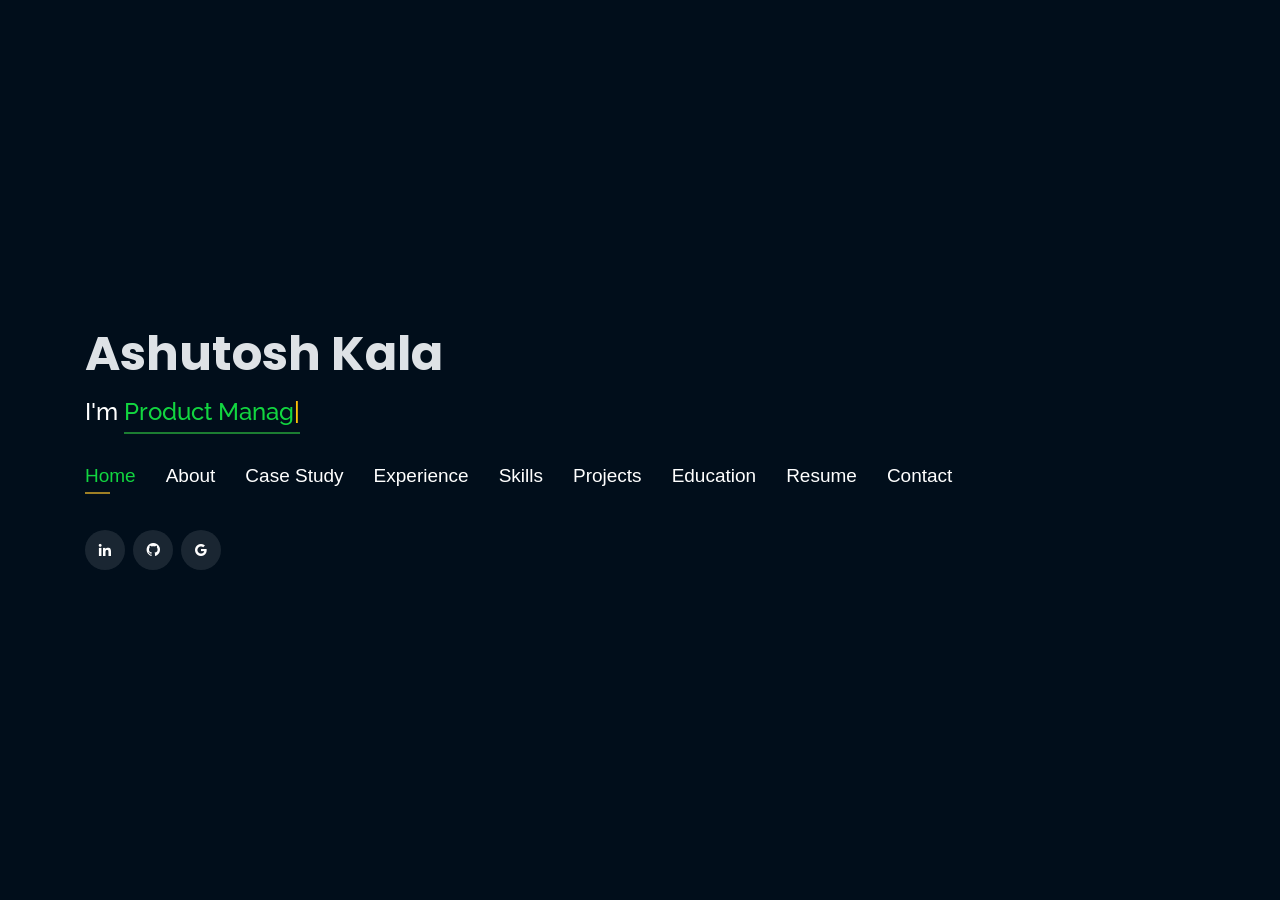
==== commit d6bed71f: "updated for product" ====
--- a/index.html
+++ b/index.html
@@ -9,13 +9,12 @@
   'https://www.googletagmanager.com/gtm.js?id='+i+dl;f.parentNode.insertBefore(j,f);
   })(window,document,'script','dataLayer','GTM-5BB8W2X');</script>
   <!-- End Google Tag Manager -->
-  <!-- <link rel="icon" type="image/png" href="/favicon.png"/> -->
   <link rel="icon" href="favicon.ico" type="image/x-icon" />
   <meta charset="utf-8">
   <meta content="width=device-width, initial-scale=1.0" name="viewport">
 
-  <title>Personal Portfolio</title>
-  <meta content="" name="descriptison">
+  <title>Ashutosh Kala | Product Manager</title>
+  <meta content="Product Manager and ex-Founder/CTO. Built and scaled an AI mental wellness app to 10,000+ users." name="description">
   <meta content="" name="keywords">
 
   <!-- Google Fonts -->
@@ -32,7 +31,6 @@
   <!-- Template Main CSS File -->
   <link href="assets/css/style.css" rel="stylesheet">
 
-
   <!-- Global site tag (gtag.js) - Google Analytics -->
   <script async src="https://www.googletagmanager.com/gtag/js?id=UA-169007209-3"></script>
   <script>
@@ -42,8 +40,6 @@
 
     gtag('config', 'UA-169007209-3');
   </script>
-
-
 
   <!-- =======================================================
   * Template Name: Personal - v2.1.0
@@ -54,7 +50,7 @@
 </head>
 
 <body>
-  
+
   <!-- Google Tag Manager (noscript) -->
   <noscript><iframe src="https://www.googletagmanager.com/ns.html?id=GTM-5BB8W2X"
   height="0" width="0" style="display:none;visibility:hidden"></iframe></noscript>
@@ -70,13 +66,12 @@
         <ul>
           <li class="active"><a href="#header"> <span>Home</span></a></li>
           <li><a href="#about"><span>About</span></a></li>
+          <li><a href="#tranquil-case-study"> <span>Case Study</span></a></li>
+          <li><a href="#experience"> <span>Experience</span></a></li>
+          <li><a href="#skills"> <span>Skills</span></a></li>
+          <li><a href="#portfolio"> <span>Projects</span></a></li>
           <li><a href="#education"> <span>Education</span></a></li>
-          <li><a href="#experience"> <span>Experience</span></a></li>
-          <!-- <li><a href="#projects"> <span>Projects</span></a></li> -->
-          <li><a href="#portfolio"> <span>Projects</span></a></li>
-          <li><a href="#skills"> <span>Skills</span></a></li>
           <li><a href="#cv" target="_blank"> <span>Resume</span></a></li>
-          <!-- <li><a href="#links"> <span>Resume & Links</span></a></li> -->
           <li><a href="#contacts"> <span>Contact</span></a></li>
 
         </ul>
@@ -107,9 +102,7 @@
           <img src="assets/img/me.jpg" class="img-fluid" alt="">
         </div>
         <div class="col-lg-8 pt-4 pt-lg-0 content" data-aos="fade-left">
-          <p>Focused and enthusiastic developer with a keen interest in software development and artificial intelligence. By comprehensive exposure
-            to the underlying concepts and applying them vividly to various projects, my love for these domains came into being.
-            I am a passionate individual who thrives to build and apply algorithms to solve real-world industry problems.
+          <p>Product-minded technologist transitioning from Technical Program Management into Product Management, backed by real 0&rarr;1 founder experience. As Founder &amp; CTO of Tranquil AI, I built and scaled an AI mental wellness app to 10,000+ users, combining product judgment with hands-on technical execution, including responsible-AI safety design. Currently at ION Group managing enterprise fintech delivery across APAC, US, and EMEA. I care about building things that are genuinely useful, and building them responsibly.
           </p>
           <div class="row">
             <div class="col-lg-6">
@@ -140,50 +133,50 @@
       <div class="row">
         <div class="col-lg-3 col-md-4">
           <div class="icon-box">
-            <i class="ri-global-line" style="color: #ffbb2c;"></i>
-            <h3>Software Development</h3>
+            <i class="ri-lightbulb-line" style="color: #ffbb2c;"></i>
+            <h3>Product Strategy</h3>
           </div>
         </div>
         <div class="col-lg-3 col-md-4 mt-4 mt-md-0">
           <div class="icon-box">
-            <i class="ri-database-2-line" style="color: #5578ff;"></i>
-            <h3>Machine Learning</h3>
+            <i class="ri-user-search-line" style="color: #5578ff;"></i>
+            <h3>User Research</h3>
           </div>
         </div>
         <div class="col-lg-3 col-md-4 mt-4 mt-md-0">
           <div class="icon-box">
-            <i class="ri-camera-3-line" style="color: #e80368;"></i>
-            <h3>Computer Vision</h3>
+            <i class="ri-shield-check-line" style="color: #e80368;"></i>
+            <h3>AI Safety &amp; Ethics</h3>
           </div>
         </div>
         <div class="col-lg-3 col-md-4 mt-4 mt-lg-0">
           <div class="icon-box">
             <i class="ri-english-input" style="color: #1c7d32;"></i>
-            <h3>Natural Language Processing</h3>
+            <h3>AI/LLM</h3>
           </div>
         </div>
         <div class="col-lg-3 col-md-4 mt-4">
           <div class="icon-box">
-            <i class="ri-code-s-slash-fill" style="color: #28a745;"></i>
-            <h3>Software Engineering</h3>
+            <i class="ri-global-line" style="color: #28a745;"></i>
+            <h3>Data Analytics</h3>
           </div>
         </div>
         <div class="col-lg-3 col-md-4 mt-4">
           <div class="icon-box">
-            <i class="ri-bar-chart-box-line" style="color: #f1081f;"></i>
-            <h3>Visualization</h3>
+            <i class="ri-database-2-line" style="color: #f1081f;"></i>
+            <h3>Machine Learning</h3>
           </div>
         </div>
         <div class="col-lg-3 col-md-4 mt-4">
           <div class="icon-box">
-            <i class="ri-file-list-3-line" style="color: #47aeff;"></i>
-            <h3>Algorithms</h3>
+            <i class="ri-code-s-slash-fill" style="color: #47aeff;"></i>
+            <h3>Software Development</h3>
           </div>
         </div>
         <div class="col-lg-3 col-md-4 mt-4">
           <div class="icon-box">
-            <i class="ri-image-line" style="color: #ffc107;"></i>
-            <h3>Image Processing</h3>
+            <i class="ri-file-list-3-line" style="color: #ffc107;"></i>
+            <h3>Algorithms</h3>
           </div>
         </div>
       </div>
@@ -192,224 +185,33 @@
   </section><!-- End About Section -->
 
 
-
-  <!-- ======= Education Section ======= -->
-  <section id="education" class="services">
-    <div class="container">
-      <div class="section-title">
-        <h2>Education</h2>
+  <!-- ======= Tranquil AI Case Study (Featured) Section ======= -->
+  <section id="tranquil-case-study" class="services">
+    <div class="container">
+      <div class="section-title">
+        <h2>Featured Case Study: Tranquil AI</h2>
       </div>
       <div class="row">
-        <div class="col-lg-12" data-aos="fade-up" style="display: inline-block;">
-
-
-            
-            <div class="col-md-4 mt-4 mt-md-0 icon-box" data-aos="fade-up" data-aos-delay="100" style="padding:0px 0px;padding-bottom: 5px;display: inline-block;">
-              <img src="assets/img/education/vit.png" class="img-fluid" alt="">
-              <!-- <h4 style="text-align:left;"><a href="https://ahduni.edu.in/" target="_blank" style="color:#12d640">Ahmedabad University</a><br> </h4> -->
-              <p style="text-align:left;color:#fff;padding: 5px 10px;"><em>B.Tech. in Computer Science</em></p>
-              <h5 style="text-align:left;padding: 0px 10px;">July 2021 - May 2025</h5>
-              <h6 style="text-align:left;color:#fff;padding: 0px 10px;">Relevant Coursework</h6>
-              <ul style="text-align:left;color:#fff;">
-                <!-- <li>Data Structures &amp; Algorithms</li> -->
-                <li>Database Management Systems</li>
-                <!-- <li>Operating Systems</li> -->
-                <li>Computer Networks</li>
-                <li>Object Oriented Programming</li>
-                <li>Machine Learning</li>
-                <!-- <li>Computer Vision</li> -->
-              </ul>
-            </div>
-          </div>
-        </div>
-      </div>
-
-
-    <div class="portfolio">
-    <div class="container">
-      <div class="section-title">
-        <h2>Online Certification</h2>
-      </div>
-
-      <div class="row portfolio-container" style="position: relative; height: 437.75px;">
-        <div class="col-lg-4 col-md-6 portfolio-item filter-app" style="position: absolute; left: 0px; top: 0px;">
-          <div class="portfolio-wrap">
-            <img src="assets/img/certification/PMI.jpg" class="img-fluid portfolio-img" alt="">
-            <div class="portfolio-info">
-              <h4>Project Management Foundations</h4>
-              <div class="portfolio-links">
-                <a href="https://drive.google.com/file/d/1eltmnFUn5PJUazIoThxwb0xfjB-Ylu4D/view?usp=sharing" target="_blank" title="Certificate"><i class="bx bx-link"></i></a>
-              </div>
-            </div>
-          </div>
-        </div>
-      
-        <div class="col-lg-4 col-md-6 portfolio-item filter-app" style="position: absolute; left: 0px; top: 0px;">
-          <div class="portfolio-wrap">
-            <img src="assets/img/certification/PMI.jpg" class="img-fluid portfolio-img" alt="">
-            <div class="portfolio-info">
-              <h4>Agile Project Management with Jira</h4>
-              <div class="portfolio-links">
-                <a href="https://drive.google.com/file/d/1Tk_jJ0dg6LQp5hJ-A0HEwgidmcRYL9KM/view?usp=sharing" target="_blank" title="Certificate"><i class="bx bx-link"></i></a>
-              </div>
-            </div>
-          </div>
-        </div>
-        <div class="col-lg-4 col-md-6 portfolio-item filter-app" style="position: absolute; left: 0px; top: 0px;">
-          <div class="portfolio-wrap">
-            <img src="assets/img/certification/google.jpg" class="img-fluid portfolio-img" alt="">
-            <div class="portfolio-info">
-              <h4>Advanced Google Analytics</h4>
-              <div class="portfolio-links">
-                <a href="https://drive.google.com/file/d/16aCFnLxqxTBDSC2N2f6ew1dwo4_oaG8y/view?usp=sharing" target="_blank" title="Certificate"><i class="bx bx-link"></i></a>
-              </div>
-            </div>
-          </div>
-        </div>
-        <div class="col-lg-4 col-md-6 portfolio-item filter-app" style="position: absolute; left: 0px; top: 0px;">
-          <div class="portfolio-wrap">
-            <img src="assets/img/certification/google.jpg" class="img-fluid portfolio-img" alt="">
-            <div class="portfolio-info">
-              <h4>Introduction to Git and GitHub</h4>
-              <div class="portfolio-links">
-                <a href="https://www.coursera.org/account/accomplishments/verify/RH9UGE3W2MQX?utm_source=link&utm_medium=certificate&utm_content=cert_image&utm_campaign=sharing_cta&utm_product=course" target="_blank" title="Certificate"><i class="bx bx-link"></i></a>
-              </div>
-            </div>
-          </div>
-        </div>
-        <div class="col-lg-4 col-md-6 portfolio-item filter-app" style="position: absolute; left: 0px; top: 0px;">
-          <div class="portfolio-wrap">
-            <img src="assets/img/certification/databricks.jpeg" class="img-fluid portfolio-img" alt="">
-            <div class="portfolio-info">
-              <h4>Databricks Accredited Lakehouse Fundamentals</h4>
-              <div class="portfolio-links">
-                <a href="https://credentials.databricks.com/ce488a8a-d6e2-46f6-a408-0bc5cb52d74c#acc.J7UxmwVN" target="_blank" title="Certificate"><i class="bx bx-link"></i></a>
-              </div>
-            </div>
-          </div>
-        </div>
-        <div class="col-lg-4 col-md-6 portfolio-item filter-app" style="position: absolute; left: 0px; top: 0px;">
-          <div class="portfolio-wrap">
-            <img src="assets/img/certification/jpmc.jpeg" class="img-fluid portfolio-img" alt="">
-            <div class="portfolio-info">
-              <h4>Software Engineering Virtual Experience</h4>
-              <div class="portfolio-links">
-                <a href="https://drive.google.com/file/d/1ne4zQ4grTeRIwMVV8CmHfVGRW4AZcFhj/view" target="_blank" title="Certificate"><i class="bx bx-link"></i></a>
-              </div>
-            </div>
-          </div>
-        </div>
-        <div class="col-lg-4 col-md-6 portfolio-item filter-app" style="position: absolute; left: 0px; top: 0px;">
-          <div class="portfolio-wrap">
-            <img src="assets/img/certification/databricks.jpeg" class="img-fluid portfolio-img" alt="">
-            <div class="portfolio-info">
-              <h4>Fundamentals of the Databricks Lakehouse Platform Accreditation</h4>
-              <div class="portfolio-links">
-                <a href="https://drive.google.com/file/d/1MZtzbuauKLBk_93JScS8o6-QxKYzRCIM/view?usp=sharing" target="_blank" title="Certificate"><i class="bx bx-link"></i></a>
-              </div>
-            </div>
-          </div>
-        </div>
-        <div class="col-lg-4 col-md-6 portfolio-item filter-app" style="position: absolute; left: 0px; top: 0px;">
-          <div class="portfolio-wrap">
-            <img src="assets/img/certification/PMI.jpg" class="img-fluid portfolio-img" alt="">
-            <div class="portfolio-info">
-              <h4>ITIL</h4>
-              <div class="portfolio-links">
-                <a href="https://drive.google.com/file/d/1lw8DSGTLOaFM4yr1_6dP-PrcN14_upUh/view?usp=sharing" target="_blank" title="Certificate"><i class="bx bx-link"></i></a>
-              </div>
-            </div>
-          </div>
-        </div>
-        <div class="col-lg-4 col-md-6 portfolio-item filter-app" style="position: absolute; left: 0px; top: 0px;">
-          <div class="portfolio-wrap">
-            <img src="assets/img/certification/ibm.jpg" class="img-fluid portfolio-img" alt="">
-            <div class="portfolio-info">
-              <h4>Introduction to Cybersecurity Tools & Cyberattacks</h4>
-              <div class="portfolio-links">
-                <a href="https://www.coursera.org/account/accomplishments/verify/Z4VZX5PFE6VP?utm_source=link&utm_medium=certificate&utm_content=cert_image&utm_campaign=pdf_header_button&utm_product=course" target="_blank" title="Certificate"><i class="bx bx-link"></i></a>
-              </div>
-            </div>
-          </div>
-        </div>
-        <div class="col-lg-4 col-md-6 portfolio-item filter-app" style="position: absolute; left: 0px; top: 0px;">
-          <div class="portfolio-wrap">
-            <img src="assets/img/certification/ucd.jpeg" class="img-fluid portfolio-img" alt="">
-            <div class="portfolio-info">
-              <h4>SQL for Data Science</h4>
-              <div class="portfolio-links">
-                <a href="https://www.coursera.org/account/accomplishments/certificate/KME7U62F4AXZ" target="_blank" title="Certificate"><i class="bx bx-link"></i></a>
-              </div>
-            </div>
-          </div>
-        </div>
-      
-        <div class="col-lg-4 col-md-6 portfolio-item filter-app" style="position: absolute; left: 0px; top: 0px;">
-          <div class="portfolio-wrap">
-            <img src="assets/img/certification/linkedinlearning.jpeg" class="img-fluid portfolio-img" alt="">
-            <div class="portfolio-info">
-              <h4>Software Development Life Cycle</h4>
-              <div class="portfolio-links">
-                <a href="https://drive.google.com/file/d/1jfpc9kiSCE34lFjmaVbfqFji7bFVk86e/view?usp=sharing" target="_blank" title="Certificate"><i class="bx bx-link"></i></a>
-              </div>
-            </div>
-          </div>
-        </div>
-
-      <div class="col-lg-4 col-md-6 portfolio-item filter-app" style="position: absolute; left: 0px; top: 0px;">
-        <div class="portfolio-wrap">
-          <img src="assets/img/certification/linkedinlearning.jpeg" class="img-fluid portfolio-img" alt="">
-          <div class="portfolio-info">
-            <h4>Excel: Introduction to Formulas and Functions</h4>
-            <div class="portfolio-links">
-              <a href="https://drive.google.com/file/d/1ilhSIqZ_MsZpOp8JG8WkZ568jPshJ-lp/view?usp=sharing" target="_blank" title="Certificate"><i class="bx bx-link"></i></a>
-            </div>
-          </div>
-        </div>
-      </div>
-      <div class="col-lg-4 col-md-6 portfolio-item filter-app" style="position: absolute; left: 0px; top: 0px;">
-        <div class="portfolio-wrap">
-          <img src="assets/img/certification/google.jpg" class="img-fluid portfolio-img" alt="">
-          <div class="portfolio-info">
-            <h4>Google Analytics for Beginners</h4>
-            <div class="portfolio-links">
-              <a href="https://drive.google.com/file/d/1JhNCRsQrQuQwEidc1CGhbbI3kocQTwyt/view?usp=sharing" target="_blank" title="Certificate"><i class="bx bx-link"></i></a>
-            </div>
-          </div>
-        </div>
-      </div>
-      <div class="col-lg-4 col-md-6 portfolio-item filter-app" style="position: absolute; left: 0px; top: 0px;">
-        <div class="portfolio-wrap">
-          <img src="assets/img/certification/PMI.jpg" class="img-fluid portfolio-img" alt="">
-          <div class="portfolio-info">
-            <h4>PowerPoint Quick Tips</h4>
-            <div class="portfolio-links">
-              <a href="https://drive.google.com/file/d/1TotMf3qhDE_3kA--g7QaxSOBZiJ-rJTu/view?usp=sharing" target="_blank" title="Certificate"><i class="bx bx-link"></i></a>
-            </div>
-          </div>
-        </div>
-      </div>
-      <div class="col-lg-4 col-md-6 portfolio-item filter-app" style="position: absolute; left: 0px; top: 0px;">
-        <div class="portfolio-wrap">
-          <img src="assets/img/certification/rank.jpeg" class="img-fluid portfolio-img" alt="">
-          <div class="portfolio-info">
-            <h4>Python</h4>
-            <div class="portfolio-links">
-              <a href="https://drive.google.com/file/d/1lQkrIINBpoJkfN4mRT4xQlwrBwQQKFqp/view?usp=sharing" target="_blank" title="Certificate"><i class="bx bx-link"></i></a>
-            </div>
-          </div>
-        </div>
-      </div>
-   
-      
-    </div>
-      </div>
-    </div>
-    </div>
-
+        <div class="col-lg-12" data-aos="fade-up">
+          <div class="col-md-12 mt-4 mt-md-0 icon-box" data-aos="fade-up" data-aos-delay="100">
+            <p style="text-align:left;">
+              During COVID, I watched friends struggle with their mental health, and even when someone privately admitted they had a problem, stigma and the cost of professional therapy stood in the way of getting help. One friend was too scared to approach university counselors specifically over privacy concerns. That gap between wanting help and having a safe, affordable way to get it is what led me to co-found <strong>Tranquil AI</strong>, an AI-powered mental wellness app, as Founder &amp; CTO.
+            </p>
+            <p style="text-align:left;">
+              Over the course of a year, we grew the product to <strong>10,000+ users</strong>, improved retention by <strong>25%</strong> and DAU by <strong>32%</strong>, shipped a mood-prediction engine, personalization, and a deliberately-designed gamification loop (backed by published research, not just growth hacking), and built the responsible-AI side most founders skip: encrypted chat and journal data, distress detection with escalation to real human help, and safety checks on every AI response before a user ever saw it.
+            </p>
+            <p style="text-align:left;">
+              The full story, including the user-research pivot that changed the product's whole approach, the trade-offs behind each feature, and what I'd do differently, is below.
+            </p>
+            <p style="text-align:left;">
+              <a href="case-studies/tranquil-ai.html" style="background:#1c7d32;color:#fff;padding:10px 30px;border-radius:4px;display:inline-block;margin-top:10px;font-weight:600;">Read the Full Case Study &rarr;</a>
+            </p>
+          </div>
+        </div>
+      </div>
+    </div>
   </section>
-  <!-- End Education Section -->
-
+  <!-- End Tranquil AI Case Study Section -->
 
 
   <!-- Start Experience Section -->
@@ -424,42 +226,42 @@
               <div class="col-md-12 mt-4 mt-md-0 icon-box" data-aos="fade-up" data-aos-delay="100">
                 <h4 style="text-align:left;"><a href="https://iongroup.com/" target="_blank" style="color:#12d640">ION Group, Noida</a><br> </h4>
                 <h5 style="text-align:left;">Jan 2025 - Present</h5>
-                <p style="text-align:left;color:#fff"><em>Project Manager</em></p>
+                <p style="text-align:left;color:#fff"><em>Technical Project Manager</em></p>
                 <ul style="text-align:left;">
-                  <li>Led end-to-end global implementation projects for investment banking clients, ensuring on-time delivery, scope alignment, and adherence to budget and quality benchmarks.</li>
-                  <li>Managed cross-functional teams across engineering, infrastructure, and product to deliver complex solutions including trading platforms, FIX integration, and connectivity to global venues.</li>
-                  <li>Lead client interactions and stakeholder management, gathering requirements, managing expectations, and providing regular project updates.</li>
-                  <li>Utilize JIRA, Kimble (Salesforce), and Microsoft Suite for task management, sprint planning, resource tracking, and reporting.</li>
-                  <li>Oversaw risk, issue, and change management processes while identifying opportunities to streamline delivery and transition projects to BAU teams effectively.</li>
+                  <li>Owned delivery and stakeholder alignment for 15+ enterprise fintech programs across APAC, US, and EMEA, translating client requirements into product enhancements and implementation roadmaps that supported $2.5M+ in revenue.</li>
+                  <li>Acted as primary liaison between client stakeholders and internal product/infrastructure teams, gathering requirements, scoping features, and prioritizing onboarding of complex systems including crypto exchange integrations.</li>
+                  <li>Built and implemented project health KPIs and tracking frameworks, improving delivery visibility, enabling data-driven prioritization, early identification of at-risk projects, and reducing escalations.</li>
+                  <li>Led execution of a first-of-its-kind on-prem &rarr; cloud migration, a top-3 revenue program in ION Markets, translating business requirements into a phased technical rollout plan.</li>
+                  <li>Delivered exchange-mandated regulatory programs and product enhancements, including rollout of GRP functionality, involving database migration (PDB), infrastructure scaling, and system upgrades, reducing RMAN refresh time by ~60%.</li>
+                  <li>Identified, scoped, and developed automation solutions to eliminate repetitive workflows, saving 50+ hours per week and improving team productivity.</li>
                 </ul>
             </div>
           </div>
           <div class="col-lg-12" data-aos="fade-up">
             <div class="col-md-12 mt-4 mt-md-0 icon-box" data-aos="fade-up" data-aos-delay="100">
               <h4 style="text-align:left;"><a href="https://tranquilai.in/" target="_blank" style="color:#12d640">Tranquil AI, Vellore</a><br> </h4>
-              <h5 style="text-align:left;">Mar 2024 - Jan 2025</h5>
-              <p style="text-align:left;color:#fff"><em>CTO and Co-Founder</em></p>
+              <p style="text-align:left;margin:6px 0 8px 0;"><a href="case-studies/tranquil-ai.html" style="color:#12d640;font-weight:600;">Read the case study &rarr;</a></p>
+              <h5 style="text-align:left;">Jan 2024 - Jan 2025</h5>
+              <p style="text-align:left;color:#fff"><em>Founder &amp; CTO</em></p>
               <ul style="text-align:left;">
-                <li>Led the development of Tranquil AI, an all-in-one mindfulness app, recognized among the Top 10 Startups in India by NASSCOM CISCO thingQubator.</li>
-                <li>Secured ₹5 lakh pre-seed funding and presented at Startup Mahakumbh, Bharat Mandapam.</li>
-                <li>Managed a 10+ member development team, ensuring project milestones, feature rollouts, and high-quality delivery.</li>
-                <li>Implemented data encryption and gamification, boosting user retention by 15%.</li>
-                <li>Spearheaded AI-driven features, including mood prediction for targeted interventions.</li>
-                <li>Optimized backend with Flask, Firebase, MsSQL, Python, GCP, Docker, and Azure DB, reducing API response time by 30% and improving app performance by 20%.</li>
+                  <li>Built and launched an AI-powered mental wellness app 0&rarr;1, growing to 10,000+ users; used prioritization frameworks (RICE/MoSCoW) after early feature-bloat taught the team to ship fewer, higher-quality features instead of building everything at once.</li>
+                  <li>Shipped AI-driven mood prediction, personalization, and gamification (Hook Model-based habit loop) that together lifted retention by 25% and grew DAU by 32%; validated the core mood-logging loop against published clinical research before scaling it.</li>
+                  <li>Designed responsible-AI safety systems: distress detection with escalation to crisis helplines and therapist/NGO networks, a negativity check gating every AI response before it reached the user, and end-to-end encryption for chat and journal data.</li>
+                  <li>Architected and scaled backend systems (Flask, Docker, cloud infrastructure), improving API response time by ~30%, a prerequisite for shipping real-time gamification rewards and voice-to-voice interaction.</li>
+                  <li>Ran continuous user research cycles (50+ early testers &rarr; 4,000+ beta signups); a key pivot came from user feedback showing an AI that listened before advising outperformed a solution-first approach.</li>
+                  <li>Secured &#8377;5L pre-seed funding; showcased at Startup Mahakumbh and India AI Summit; recognized among Top 10 Student Startups in India (Cisco/Nasscom Thingqubator).</li>
+                  <li>Scaled a cross-functional team from 4 aligned co-founders to 10+ members (backend, mobile, AI, infrastructure), building delegation processes and internal documentation from scratch to keep new hires aligned on vision.</li>
               </ul>
           </div>
         </div>
         <div class="col-lg-12" data-aos="fade-up">
           <div class="col-md-12 mt-4 mt-md-0 icon-box" data-aos="fade-up" data-aos-delay="100">
             <h4 style="text-align:left;"><a href="https://datanutts.com/" target="_blank" style="color:#12d640">Datanutts IT Solutions, Pune</a><br> </h4>
-            <h5 style="text-align:left;">Aug 2020 - Oct 2020</h5>
-            <p style="text-align:left;color:#fff"><em>Data Engineer Intern</em></p>
+            <h5 style="text-align:left;">Aug 2023 - Oct 2023</h5>
+            <p style="text-align:left;color:#fff"><em>Data Engineering Intern</em></p>
             <ul style="text-align:left;">
-              <li>Conducted advanced data analysis on Formula 1 data using Databricks, uncovering intricate patterns and insights.</li>
-              <li>Contributed to the development of "e Swathalaya," a web application streamlining doctor appointments, online payments, and virtual consultations.</li>
-              <li>Played a key role in implementing robust authentication protocols for secure user access.</li>
-              <li>Engineered a cutting-edge observability tool that leveraged LLM and ML to fetch server logs, detect abnormalities, and suggest fixes; slashed issue resolution time by 40% and reduced downtime by 25%.</li>
-              <li>Enhanced the observability tool with a real-time alerting system, increasing incident detection speed by 50%.</li>
+              <li>Built an observability tool using LLM/ML to parse server logs, detect anomalies, and suggest fixes, cutting issue resolution time by 40% and downtime by 25%.</li>
+              <li>Added a real-time alerting layer, improving incident detection speed by 50%.</li>
             </ul>
         </div>
       </div>
@@ -468,110 +270,6 @@
   </section>
 
   <!-- End Experience Section -->
-
-
-
-  <!-- Start Project Section -->
-  <section id="portfolio" class="portfolio">
-    <div class="container">
-
-      <div class="section-title">
-        <h2>Projects</h2>
-      </div>
-
-      <div class="row portfolio-container">
-
-        <div class="col-lg-4 col-md-6 portfolio-item filter-app">
-          <center><h4>Used Car Price Prediction</h4></center>
-          <div class="portfolio-wrap">
-            <img src="assets/img/usedcar.jpeg" class="img-fluid" alt="">
-            <div class="portfolio-info">
-              
-              <div class="portfolio-links">
-                <a href="projects/usedcar.html" data-gall="portfolioDetailsGallery" data-vbtype="iframe" class="venobox" title="Project Details"><i class="bx bx-info-circle"></i></a>
-              </div>
-            </div>
-          </div>
-        </div>
-
-        <div class="col-lg-4 col-md-6 portfolio-item filter-app">
-          <center><h4>Ninite for Mac</h4></center>
-          <div class="portfolio-wrap">
-            <img src="assets/img/ninite.jpeg" class="img-fluid" alt="">
-            <div class="portfolio-info">
-              
-              <div class="portfolio-links">
-                <a href="projects/ninite.html" data-gall="portfolioDetailsGallery" data-vbtype="iframe" class="venobox" title="Project Details"><i class="bx bx-info-circle"></i></a>
-              </div>
-            </div>
-          </div>
-        </div>
-
-        <div class="col-lg-4 col-md-6 portfolio-item filter-app">
-          <center><h4>Movie Recommendation</h4></center>
-          <div class="portfolio-wrap">
-            <img src="assets/img/movie.jpeg" class="img-fluid" alt="">
-            <div class="portfolio-info">
-              
-              <div class="portfolio-links">
-                <a href="projects/movie.html" data-gall="portfolioDetailsGallery" data-vbtype="iframe" class="venobox" title="Project Details"><i class="bx bx-info-circle"></i></a>
-              </div>
-            </div>
-          </div>
-        </div>
-
-        <div class="col-lg-4 col-md-6 portfolio-item filter-app">
-          <center><h4>Twitter Bot</h4></center>
-          <div class="portfolio-wrap">
-            <img src="assets/img/twitter.jpeg" class="img-fluid" alt="">
-            <div class="portfolio-info">
-              
-              <div class="portfolio-links">
-                <a href="projects/twitter.html" data-gall="portfolioDetailsGallery" data-vbtype="iframe" class="venobox" title="Project Details"><i class="bx bx-info-circle"></i></a>
-              </div>
-            </div>
-          </div>
-        </div>
-
-        <!-- <div class="col-lg-4 col-md-6 portfolio-item filter-app">
-          <center><h4>To-Do App</h4></center>
-          <div class="portfolio-wrap">
-            <img src="assets/img/project/todo.jpg" class="img-fluid" alt="">
-            <div class="portfolio-info">
-              <div class="portfolio-links">
-                <a href="projects/todo.html" data-gall="portfolioDetailsGallery" data-vbtype="iframe" class="venobox" title="Project Details"><i class="bx bx-info-circle"></i></a>
-              </div>
-            </div>
-          </div>
-        </div> -->
-
-        
-
-        <!-- <div class="col-lg-4 col-md-6 portfolio-item filter-app">
-          <br>
-          <center><h4>Tech Blog</h4></center>
-          <div class="portfolio-wrap">
-            <img src="assets/img/project/blog.jpg" class="img-fluid" alt="">
-            <div class="portfolio-info">
-              <div class="portfolio-links">
-                <a href="projects/blog.html" data-gall="portfolioDetailsGallery" data-vbtype="iframe" class="venobox" title="Project Details"><i class="bx bx-info-circle"></i></a>
-              </div>
-            </div>
-          </div>
-        </div> -->
-
-        
-
-        
-
-      </div>
-    </div>
-  </section>
-
-  <!-- End Project Section -->
-
-
- 
 
 
   <!-- Start Skills Section -->
@@ -584,6 +282,12 @@
       <div class="row">
         <div class="col-lg-12" data-aos="fade-up">
           <div class="col-md-12 mt-4 mt-md-0 icon-box" data-aos="fade-up" data-aos-delay="100" style="background:#fff">
+            <h4 style="text-align:left;color:#09203a">Product &amp; Business</h4>
+                <p style="text-align:left;color:#09203a;">
+                  Product Strategy &middot; Roadmapping &middot; Feature Prioritization (RICE / MoSCoW) &middot; User Research &middot; Metrics (DAU, Retention, Engagement) &middot; Responsible-AI / Trust &amp; Safety Design &middot; Stakeholder Management &middot; Agile/Scrum
+                </p>
+            </div>
+            <div class="col-md-12 mt-4 mt-md-0 icon-box" data-aos="fade-up" data-aos-delay="100" style="background:#fff">
             <h4 style="text-align:left;color:#09203a">Languages and Databases</h4>
                 <p style="text-align:left;">
                   <img src="https://www.vectorlogo.zone/logos/python/python-horizontal.svg" alt="vectorlogo.zone" height="50" width="150">
@@ -626,6 +330,288 @@
   <!-- End Skills Section -->
 
 
+  <!-- Start Project Section -->
+  <section id="portfolio" class="portfolio">
+    <div class="container">
+
+      <div class="section-title">
+        <h2>Technical Projects</h2>
+      </div>
+
+      <div class="row portfolio-container">
+
+        <div class="col-lg-4 col-md-6 portfolio-item filter-app">
+          <center><h4>Used Car Price Prediction</h4></center>
+          <div class="portfolio-wrap">
+            <img src="assets/img/usedcar.jpeg" class="img-fluid" alt="">
+            <div class="portfolio-info">
+              
+              <div class="portfolio-links">
+                <a href="projects/usedcar.html" data-gall="portfolioDetailsGallery" data-vbtype="iframe" class="venobox" title="Project Details"><i class="bx bx-info-circle"></i></a>
+              </div>
+            </div>
+          </div>
+        </div>
+
+        <div class="col-lg-4 col-md-6 portfolio-item filter-app">
+          <center><h4>Ninite for Mac</h4></center>
+          <div class="portfolio-wrap">
+            <img src="assets/img/ninite.jpeg" class="img-fluid" alt="">
+            <div class="portfolio-info">
+              
+              <div class="portfolio-links">
+                <a href="projects/ninite.html" data-gall="portfolioDetailsGallery" data-vbtype="iframe" class="venobox" title="Project Details"><i class="bx bx-info-circle"></i></a>
+              </div>
+            </div>
+          </div>
+        </div>
+
+        <div class="col-lg-4 col-md-6 portfolio-item filter-app">
+          <center><h4>Movie Recommendation</h4></center>
+          <div class="portfolio-wrap">
+            <img src="assets/img/movie.jpeg" class="img-fluid" alt="">
+            <div class="portfolio-info">
+              
+              <div class="portfolio-links">
+                <a href="projects/movie.html" data-gall="portfolioDetailsGallery" data-vbtype="iframe" class="venobox" title="Project Details"><i class="bx bx-info-circle"></i></a>
+              </div>
+            </div>
+          </div>
+        </div>
+
+        <div class="col-lg-4 col-md-6 portfolio-item filter-app">
+          <center><h4>Twitter Bot</h4></center>
+          <div class="portfolio-wrap">
+            <img src="assets/img/twitter.jpeg" class="img-fluid" alt="">
+            <div class="portfolio-info">
+              
+              <div class="portfolio-links">
+                <a href="projects/twitter.html" data-gall="portfolioDetailsGallery" data-vbtype="iframe" class="venobox" title="Project Details"><i class="bx bx-info-circle"></i></a>
+              </div>
+            </div>
+          </div>
+        </div>
+
+      </div>
+    </div>
+  </section>
+
+  <!-- End Project Section -->
+
+
+  <!-- ======= Education Section ======= -->
+  <section id="education" class="services">
+    <div class="container">
+      <div class="section-title">
+        <h2>Education</h2>
+      </div>
+      <div class="row">
+        <div class="col-lg-12" data-aos="fade-up" style="display: inline-block;">
+
+            <div class="col-md-4 mt-4 mt-md-0 icon-box" data-aos="fade-up" data-aos-delay="100" style="padding:0px 0px;padding-bottom: 5px;display: inline-block;">
+              <img src="assets/img/education/vit.png" class="img-fluid" alt="">
+              <p style="text-align:left;color:#fff;padding: 5px 10px;"><em>B.Tech. in Computer Science</em></p>
+              <h5 style="text-align:left;padding: 0px 10px;">July 2021 - May 2025</h5>
+              <h6 style="text-align:left;color:#fff;padding: 0px 10px;">Relevant Coursework</h6>
+              <ul style="text-align:left;color:#fff;">
+                <li>Database Management Systems</li>
+                <li>Computer Networks</li>
+                <li>Object Oriented Programming</li>
+                <li>Machine Learning</li>
+              </ul>
+            </div>
+          </div>
+        </div>
+      </div>
+
+
+    <div class="portfolio">
+    <div class="container">
+      <div class="section-title">
+        <h2>Certifications</h2>
+      </div>
+
+      <div class="row portfolio-container" style="position: relative;">
+        <div class="col-lg-4 col-md-6 portfolio-item filter-app">
+          <center><h4>Project Management Foundations</h4></center>
+          <div class="portfolio-wrap">
+            <img src="assets/img/certification/PMI.jpg" class="img-fluid portfolio-img" alt="">
+            <div class="portfolio-info">
+              <div class="portfolio-links">
+                <a href="https://drive.google.com/file/d/1eltmnFUn5PJUazIoThxwb0xfjB-Ylu4D/view?usp=sharing" target="_blank" title="Certificate"><i class="bx bx-link"></i></a>
+              </div>
+            </div>
+          </div>
+        </div>
+
+        <div class="col-lg-4 col-md-6 portfolio-item filter-app">
+          <center><h4>Agile Project Management with Jira</h4></center>
+          <div class="portfolio-wrap">
+            <img src="assets/img/certification/PMI.jpg" class="img-fluid portfolio-img" alt="">
+            <div class="portfolio-info">
+              <div class="portfolio-links">
+                <a href="https://drive.google.com/file/d/1Tk_jJ0dg6LQp5hJ-A0HEwgidmcRYL9KM/view?usp=sharing" target="_blank" title="Certificate"><i class="bx bx-link"></i></a>
+              </div>
+            </div>
+          </div>
+        </div>
+
+        <div class="col-lg-4 col-md-6 portfolio-item filter-app">
+          <center><h4>ITIL</h4></center>
+          <div class="portfolio-wrap">
+            <img src="assets/img/certification/PMI.jpg" class="img-fluid portfolio-img" alt="">
+            <div class="portfolio-info">
+              <div class="portfolio-links">
+                <a href="https://drive.google.com/file/d/1lw8DSGTLOaFM4yr1_6dP-PrcN14_upUh/view?usp=sharing" target="_blank" title="Certificate"><i class="bx bx-link"></i></a>
+              </div>
+            </div>
+          </div>
+        </div>
+
+
+        <div class="col-lg-4 col-md-6 portfolio-item filter-app">
+          <div class="portfolio-wrap">
+            <img src="assets/img/certification/google.jpg" class="img-fluid portfolio-img" alt="">
+            <div class="portfolio-info">
+              <h4>Advanced Google Analytics</h4>
+              <div class="portfolio-links">
+                <a href="https://drive.google.com/file/d/16aCFnLxqxTBDSC2N2f6ew1dwo4_oaG8y/view?usp=sharing" target="_blank" title="Certificate"><i class="bx bx-link"></i></a>
+              </div>
+            </div>
+          </div>
+        </div>
+        <div class="col-lg-4 col-md-6 portfolio-item filter-app">
+          <div class="portfolio-wrap">
+            <img src="assets/img/certification/google.jpg" class="img-fluid portfolio-img" alt="">
+            <div class="portfolio-info">
+              <h4>Introduction to Git and GitHub</h4>
+              <div class="portfolio-links">
+                <a href="https://www.coursera.org/account/accomplishments/verify/RH9UGE3W2MQX" target="_blank" title="Certificate"><i class="bx bx-link"></i></a>
+              </div>
+            </div>
+          </div>
+        </div>
+        <div class="col-lg-4 col-md-6 portfolio-item filter-app">
+          <div class="portfolio-wrap">
+            <img src="assets/img/certification/databricks.jpeg" class="img-fluid portfolio-img" alt="">
+            <div class="portfolio-info">
+              <h4>Databricks Accredited Lakehouse Fundamentals</h4>
+              <div class="portfolio-links">
+                <a href="https://credentials.databricks.com/ce488a8a-d6e2-46f6-a408-0bc5cb52d74c#acc.J7UxmwVN" target="_blank" title="Certificate"><i class="bx bx-link"></i></a>
+              </div>
+            </div>
+          </div>
+        </div>
+        <div class="col-lg-4 col-md-6 portfolio-item filter-app">
+          <div class="portfolio-wrap">
+            <img src="assets/img/certification/jpmc.jpeg" class="img-fluid portfolio-img" alt="">
+            <div class="portfolio-info">
+              <h4>Software Engineering Virtual Experience</h4>
+              <div class="portfolio-links">
+                <a href="https://drive.google.com/file/d/1ne4zQ4grTeRIwMVV8CmHfVGRW4AZcFhj/view" target="_blank" title="Certificate"><i class="bx bx-link"></i></a>
+              </div>
+            </div>
+          </div>
+        </div>
+        <div class="col-lg-4 col-md-6 portfolio-item filter-app">
+          <div class="portfolio-wrap">
+            <img src="assets/img/certification/databricks.jpeg" class="img-fluid portfolio-img" alt="">
+            <div class="portfolio-info">
+              <h4>Fundamentals of the Databricks Lakehouse Platform Accreditation</h4>
+              <div class="portfolio-links">
+                <a href="https://drive.google.com/file/d/1MZtzbuauKLBk_93JScS8o6-QxKYzRCIM/view?usp=sharing" target="_blank" title="Certificate"><i class="bx bx-link"></i></a>
+              </div>
+            </div>
+          </div>
+        </div>
+        <div class="col-lg-4 col-md-6 portfolio-item filter-app">
+          <div class="portfolio-wrap">
+            <img src="assets/img/certification/ibm.jpg" class="img-fluid portfolio-img" alt="">
+            <div class="portfolio-info">
+              <h4>Introduction to Cybersecurity Tools & Cyberattacks</h4>
+              <div class="portfolio-links">
+                <a href="https://www.coursera.org/account/accomplishments/verify/Z4VZX5PFE6VP" target="_blank" title="Certificate"><i class="bx bx-link"></i></a>
+              </div>
+            </div>
+          </div>
+        </div>
+        <div class="col-lg-4 col-md-6 portfolio-item filter-app">
+          <div class="portfolio-wrap">
+            <img src="assets/img/certification/ucd.jpeg" class="img-fluid portfolio-img" alt="">
+            <div class="portfolio-info">
+              <h4>SQL for Data Science</h4>
+              <div class="portfolio-links">
+                <a href="https://www.coursera.org/account/accomplishments/certificate/KME7U62F4AXZ" target="_blank" title="Certificate"><i class="bx bx-link"></i></a>
+              </div>
+            </div>
+          </div>
+        </div>
+        <div class="col-lg-4 col-md-6 portfolio-item filter-app">
+          <div class="portfolio-wrap">
+            <img src="assets/img/certification/linkedinlearning.jpeg" class="img-fluid portfolio-img" alt="">
+            <div class="portfolio-info">
+              <h4>Software Development Life Cycle</h4>
+              <div class="portfolio-links">
+                <a href="https://drive.google.com/file/d/1jfpc9kiSCE34lFjmaVbfqFji7bFVk86e/view?usp=sharing" target="_blank" title="Certificate"><i class="bx bx-link"></i></a>
+              </div>
+            </div>
+          </div>
+        </div>
+        <div class="col-lg-4 col-md-6 portfolio-item filter-app">
+          <div class="portfolio-wrap">
+            <img src="assets/img/certification/linkedinlearning.jpeg" class="img-fluid portfolio-img" alt="">
+            <div class="portfolio-info">
+              <h4>Excel: Introduction to Formulas and Functions</h4>
+              <div class="portfolio-links">
+                <a href="https://drive.google.com/file/d/1ilhSIqZ_MsZpOp8JG8WkZ568jPshJ-lp/view?usp=sharing" target="_blank" title="Certificate"><i class="bx bx-link"></i></a>
+              </div>
+            </div>
+          </div>
+        </div>
+        <div class="col-lg-4 col-md-6 portfolio-item filter-app">
+          <div class="portfolio-wrap">
+            <img src="assets/img/certification/google.jpg" class="img-fluid portfolio-img" alt="">
+            <div class="portfolio-info">
+              <h4>Google Analytics for Beginners</h4>
+              <div class="portfolio-links">
+                <a href="https://drive.google.com/file/d/1JhNCRsQrQuQwEidc1CGhbbI3kocQTwyt/view?usp=sharing" target="_blank" title="Certificate"><i class="bx bx-link"></i></a>
+              </div>
+            </div>
+          </div>
+        </div>
+        <div class="col-lg-4 col-md-6 portfolio-item filter-app">
+          <div class="portfolio-wrap">
+            <img src="assets/img/certification/PMI.jpg" class="img-fluid portfolio-img" alt="">
+            <div class="portfolio-info">
+              <h4>PowerPoint Quick Tips</h4>
+              <div class="portfolio-links">
+                <a href="https://drive.google.com/file/d/1TotMf3qhDE_3kA--g7QaxSOBZiJ-rJTu/view?usp=sharing" target="_blank" title="Certificate"><i class="bx bx-link"></i></a>
+              </div>
+            </div>
+          </div>
+        </div>
+        <div class="col-lg-4 col-md-6 portfolio-item filter-app">
+          <div class="portfolio-wrap">
+            <img src="assets/img/certification/rank.jpeg" class="img-fluid portfolio-img" alt="">
+            <div class="portfolio-info">
+              <h4>Python</h4>
+              <div class="portfolio-links">
+                <a href="https://drive.google.com/file/d/1lQkrIINBpoJkfN4mRT4xQlwrBwQQKFqp/view?usp=sharing" target="_blank" title="Certificate"><i class="bx bx-link"></i></a>
+              </div>
+            </div>
+          </div>
+        </div>
+
+
+      </div>
+      </div>
+    </div>
+    </div>
+
+  </section>
+  <!-- End Education Section -->
+
+
   <!-- Start resume Section -->
 
   <section id="cv" class="cv">
@@ -635,6 +621,7 @@
         </div>
         <div class="row">
           <div class="col-lg-12" data-aos="fade-up">
+            <!-- Replace this Drive link with the updated PM resume once uploaded -->
             <iframe src="https://drive.google.com/file/d/10CpcLqdcmtIwd5UiR9Pafi2JLZm4vI8B/preview" width="100%" height="700" allow="autoplay"></iframe>
           </div>
         </div>
@@ -642,8 +629,6 @@
   </section>
 
   <!-- End resume Section -->
-
-
 
 
   <!-- Start Contact Section -->
@@ -663,7 +648,6 @@
             <h3>My Address</h3>
             <p>Delhi </p>
             <p>India</p>
-            <!-- <p>Tempe, AZ 85281</p> -->
           </div>
         </div>
 
@@ -696,7 +680,6 @@
           </div>
         </div>
       </div>
-      <!-- <div id="sfczmlqxr5caww28rswrt8849ghbekgnh3j" ></div><script type="text/javascript" src="https://counter1.stat.ovh/private/counter.js?c=zmlqxr5caww28rswrt8849ghbekgnh3j&down=async" async></script><noscript><a href="https://www.freecounterstat.com" title="free web counter"><img src="https://counter1.stat.ovh/private/freecounterstat.php?c=zmlqxr5caww28rswrt8849ghbekgnh3j" border="0" title="free web counter" alt="free web counter" style="visibility: none;"></a></noscript> -->
     </div>
   </section>
 
@@ -715,7 +698,7 @@
   <script src="assets/vendor/typed.js/typed.min.js"></script>
   <script type="text/javascript">
     var typed = new Typed('.typing',{
-      strings: ["Project Manager", "Developer", "AI/ML Enthusiast"],
+      strings: ["Product Manager", "Ex-Founder & CTO", "Technical Project Manager"],
       loop: true,
       typeSpeed: 65,
       backSpeed: 65
@@ -727,4 +710,4 @@
 
 </body>
 
-</html>
+</html>
